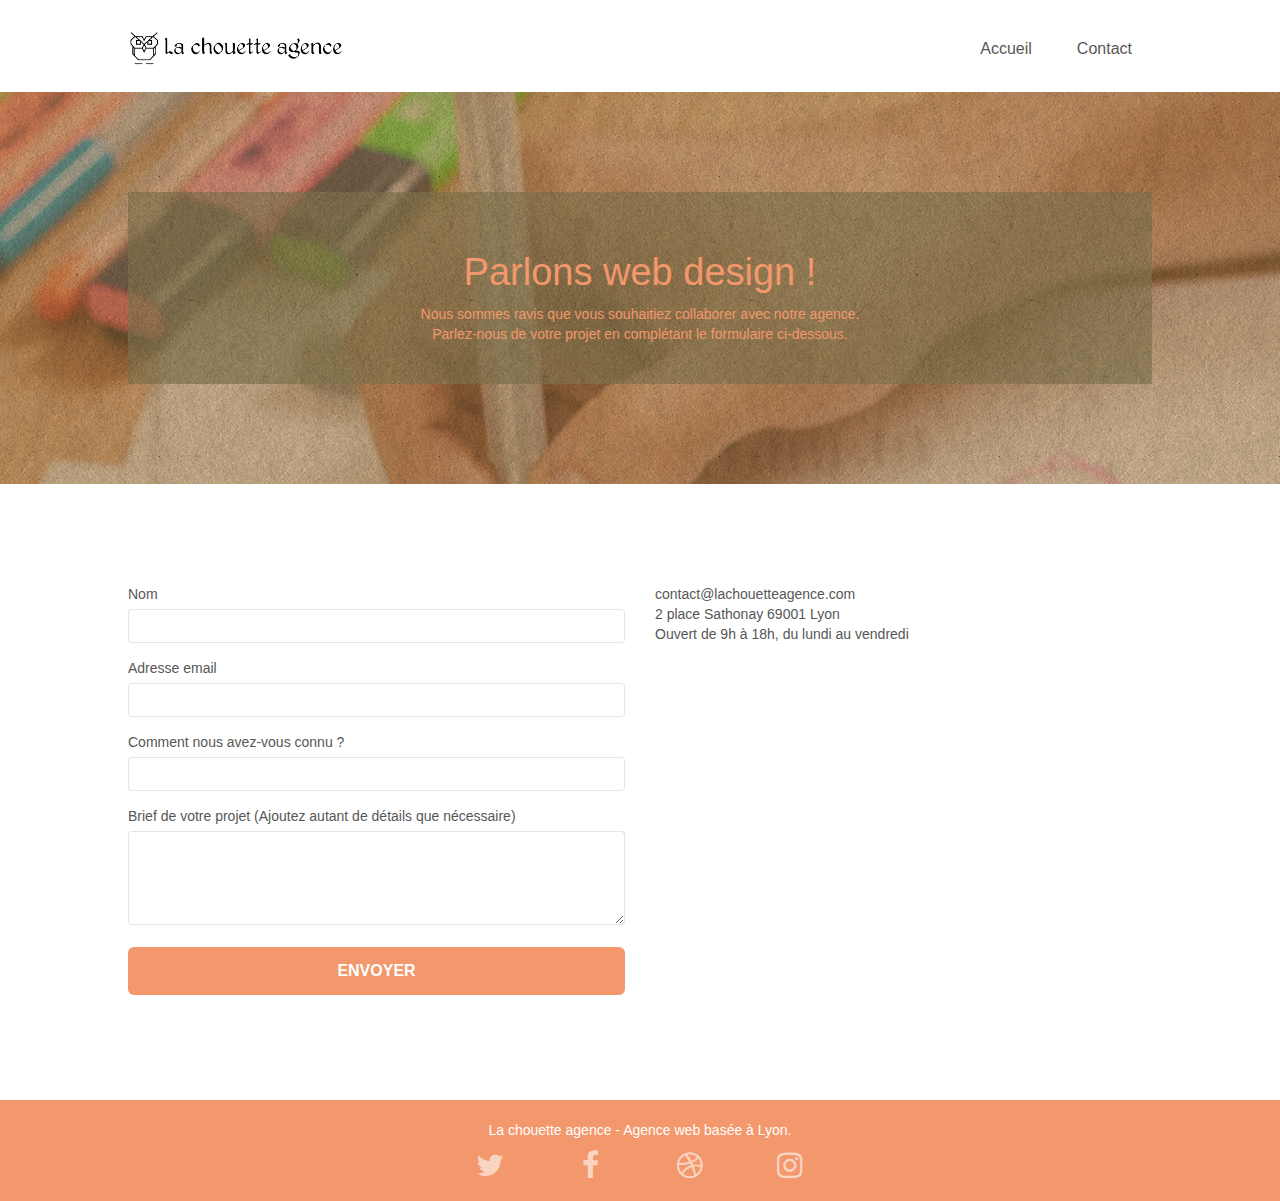
==== contact.html @ 70506b19 "suppression balises vides" ====
<!doctype html>
<html lang="fr">

<head>
	<meta charset="utf-8">
	<meta name="viewport" content="width=device-width, initial-scale=1.0, viewport-fit=cover">
	<link rel="shortcut icon" type="image/png" href="img/favicon.jpg">

	<link rel="stylesheet" type="text/css" href="./css/bootstrap.min.css">
	<link rel="stylesheet" type="text/css" href="./css/style.min.css">
	<link rel="stylesheet" type="text/css" href="./css/font-awesome.min.css">
	<link rel="stylesheet" type="text/css" href="./css/et-line.min.css">

	<script src="./js/jquery-2.1.0.js"></script>
	<script src="./js/bootstrap.js"></script>
	<script src="./js/blocs.js"></script>
	<script src="./js/jquery.touchSwipe.js" defer></script>
	<script src="./js/gmaps.js"></script>

	<title>La chouette agence | Contact</title>
</head>

<body>
	<!-- Header -->
	<header>
		<div class="bloc bgc-white l-bloc " id="bloc-0">
			<div class="container bloc-sm">
				<nav class="navbar row">
					<div class="navbar-header">
						<a class="navbar-brand" href="index.html"><img src="img/la-chouette-agence.png"
								alt="paris web design logo agence web meilleure agence" height="40" /></a>
						<button id="nav-toggle" type="button" class="ui-navbar-toggle navbar-toggle"
							data-toggle="collapse" data-target=".navbar-1">
							<span class="sr-only">Toggle navigation</span><span class="icon-bar"></span><span
								class="icon-bar"></span><span class="icon-bar"></span>
						</button>
					</div>
					<div class="collapse navbar-collapse navbar-1 special-dropdown-nav">
						<ul class="site-navigation nav navbar-nav">
							<li>
								<a href="index.html">Accueil</a>
							</li>
							<li>
								<a href="contact.html">Contact</a>
							</li>
						</ul>
					</div>
				</nav>
			</div>
		</div>
	</header>

	<main>
		<!-- Banière -->
		<div class="bloc tc-white bgc-atomic-tangerine bg-presentation d-bloc bloc-bg-texture texture-paper b-parallax"
			id="bloc-3-what-i-do">
			<div class="container bloc-lg">
				<div class="row tight-width-whitespace black-background">
					<div class="col-sm-12">
						<h1 class="text-center hero-bloc-text tc-white">
							Parlons web design !
						</h1>
						<p class="text-center mg-lg tc-white tight-width-whitespace">
							Nous sommes ravis que vous souhaitiez collaborer avec notre agence.<br>
							Parlez-nous de votre projet en complétant le formulaire ci-dessous.
						</p>
					</div>
				</div>
			</div>
		</div>


		<!-- Formulaire de contact -->
		<div class="bloc bgc-white l-bloc" id="bloc-7">
			<div class="container bloc-lg">
				<div class="row">
					<div class="col-sm-6">
						<form id="form_1" novalidate success-msg="Your message has been sent."
							fail-msg="Sorry it seems that our mail server is not responding, Sorry for the inconvenience!">
							<div class="form-group">
								<label>
									Nom
								</label>
								<input id="name" class="form-control" required />
							</div>
							<div class="form-group">
								<label>
									Adresse email
								</label>
								<input id="email" class="form-control" type="email" required />
							</div>
							<div class="form-group">
								<label>
									Comment nous avez-vous connu ?
								</label>
								<input class="form-control" type="email" required id="input_504" />
							</div>
							<div class="form-group">
								<label>
									Brief de votre projet (Ajoutez autant de détails que nécessaire)<br>
								</label><textarea id="message" class="form-control" rows="4" cols="50"
									required></textarea>
							</div>
							<button class="bloc-button btn btn-lg btn-block cta-hero btn-atomic-tangerine"
								type="submit">
								Envoyer
							</button>
						</form>
					</div>
					<div class="col-sm-6">
						<p>
							contact@lachouetteagence.com<br>2 place Sathonay 69001 Lyon<br>Ouvert de 9h à 18h, du lundi
							au vendredi<br>
						</p>
					</div>
				</div>
			</div>
		</div>
		<!-- Boutton retour en haut de page -->
		<a class="bloc-button btn btn-d scrollToTop" onclick="scrollToTarget('1')"><span
				class="fa fa-chevron-up"></span></a>
	</main>
	<footer>
		<!-- Footer -->
		<div class="bloc bgc-atomic-tangerine d-bloc" id="bloc-8">
			<div class="container bloc-sm">
				<div class="row">
					<div class="col-sm-12">
						<p class="text-center white">
							La chouette agence - Agence web basée à Lyon.<br>
						</p>
						<div class="row row-no-gutters social">
							<div class="col-sm-3">
								<div class="text-center">
									<a class="social" href="index.html"><span class="fa fa-twitter icon-md"></span></a>
								</div>
							</div>
							<div class="col-sm-3">
								<div class="text-center">
									<a class="social" href="index.html"><span class="fa fa-facebook icon-md"></span></a>
								</div>
							</div>
							<div class="col-sm-3">
								<div class="text-center">
									<a class="social" href="index.html"><span class="fa fa-dribbble icon-md"></span></a>
								</div>
							</div>
							<div class="col-sm-3">
								<div class="text-center">
									<a class="social" href="index.html"><span
											class="fa fa-instagram icon-md"></span></a>
								</div>
							</div>
						</div>
					</div>
				</div>
			</div>
		</div>
	</footer>
</body>

</html>
---- css/style.min.css ----
body{margin:0;padding:0;background:#fff;overflow-x:hidden;-webkit-font-smoothing:antialiased;-moz-osx-font-smoothing:grayscale}a,button{transition:all .3s ease-in-out;outline:0!important}a:hover{text-decoration:none;cursor:pointer}footer,header,main,section{margin:0;padding:0;width:100%;overflow-x:hidden;position:relative}#page-loading-blocs-notifaction{position:fixed;top:0;bottom:0;width:100%;z-index:100000;background:#fff url(../img/pageload-spinner.gif) no-repeat center center}.bloc{width:100%;clear:both;background:50% 50% no-repeat;padding:0 50px;-webkit-background-size:cover;-moz-background-size:cover;-o-background-size:cover;background-size:cover;position:relative}.bloc .container{padding-left:0;padding-right:0}.bloc-lg{padding:100px 50px}.bloc-md{padding:50px}.bloc-sm{padding:20px 50px}.bg-b-edge,.bg-bl-edge,.bg-br-edge,.bg-center,.bg-l-edge,.bg-r-edge,.bg-repeat,.bg-t-edge,.bg-tl-edge,.bg-tr-edge{-webkit-background-size:auto!important;-moz-background-size:auto!important;-o-background-size:auto!important;background-size:auto!important}.bg-repeat{background:repeat}.bg-t-edge{background:top no-repeat}.bloc-bg-texture::before{content:"";background-size:2px 2px;position:absolute;top:0;bottom:0;left:0;right:0}.texture-paper::before{background:url(../img/texture-paper.png);background-size:280px 280px}.b-parallax{background-attachment:fixed}.d-bloc{color:rgba(255,255,255,.7)}.d-bloc button:hover{color:rgba(255,255,255,.9)}.d-bloc .icon-round,.d-bloc .icon-rounded,.d-bloc .icon-semi-rounded-a,.d-bloc .icon-semi-rounded-b,.d-bloc .icon-square{border-color:rgba(255,255,255,.9)}.d-bloc .divider-h span{border-color:rgba(255,255,255,.2)}.d-bloc .a-btn,.d-bloc .navbar a,.d-bloc .navbar-brand,.d-bloc a .icon-lg,.d-bloc a .icon-md,.d-bloc a .icon-sm,.d-bloc a .icon-xl,.d-bloc h1 a,.d-bloc h2 a,.d-bloc h3 a,.d-bloc h4 a,.d-bloc h5 a,.d-bloc h6 a,.d-bloc p a{color:rgba(255,255,255,.6)}.d-bloc .a-btn:hover,.d-bloc .navbar a:hover,.d-bloc .navbar-brand:hover,.d-bloc a:hover .icon-lg,.d-bloc a:hover .icon-md,.d-bloc a:hover .icon-sm,.d-bloc a:hover .icon-xl,.d-bloc h1 a:hover,.d-bloc h2 a:hover,.d-bloc h3 a:hover,.d-bloc h4 a:hover,.d-bloc h5 a:hover,.d-bloc h6 a:hover,.d-bloc p a:hover{color:rgba(255,255,255,1)}.d-bloc .navbar-toggle .icon-bar{background:rgba(255,255,255,1)}.d-bloc .btn-wire,.d-bloc .btn-wire:hover{color:rgba(255,255,255,1);border-color:rgba(255,255,255,1)}.d-bloc .panel{color:rgba(0,0,0,.5)}.d-bloc .panel button:hover{color:rgba(0,0,0,.7)}.d-bloc .panel icon{border-color:rgba(0,0,0,.7)}.d-bloc .panel .divider-h span{border-color:rgba(0,0,0,.1)}.d-bloc .panel .a-btn{color:rgba(0,0,0,.6)}.d-bloc .panel .a-btn:hover{color:rgba(0,0,0,1)}.d-bloc .panel .btn-wire,.d-bloc .panel .btn-wire:hover{color:rgba(0,0,0,.7);border-color:rgba(0,0,0,.3)}.d-bloc .panel,.l-bloc{color:rgba(0,0,0,.5)}.d-bloc .panel button:hover,.l-bloc button:hover{color:rgba(0,0,0,.7)}.l-bloc .icon-round,.l-bloc .icon-rounded,.l-bloc .icon-semi-rounded-a,.l-bloc .icon-semi-rounded-b,.l-bloc .icon-square{border-color:rgba(0,0,0,.7)}.d-bloc .panel .divider-h span,.l-bloc .divider-h span{border-color:rgba(0,0,0,.1)}.d-bloc .panel .a-btn,.l-bloc .a-btn,.l-bloc .navbar a,.l-bloc .navbar-brand,.l-bloc a .icon-lg,.l-bloc a .icon-md,.l-bloc a .icon-sm,.l-bloc a .icon-xl,.l-bloc h1 a,.l-bloc h2 a,.l-bloc h3 a,.l-bloc h4 a,.l-bloc h5 a,.l-bloc h6 a,.l-bloc p a{color:rgba(0,0,0,.6)}.d-bloc .panel .a-btn:hover,.l-bloc .a-btn:hover,.l-bloc .navbar a:hover,.l-bloc .navbar-brand:hover,.l-bloc a:hover .icon-lg,.l-bloc a:hover .icon-md,.l-bloc a:hover .icon-sm,.l-bloc a:hover .icon-xl,.l-bloc h1 a:hover,.l-bloc h2 a:hover,.l-bloc h3 a:hover,.l-bloc h4 a:hover,.l-bloc h5 a:hover,.l-bloc h6 a:hover,.l-bloc p a:hover{color:rgba(0,0,0,1)}.l-bloc .navbar-toggle .icon-bar{color:rgba(0,0,0,.6)}.d-bloc .panel .btn-wire,.d-bloc .panel .btn-wire:hover,.l-bloc .btn-wire,.l-bloc .btn-wire:hover{color:rgba(0,0,0,.7);border-color:rgba(0,0,0,.3)}.voffset{margin-top:30px}.voffset-lg{margin-top:80px}.row-no-gutters{margin-right:0;margin-left:0}.row.row-no-gutters>[class*=" col-"],.row.row-no-gutters>[class^=col-]{padding-right:0;padding-left:0}#bloc-1-hero h1{font-size:32px}.navbar{margin-bottom:0;z-index:1}.navbar-brand{height:auto;padding:3px 15px;font-size:25px;font-weight:400;font-weight:600;line-height:44px}.navbar-brand img{max-height:200px;margin:0 5px 0 0;display:inline}.navbar-brand img[src$=svg]{min-width:100px}.nav-center .navbar-brand img{margin:0}.navbar .nav{padding-top:2px;margin-right:-16px;float:right;z-index:1}.nav>li{float:left;margin-top:4px;font-size:16px;padding-right:15px}.navbar-nav .open .dropdown-menu>li>a{text-align:inherit}.nav>li a:focus,.nav>li a:hover{background:0 0}.navbar-toggle{margin:10px 10px 0 0;border:0}.navbar-toggle:hover{background:0 0!important}.navbar-toggle .icon-bar{background-color:rgba(0,0,0,.5);width:26px}.nav-invert .navbar .nav{float:left}.nav-invert .navbar-brand,.nav-invert .navbar-header{float:right;position:relative;z-index:2}.nav>li>.dropdown a{background:0 0!important;display:block;padding:14px 15px}nav .caret{margin:0 5px}.dropdown-menu .dropdown-menu{top:-8px;left:100%}.dropdown-menu .dropmenu-flow-right{top:100%;left:0;margin-left:-1px;border-top-left-radius:0;border-top-right-radius:0}.dropdown-menu .dropdown span{border:4px solid #000;border-top-color:transparent;border-right-color:transparent;border-bottom-color:transparent;margin:6px -5px 0 0!important;float:right}.mg-md{margin-top:10px;margin-bottom:20px}.mg-lg{margin-top:10px;margin-bottom:40px}.btn{margin:0 5px 5px 0}.btn.pull-right{margin:0 0 5px 5px}.btn-d,.btn-d:focus,.btn-d:hover{color:#fff;background:rgba(0,0,0,.3)}button{outline:0!important}.btn-rd{border-radius:40px}.btn-clean{border:1px solid rgba(0,0,0,.08);border-bottom-color:rgba(0,0,0,.1);text-shadow:0 1px 0 rgba(0,0,1,.1);box-shadow:0 1px 3px rgba(0,0,1,.25),inset 0 1px 0 0 rgba(255,255,255,.15)}.icon-md{font-size:30px!important}.icon-lg{font-size:60px!important}.sm-shadow{text-shadow:0 1px 2px rgba(0,0,0,.3)}.panel-sq,.panel-sq .panel-footer,.panel-sq .panel-heading{border-radius:0}.panel-rd{border-radius:30px}.panel-rd .panel-heading{border-radius:29px 29px 0 0}.panel-rd .panel-footer{border-radius:0 0 29px 29px}.form-control{border-color:rgba(0,0,0,.1);box-shadow:none}.scrollToTop{width:40px;height:40px;position:fixed;bottom:20px;right:20px;opacity:0;z-index:500;transition:all .3s ease-in-out}.scrollToTop span{margin-top:6px}.showScrollTop{font-size:14px;opacity:1}a[data-lightbox]{position:relative;display:block;text-align:center}a[data-lightbox]:hover::before{content:"+";font-family:HelveticaNeue-Light,"Helvetica Neue Light","Helvetica Neue",Helvetica,Arial;font-size:32px;width:50px;height:50px;margin-left:30%;border-radius:50%;background:rgba(0,0,0,.6);color:#fff;font-weight:100;z-index:1;position:absolute;top:50%;transform:translateY(-50%);-webkit-transform:translateY(-50%);margin-left:38%}a[data-lightbox]:hover img{opacity:.6;-webkit-animation-fill-mode:none;animation-fill-mode:none}#lightbox-modal{display:flex;align-items:center}#lightbox-modal .modal-dialog{width:90%;max-width:900px;margin:0 auto 0}#lightbox-modal .modal-dialog img{max-height:90vh;margin:0 auto}.lightbox-caption{padding:20px;color:#fff;background:rgba(0,0,0,.5);position:absolute;left:15px;right:15px;bottom:5px}.close-lightbox{color:#fff;font-size:30px;position:absolute;top:20px;right:20px;z-index:20;background:rgba(0,0,0,.5);border:none;line-height:30px;padding:0 9px 5px;opacity:.3}.close-lightbox:hover,.next-lightbox:hover,.prev-lightbox:hover{opacity:1;color:#fff}.next-lightbox,.prev-lightbox{font-size:20px;color:rgba(255,255,255,.9);background:rgba(0,0,0,.5);transition:all .2s ease-in-out;position:absolute;top:45%;z-index:1;opacity:.4}.next-lightbox{padding:6px 8px 1px 13px;right:25px}.prev-lightbox{padding:6px 13px 1px 10px;left:25px}.snapshot-lb .modal-body{padding-bottom:45px}.snapshot-lb .lightbox-caption{padding:0;color:rgba(0,0,0,.5);background:0 0}.btn,a,h1,h2,h3,h4,h5,h6,label,p{font-family:Helvetica;font-weight:400;color:#575757!important}.container{max-width:1024px}.hero-bloc-text{font-size:38px}.hero-bloc-text-sub{font-size:36px}.statement-bloc-text{line-height:26px;font-style:italic;font-size:20px;text-align:center;font-weight:lighter;max-width:520px;margin:auto auto auto auto}p{font-size:14px}.tight-width-whitespace{margin:auto auto auto auto}.h1{font-size:20px;font-family:"Open Sans"}.cta-hero{margin-top:22px;color:#fff!important;text-transform:uppercase;padding:12px 28px 12px 28px;font-size:16px;font-weight:700}.social{max-width:400px;margin:auto auto auto auto}h2{font-size:22px;line-height:1.4em}.text-title{max-width:613px;margin:auto;font-size:22px;line-height:1.4em;text-align:center}.dfn{font-style:italic}.text-subtitle{text-align:center}h3{font-size:15px;text-transform:uppercase;font-weight:700;color:#333!important}.med-width-whitespace{max-width:800px;margin:auto auto auto auto;box-shadow:0 0 0 #000}h1{color:#333!important}h4{color:#333!important}.icons{margin-bottom:14px;margin-top:24px}.white{color:#fff!important}.portfolio-thumb{margin-bottom:24px;width:395px;max-width:90%}.portfolio-row{margin-bottom:44px;margin-top:50px}.avatar{box-shadow:0 4px 9px rgba(0,0,0,.3)}.black-background{background-color:rgba(165,147,99,.7);padding:40px 40px 40px 40px}.bold-link{font-weight:900;text-decoration:underline!important}.bgc-white{background-color:#fff}.bgc-dark-slate-blue{background-color:#364577}.bgc-atomic-tangerine{background-color:#f3976c}.tc-white{color:#f3976c!important}.btn-atomic-tangerine{background:#f3976c;color:#fff!important}.btn-atomic-tangerine:hover{background:#c27956!important;color:#fff!important}.ltc-white{color:#fff!important}.ltc-white:hover{color:#ccc!important}.ltc-atomic-tangerine{color:#f3976c!important}.ltc-atomic-tangerine:hover{color:#c27956!important}.icon-dark-slate-blue{color:#364577!important;border-color:#364577!important}.bg-dots-bg{background-image:url(../img/dots-bg.png)}.bg-lines-h2-bg{background-image:url(../img/lines-h2-bg.png)}.bg-banniere{background-image:url(../img/la-chouette-agence-banniere.jpg)}.bg-presentation{background-image:url(../img/image-de-presentation.jpg)}@media (max-width:425px){a[data-lightbox]:hover::before{margin-left:35%}}@media (max-width:767px){.page-container{overflow-x:hidden;position:relative}#disqus_thread,h1,h2,h3,h4,h5,h6,p{padding-left:10px!important;padding-right:10px!important}.b-parallax{background-attachment:scroll}.navbar .nav{padding-top:0;border-top:1px solid rgba(0,0,0,.2);float:none!important}.navbar.row{margin-left:0;margin-right:0}.site-navigation{position:inherit;transform:none;-webkit-transform:none;-ms-transform:none}.nav>li{margin-top:0;border-bottom:1px solid rgba(0,0,0,.1);background:rgba(0,0,0,.05);text-align:left;padding-left:15px;width:100%}.nav>li:hover{background:rgba(0,0,0,.08)}.dropdown .dropdown a .caret{float:none;margin:5px 0 0 10px!important;border:4px solid #000;border-bottom-color:transparent;border-right-color:transparent;border-left-color:transparent}#hero-bloc .navbar .nav{background:rgba(0,0,0,.8)}#hero-bloc .navbar .nav a{color:rgba(255,255,255,.6)}.hero{padding:50px 0}.hero-nav{left:-1px;right:-1px}.navbar-collapse{padding:0;overflow-x:hidden;-webkit-box-shadow:none;box-shadow:none}.navbar-brand img{max-height:40px;width:auto}.nav-invert .navbar-header{float:none;width:100%}.nav-invert .navbar-toggle{float:left;margin-left:10px}.bloc-lg,.bloc-xl,.bloc-xxl{padding:40px 0}.bloc-md,.bloc-sm{padding-left:0;padding-right:0}.bloc-fill-screen .fill-bloc-bottom-edge,.bloc-fill-screen .fill-bloc-top-edge,.bloc-tile-2 .container,.bloc-tile-3 .container,.bloc-tile-4 .container{padding-left:0;padding-right:0}.a-block{padding:0 10px}.btn-dwn{display:none}.voffset{margin-top:5px}.voffset-md{margin-top:20px}.voffset-lg{margin-top:30px}form{padding:5px}.close-lightbox{display:inline-block}.blocsapp-device-iphone5{background-size:216px 425px;padding-top:60px;width:216px;height:425px}.blocsapp-device-iphone5 img{width:180px;height:320px}.bloc-mob-center-text{text-align:center}}@media (min-width:768px){.site-navigation{position:absolute;top:50%;right:20px;transform:translate(0,-50%);-webkit-transform:translateY(-50%)}.nav>li .dropdown-menu a,.nav>li .dropdown-menu a:hover{color:#484848}.nav-invert .site-navigation{left:0;right:0}.nav-center{text-align:center}.nav-center .navbar-header{width:100%}.nav-center .nav>li,.nav-center .navbar-brand,.nav-center .navbar-header{float:none;display:inline-block}.nav-center .site-navigation{position:relative;width:100%;right:0;margin-right:0;margin-top:20px}.nav-center.mini-nav .navbar-toggle{float:none;margin:10px auto 0}}@media (min-width:768px) and (max-width:1024px){.navbar .nav{max-width:80%}.nav-center.navbar .nav{max-width:100%}}@media (max-width:1024px){.bloc{padding-left:20px;padding-right:20px}.bloc-tile-2.full-width-bloc .container,.bloc-tile-3.full-width-bloc .container,.bloc-tile-4.full-width-bloc .container,.bloc.full-width-bloc{padding-left:0;padding-right:0}}@media only screen and (min-width:768px) and (max-width:1024px) and (orientation:landscape){.b-parallax{background-attachment:scroll}}@media (max-width:1024px){.container{width:100%}.b-parallax{background-attachment:scroll}#hero-bloc,.page-container{overflow-x:hidden;position:relative}.bloc-group,.bloc-group .bloc{display:block;width:100%}.bloc-fill-screen .fill-bloc-bottom-edge,.bloc-fill-screen .fill-bloc-top-edge{padding:0 20px}}@media only screen and (min-width:1024px) and (max-width:1440px) and (-webkit-min-device-pixel-ratio:1.5){.b-parallax{background-attachment:scroll}}
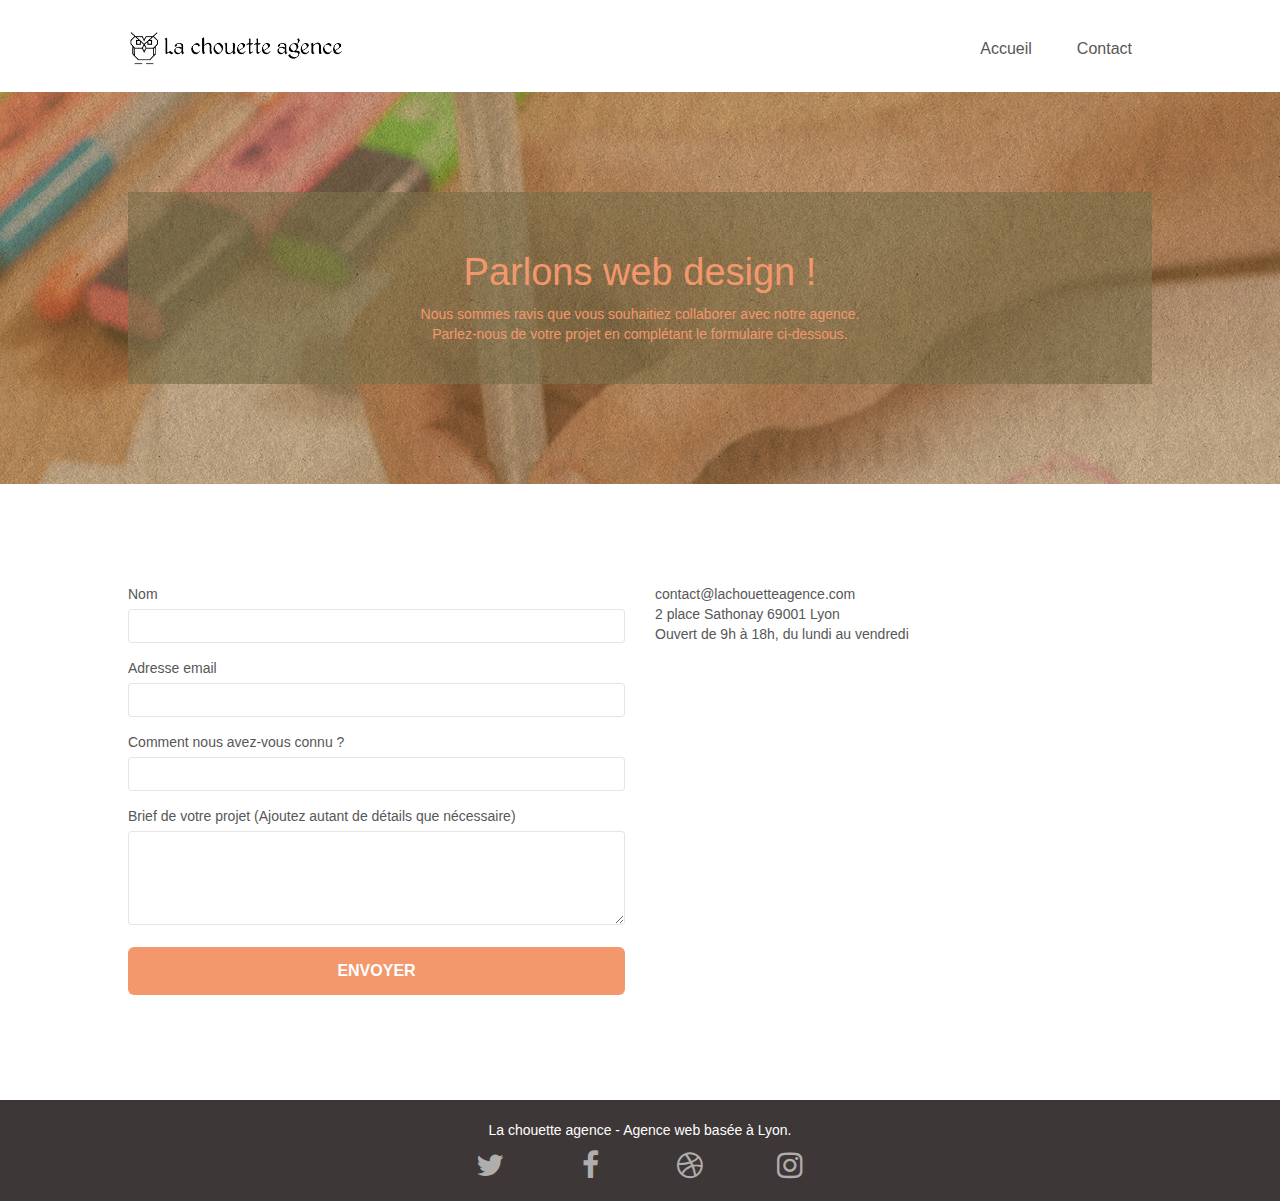
==== commit 38dedbd6: "réglages contrastes" ====
--- a/contact.html
+++ b/contact.html
@@ -122,7 +122,7 @@
 	</main>
 	<footer>
 		<!-- Footer -->
-		<div class="bloc bgc-atomic-tangerine d-bloc" id="bloc-8">
+		<div class="bloc bgc-dark-grey d-bloc" id="bloc-8">
 			<div class="container bloc-sm">
 				<div class="row">
 					<div class="col-sm-12">
--- a/css/style.min.css
+++ b/css/style.min.css
@@ -1 +1 @@
-body{margin:0;padding:0;background:#fff;overflow-x:hidden;-webkit-font-smoothing:antialiased;-moz-osx-font-smoothing:grayscale}a,button{transition:all .3s ease-in-out;outline:0!important}a:hover{text-decoration:none;cursor:pointer}footer,header,main,section{margin:0;padding:0;width:100%;overflow-x:hidden;position:relative}#page-loading-blocs-notifaction{position:fixed;top:0;bottom:0;width:100%;z-index:100000;background:#fff url(../img/pageload-spinner.gif) no-repeat center center}.bloc{width:100%;clear:both;background:50% 50% no-repeat;padding:0 50px;-webkit-background-size:cover;-moz-background-size:cover;-o-background-size:cover;background-size:cover;position:relative}.bloc .container{padding-left:0;padding-right:0}.bloc-lg{padding:100px 50px}.bloc-md{padding:50px}.bloc-sm{padding:20px 50px}.bg-b-edge,.bg-bl-edge,.bg-br-edge,.bg-center,.bg-l-edge,.bg-r-edge,.bg-repeat,.bg-t-edge,.bg-tl-edge,.bg-tr-edge{-webkit-background-size:auto!important;-moz-background-size:auto!important;-o-background-size:auto!important;background-size:auto!important}.bg-repeat{background:repeat}.bg-t-edge{background:top no-repeat}.bloc-bg-texture::before{content:"";background-size:2px 2px;position:absolute;top:0;bottom:0;left:0;right:0}.texture-paper::before{background:url(../img/texture-paper.png);background-size:280px 280px}.b-parallax{background-attachment:fixed}.d-bloc{color:rgba(255,255,255,.7)}.d-bloc button:hover{color:rgba(255,255,255,.9)}.d-bloc .icon-round,.d-bloc .icon-rounded,.d-bloc .icon-semi-rounded-a,.d-bloc .icon-semi-rounded-b,.d-bloc .icon-square{border-color:rgba(255,255,255,.9)}.d-bloc .divider-h span{border-color:rgba(255,255,255,.2)}.d-bloc .a-btn,.d-bloc .navbar a,.d-bloc .navbar-brand,.d-bloc a .icon-lg,.d-bloc a .icon-md,.d-bloc a .icon-sm,.d-bloc a .icon-xl,.d-bloc h1 a,.d-bloc h2 a,.d-bloc h3 a,.d-bloc h4 a,.d-bloc h5 a,.d-bloc h6 a,.d-bloc p a{color:rgba(255,255,255,.6)}.d-bloc .a-btn:hover,.d-bloc .navbar a:hover,.d-bloc .navbar-brand:hover,.d-bloc a:hover .icon-lg,.d-bloc a:hover .icon-md,.d-bloc a:hover .icon-sm,.d-bloc a:hover .icon-xl,.d-bloc h1 a:hover,.d-bloc h2 a:hover,.d-bloc h3 a:hover,.d-bloc h4 a:hover,.d-bloc h5 a:hover,.d-bloc h6 a:hover,.d-bloc p a:hover{color:rgba(255,255,255,1)}.d-bloc .navbar-toggle .icon-bar{background:rgba(255,255,255,1)}.d-bloc .btn-wire,.d-bloc .btn-wire:hover{color:rgba(255,255,255,1);border-color:rgba(255,255,255,1)}.d-bloc .panel{color:rgba(0,0,0,.5)}.d-bloc .panel button:hover{color:rgba(0,0,0,.7)}.d-bloc .panel icon{border-color:rgba(0,0,0,.7)}.d-bloc .panel .divider-h span{border-color:rgba(0,0,0,.1)}.d-bloc .panel .a-btn{color:rgba(0,0,0,.6)}.d-bloc .panel .a-btn:hover{color:rgba(0,0,0,1)}.d-bloc .panel .btn-wire,.d-bloc .panel .btn-wire:hover{color:rgba(0,0,0,.7);border-color:rgba(0,0,0,.3)}.d-bloc .panel,.l-bloc{color:rgba(0,0,0,.5)}.d-bloc .panel button:hover,.l-bloc button:hover{color:rgba(0,0,0,.7)}.l-bloc .icon-round,.l-bloc .icon-rounded,.l-bloc .icon-semi-rounded-a,.l-bloc .icon-semi-rounded-b,.l-bloc .icon-square{border-color:rgba(0,0,0,.7)}.d-bloc .panel .divider-h span,.l-bloc .divider-h span{border-color:rgba(0,0,0,.1)}.d-bloc .panel .a-btn,.l-bloc .a-btn,.l-bloc .navbar a,.l-bloc .navbar-brand,.l-bloc a .icon-lg,.l-bloc a .icon-md,.l-bloc a .icon-sm,.l-bloc a .icon-xl,.l-bloc h1 a,.l-bloc h2 a,.l-bloc h3 a,.l-bloc h4 a,.l-bloc h5 a,.l-bloc h6 a,.l-bloc p a{color:rgba(0,0,0,.6)}.d-bloc .panel .a-btn:hover,.l-bloc .a-btn:hover,.l-bloc .navbar a:hover,.l-bloc .navbar-brand:hover,.l-bloc a:hover .icon-lg,.l-bloc a:hover .icon-md,.l-bloc a:hover .icon-sm,.l-bloc a:hover .icon-xl,.l-bloc h1 a:hover,.l-bloc h2 a:hover,.l-bloc h3 a:hover,.l-bloc h4 a:hover,.l-bloc h5 a:hover,.l-bloc h6 a:hover,.l-bloc p a:hover{color:rgba(0,0,0,1)}.l-bloc .navbar-toggle .icon-bar{color:rgba(0,0,0,.6)}.d-bloc .panel .btn-wire,.d-bloc .panel .btn-wire:hover,.l-bloc .btn-wire,.l-bloc .btn-wire:hover{color:rgba(0,0,0,.7);border-color:rgba(0,0,0,.3)}.voffset{margin-top:30px}.voffset-lg{margin-top:80px}.row-no-gutters{margin-right:0;margin-left:0}.row.row-no-gutters>[class*=" col-"],.row.row-no-gutters>[class^=col-]{padding-right:0;padding-left:0}#bloc-1-hero h1{font-size:32px}.navbar{margin-bottom:0;z-index:1}.navbar-brand{height:auto;padding:3px 15px;font-size:25px;font-weight:400;font-weight:600;line-height:44px}.navbar-brand img{max-height:200px;margin:0 5px 0 0;display:inline}.navbar-brand img[src$=svg]{min-width:100px}.nav-center .navbar-brand img{margin:0}.navbar .nav{padding-top:2px;margin-right:-16px;float:right;z-index:1}.nav>li{float:left;margin-top:4px;font-size:16px;padding-right:15px}.navbar-nav .open .dropdown-menu>li>a{text-align:inherit}.nav>li a:focus,.nav>li a:hover{background:0 0}.navbar-toggle{margin:10px 10px 0 0;border:0}.navbar-toggle:hover{background:0 0!important}.navbar-toggle .icon-bar{background-color:rgba(0,0,0,.5);width:26px}.nav-invert .navbar .nav{float:left}.nav-invert .navbar-brand,.nav-invert .navbar-header{float:right;position:relative;z-index:2}.nav>li>.dropdown a{background:0 0!important;display:block;padding:14px 15px}nav .caret{margin:0 5px}.dropdown-menu .dropdown-menu{top:-8px;left:100%}.dropdown-menu .dropmenu-flow-right{top:100%;left:0;margin-left:-1px;border-top-left-radius:0;border-top-right-radius:0}.dropdown-menu .dropdown span{border:4px solid #000;border-top-color:transparent;border-right-color:transparent;border-bottom-color:transparent;margin:6px -5px 0 0!important;float:right}.mg-md{margin-top:10px;margin-bottom:20px}.mg-lg{margin-top:10px;margin-bottom:40px}.btn{margin:0 5px 5px 0}.btn.pull-right{margin:0 0 5px 5px}.btn-d,.btn-d:focus,.btn-d:hover{color:#fff;background:rgba(0,0,0,.3)}button{outline:0!important}.btn-rd{border-radius:40px}.btn-clean{border:1px solid rgba(0,0,0,.08);border-bottom-color:rgba(0,0,0,.1);text-shadow:0 1px 0 rgba(0,0,1,.1);box-shadow:0 1px 3px rgba(0,0,1,.25),inset 0 1px 0 0 rgba(255,255,255,.15)}.icon-md{font-size:30px!important}.icon-lg{font-size:60px!important}.sm-shadow{text-shadow:0 1px 2px rgba(0,0,0,.3)}.panel-sq,.panel-sq .panel-footer,.panel-sq .panel-heading{border-radius:0}.panel-rd{border-radius:30px}.panel-rd .panel-heading{border-radius:29px 29px 0 0}.panel-rd .panel-footer{border-radius:0 0 29px 29px}.form-control{border-color:rgba(0,0,0,.1);box-shadow:none}.scrollToTop{width:40px;height:40px;position:fixed;bottom:20px;right:20px;opacity:0;z-index:500;transition:all .3s ease-in-out}.scrollToTop span{margin-top:6px}.showScrollTop{font-size:14px;opacity:1}a[data-lightbox]{position:relative;display:block;text-align:center}a[data-lightbox]:hover::before{content:"+";font-family:HelveticaNeue-Light,"Helvetica Neue Light","Helvetica Neue",Helvetica,Arial;font-size:32px;width:50px;height:50px;margin-left:30%;border-radius:50%;background:rgba(0,0,0,.6);color:#fff;font-weight:100;z-index:1;position:absolute;top:50%;transform:translateY(-50%);-webkit-transform:translateY(-50%);margin-left:38%}a[data-lightbox]:hover img{opacity:.6;-webkit-animation-fill-mode:none;animation-fill-mode:none}#lightbox-modal{display:flex;align-items:center}#lightbox-modal .modal-dialog{width:90%;max-width:900px;margin:0 auto 0}#lightbox-modal .modal-dialog img{max-height:90vh;margin:0 auto}.lightbox-caption{padding:20px;color:#fff;background:rgba(0,0,0,.5);position:absolute;left:15px;right:15px;bottom:5px}.close-lightbox{color:#fff;font-size:30px;position:absolute;top:20px;right:20px;z-index:20;background:rgba(0,0,0,.5);border:none;line-height:30px;padding:0 9px 5px;opacity:.3}.close-lightbox:hover,.next-lightbox:hover,.prev-lightbox:hover{opacity:1;color:#fff}.next-lightbox,.prev-lightbox{font-size:20px;color:rgba(255,255,255,.9);background:rgba(0,0,0,.5);transition:all .2s ease-in-out;position:absolute;top:45%;z-index:1;opacity:.4}.next-lightbox{padding:6px 8px 1px 13px;right:25px}.prev-lightbox{padding:6px 13px 1px 10px;left:25px}.snapshot-lb .modal-body{padding-bottom:45px}.snapshot-lb .lightbox-caption{padding:0;color:rgba(0,0,0,.5);background:0 0}.btn,a,h1,h2,h3,h4,h5,h6,label,p{font-family:Helvetica;font-weight:400;color:#575757!important}.container{max-width:1024px}.hero-bloc-text{font-size:38px}.hero-bloc-text-sub{font-size:36px}.statement-bloc-text{line-height:26px;font-style:italic;font-size:20px;text-align:center;font-weight:lighter;max-width:520px;margin:auto auto auto auto}p{font-size:14px}.tight-width-whitespace{margin:auto auto auto auto}.h1{font-size:20px;font-family:"Open Sans"}.cta-hero{margin-top:22px;color:#fff!important;text-transform:uppercase;padding:12px 28px 12px 28px;font-size:16px;font-weight:700}.social{max-width:400px;margin:auto auto auto auto}h2{font-size:22px;line-height:1.4em}.text-title{max-width:613px;margin:auto;font-size:22px;line-height:1.4em;text-align:center}.dfn{font-style:italic}.text-subtitle{text-align:center}h3{font-size:15px;text-transform:uppercase;font-weight:700;color:#333!important}.med-width-whitespace{max-width:800px;margin:auto auto auto auto;box-shadow:0 0 0 #000}h1{color:#333!important}h4{color:#333!important}.icons{margin-bottom:14px;margin-top:24px}.white{color:#fff!important}.portfolio-thumb{margin-bottom:24px;width:395px;max-width:90%}.portfolio-row{margin-bottom:44px;margin-top:50px}.avatar{box-shadow:0 4px 9px rgba(0,0,0,.3)}.black-background{background-color:rgba(165,147,99,.7);padding:40px 40px 40px 40px}.bold-link{font-weight:900;text-decoration:underline!important}.bgc-white{background-color:#fff}.bgc-dark-slate-blue{background-color:#364577}.bgc-atomic-tangerine{background-color:#f3976c}.tc-white{color:#f3976c!important}.btn-atomic-tangerine{background:#f3976c;color:#fff!important}.btn-atomic-tangerine:hover{background:#c27956!important;color:#fff!important}.ltc-white{color:#fff!important}.ltc-white:hover{color:#ccc!important}.ltc-atomic-tangerine{color:#f3976c!important}.ltc-atomic-tangerine:hover{color:#c27956!important}.icon-dark-slate-blue{color:#364577!important;border-color:#364577!important}.bg-dots-bg{background-image:url(../img/dots-bg.png)}.bg-lines-h2-bg{background-image:url(../img/lines-h2-bg.png)}.bg-banniere{background-image:url(../img/la-chouette-agence-banniere.jpg)}.bg-presentation{background-image:url(../img/image-de-presentation.jpg)}@media (max-width:425px){a[data-lightbox]:hover::before{margin-left:35%}}@media (max-width:767px){.page-container{overflow-x:hidden;position:relative}#disqus_thread,h1,h2,h3,h4,h5,h6,p{padding-left:10px!important;padding-right:10px!important}.b-parallax{background-attachment:scroll}.navbar .nav{padding-top:0;border-top:1px solid rgba(0,0,0,.2);float:none!important}.navbar.row{margin-left:0;margin-right:0}.site-navigation{position:inherit;transform:none;-webkit-transform:none;-ms-transform:none}.nav>li{margin-top:0;border-bottom:1px solid rgba(0,0,0,.1);background:rgba(0,0,0,.05);text-align:left;padding-left:15px;width:100%}.nav>li:hover{background:rgba(0,0,0,.08)}.dropdown .dropdown a .caret{float:none;margin:5px 0 0 10px!important;border:4px solid #000;border-bottom-color:transparent;border-right-color:transparent;border-left-color:transparent}#hero-bloc .navbar .nav{background:rgba(0,0,0,.8)}#hero-bloc .navbar .nav a{color:rgba(255,255,255,.6)}.hero{padding:50px 0}.hero-nav{left:-1px;right:-1px}.navbar-collapse{padding:0;overflow-x:hidden;-webkit-box-shadow:none;box-shadow:none}.navbar-brand img{max-height:40px;width:auto}.nav-invert .navbar-header{float:none;width:100%}.nav-invert .navbar-toggle{float:left;margin-left:10px}.bloc-lg,.bloc-xl,.bloc-xxl{padding:40px 0}.bloc-md,.bloc-sm{padding-left:0;padding-right:0}.bloc-fill-screen .fill-bloc-bottom-edge,.bloc-fill-screen .fill-bloc-top-edge,.bloc-tile-2 .container,.bloc-tile-3 .container,.bloc-tile-4 .container{padding-left:0;padding-right:0}.a-block{padding:0 10px}.btn-dwn{display:none}.voffset{margin-top:5px}.voffset-md{margin-top:20px}.voffset-lg{margin-top:30px}form{padding:5px}.close-lightbox{display:inline-block}.blocsapp-device-iphone5{background-size:216px 425px;padding-top:60px;width:216px;height:425px}.blocsapp-device-iphone5 img{width:180px;height:320px}.bloc-mob-center-text{text-align:center}}@media (min-width:768px){.site-navigation{position:absolute;top:50%;right:20px;transform:translate(0,-50%);-webkit-transform:translateY(-50%)}.nav>li .dropdown-menu a,.nav>li .dropdown-menu a:hover{color:#484848}.nav-invert .site-navigation{left:0;right:0}.nav-center{text-align:center}.nav-center .navbar-header{width:100%}.nav-center .nav>li,.nav-center .navbar-brand,.nav-center .navbar-header{float:none;display:inline-block}.nav-center .site-navigation{position:relative;width:100%;right:0;margin-right:0;margin-top:20px}.nav-center.mini-nav .navbar-toggle{float:none;margin:10px auto 0}}@media (min-width:768px) and (max-width:1024px){.navbar .nav{max-width:80%}.nav-center.navbar .nav{max-width:100%}}@media (max-width:1024px){.bloc{padding-left:20px;padding-right:20px}.bloc-tile-2.full-width-bloc .container,.bloc-tile-3.full-width-bloc .container,.bloc-tile-4.full-width-bloc .container,.bloc.full-width-bloc{padding-left:0;padding-right:0}}@media only screen and (min-width:768px) and (max-width:1024px) and (orientation:landscape){.b-parallax{background-attachment:scroll}}@media (max-width:1024px){.container{width:100%}.b-parallax{background-attachment:scroll}#hero-bloc,.page-container{overflow-x:hidden;position:relative}.bloc-group,.bloc-group .bloc{display:block;width:100%}.bloc-fill-screen .fill-bloc-bottom-edge,.bloc-fill-screen .fill-bloc-top-edge{padding:0 20px}}@media only screen and (min-width:1024px) and (max-width:1440px) and (-webkit-min-device-pixel-ratio:1.5){.b-parallax{background-attachment:scroll}}+body{margin:0;padding:0;background:#fff;overflow-x:hidden;-webkit-font-smoothing:antialiased;-moz-osx-font-smoothing:grayscale}a,button{transition:all .3s ease-in-out;outline:0!important}a:hover{text-decoration:none;cursor:pointer}footer,header,main,section{margin:0;padding:0;width:100%;overflow-x:hidden;position:relative}#page-loading-blocs-notifaction{position:fixed;top:0;bottom:0;width:100%;z-index:100000;background:#fff url(../img/pageload-spinner.gif) no-repeat center center}.bloc{width:100%;clear:both;background:50% 50% no-repeat;padding:0 50px;-webkit-background-size:cover;-moz-background-size:cover;-o-background-size:cover;background-size:cover;position:relative}.bloc .container{padding-left:0;padding-right:0}.bloc-lg{padding:100px 50px}.bloc-md{padding:50px}.bloc-sm{padding:20px 50px}.bg-b-edge,.bg-bl-edge,.bg-br-edge,.bg-center,.bg-l-edge,.bg-r-edge,.bg-repeat,.bg-t-edge,.bg-tl-edge,.bg-tr-edge{-webkit-background-size:auto!important;-moz-background-size:auto!important;-o-background-size:auto!important;background-size:auto!important}.bg-repeat{background:repeat}.bg-t-edge{background:top no-repeat}.bloc-bg-texture::before{content:"";background-size:2px 2px;position:absolute;top:0;bottom:0;left:0;right:0}.texture-paper::before{background:url(../img/texture-paper.png);background-size:280px 280px}.b-parallax{background-attachment:fixed}.d-bloc{color:rgba(255,255,255,.7)}.d-bloc button:hover{color:rgba(255,255,255,.9)}.d-bloc .icon-round,.d-bloc .icon-rounded,.d-bloc .icon-semi-rounded-a,.d-bloc .icon-semi-rounded-b,.d-bloc .icon-square{border-color:rgba(255,255,255,.9)}.d-bloc .divider-h span{border-color:rgba(255,255,255,.2)}.d-bloc .a-btn,.d-bloc .navbar a,.d-bloc .navbar-brand,.d-bloc a .icon-lg,.d-bloc a .icon-md,.d-bloc a .icon-sm,.d-bloc a .icon-xl,.d-bloc h1 a,.d-bloc h2 a,.d-bloc h3 a,.d-bloc h4 a,.d-bloc h5 a,.d-bloc h6 a,.d-bloc p a{color:rgba(255,255,255,.6)}.d-bloc .a-btn:hover,.d-bloc .navbar a:hover,.d-bloc .navbar-brand:hover,.d-bloc a:hover .icon-lg,.d-bloc a:hover .icon-md,.d-bloc a:hover .icon-sm,.d-bloc a:hover .icon-xl,.d-bloc h1 a:hover,.d-bloc h2 a:hover,.d-bloc h3 a:hover,.d-bloc h4 a:hover,.d-bloc h5 a:hover,.d-bloc h6 a:hover,.d-bloc p a:hover{color:rgba(255,255,255,1)}.d-bloc .navbar-toggle .icon-bar{background:rgba(255,255,255,1)}.d-bloc .btn-wire,.d-bloc .btn-wire:hover{color:rgba(255,255,255,1);border-color:rgba(255,255,255,1)}.d-bloc .panel{color:rgba(0,0,0,.5)}.d-bloc .panel button:hover{color:rgba(0,0,0,.7)}.d-bloc .panel icon{border-color:rgba(0,0,0,.7)}.d-bloc .panel .divider-h span{border-color:rgba(0,0,0,.1)}.d-bloc .panel .a-btn{color:rgba(0,0,0,.6)}.d-bloc .panel .a-btn:hover{color:rgba(0,0,0,1)}.d-bloc .panel .btn-wire,.d-bloc .panel .btn-wire:hover{color:rgba(0,0,0,.7);border-color:rgba(0,0,0,.3)}.d-bloc .panel,.l-bloc{color:rgba(0,0,0,.5)}.d-bloc .panel button:hover,.l-bloc button:hover{color:rgba(0,0,0,.7)}.l-bloc .icon-round,.l-bloc .icon-rounded,.l-bloc .icon-semi-rounded-a,.l-bloc .icon-semi-rounded-b,.l-bloc .icon-square{border-color:rgba(0,0,0,.7)}.d-bloc .panel .divider-h span,.l-bloc .divider-h span{border-color:rgba(0,0,0,.1)}.d-bloc .panel .a-btn,.l-bloc .a-btn,.l-bloc .navbar a,.l-bloc .navbar-brand,.l-bloc a .icon-lg,.l-bloc a .icon-md,.l-bloc a .icon-sm,.l-bloc a .icon-xl,.l-bloc h1 a,.l-bloc h2 a,.l-bloc h3 a,.l-bloc h4 a,.l-bloc h5 a,.l-bloc h6 a,.l-bloc p a{color:rgba(0,0,0,.6)}.d-bloc .panel .a-btn:hover,.l-bloc .a-btn:hover,.l-bloc .navbar a:hover,.l-bloc .navbar-brand:hover,.l-bloc a:hover .icon-lg,.l-bloc a:hover .icon-md,.l-bloc a:hover .icon-sm,.l-bloc a:hover .icon-xl,.l-bloc h1 a:hover,.l-bloc h2 a:hover,.l-bloc h3 a:hover,.l-bloc h4 a:hover,.l-bloc h5 a:hover,.l-bloc h6 a:hover,.l-bloc p a:hover{color:rgba(0,0,0,1)}.l-bloc .navbar-toggle .icon-bar{color:rgba(0,0,0,.6)}.d-bloc .panel .btn-wire,.d-bloc .panel .btn-wire:hover,.l-bloc .btn-wire,.l-bloc .btn-wire:hover{color:rgba(0,0,0,.7);border-color:rgba(0,0,0,.3)}.voffset{margin-top:30px}.voffset-lg{margin-top:80px}.row-no-gutters{margin-right:0;margin-left:0}.row.row-no-gutters>[class*=" col-"],.row.row-no-gutters>[class^=col-]{padding-right:0;padding-left:0}#bloc-1-hero h1{font-size:32px}.navbar{margin-bottom:0;z-index:1}.navbar-brand{height:auto;padding:3px 15px;font-size:25px;font-weight:400;font-weight:600;line-height:44px}.navbar-brand img{max-height:200px;margin:0 5px 0 0;display:inline}.navbar-brand img[src$=svg]{min-width:100px}.nav-center .navbar-brand img{margin:0}.navbar .nav{padding-top:2px;margin-right:-16px;float:right;z-index:1}.nav>li{float:left;margin-top:4px;font-size:16px;padding-right:15px}.navbar-nav .open .dropdown-menu>li>a{text-align:inherit}.nav>li a:focus,.nav>li a:hover{background:0 0}.navbar-toggle{margin:10px 10px 0 0;border:0}.navbar-toggle:hover{background:0 0!important}.navbar-toggle .icon-bar{background-color:rgba(0,0,0,.5);width:26px}.nav-invert .navbar .nav{float:left}.nav-invert .navbar-brand,.nav-invert .navbar-header{float:right;position:relative;z-index:2}.nav>li>.dropdown a{background:0 0!important;display:block;padding:14px 15px}nav .caret{margin:0 5px}.dropdown-menu .dropdown-menu{top:-8px;left:100%}.dropdown-menu .dropmenu-flow-right{top:100%;left:0;margin-left:-1px;border-top-left-radius:0;border-top-right-radius:0}.dropdown-menu .dropdown span{border:4px solid #000;border-top-color:transparent;border-right-color:transparent;border-bottom-color:transparent;margin:6px -5px 0 0!important;float:right}.mg-md{margin-top:10px;margin-bottom:20px}.mg-lg{margin-top:10px;margin-bottom:40px}.btn{margin:0 5px 5px 0}.btn.pull-right{margin:0 0 5px 5px}.btn-d,.btn-d:focus,.btn-d:hover{color:#fff;background:rgba(0,0,0,.3)}button{outline:0!important}.btn-rd{border-radius:40px}.btn-clean{border:1px solid rgba(0,0,0,.08);border-bottom-color:rgba(0,0,0,.1);text-shadow:0 1px 0 rgba(0,0,1,.1);box-shadow:0 1px 3px rgba(0,0,1,.25),inset 0 1px 0 0 rgba(255,255,255,.15)}.icon-md{font-size:30px!important}.icon-lg{font-size:60px!important}.sm-shadow{text-shadow:0 1px 2px rgba(0,0,0,.3)}.panel-sq,.panel-sq .panel-footer,.panel-sq .panel-heading{border-radius:0}.panel-rd{border-radius:30px}.panel-rd .panel-heading{border-radius:29px 29px 0 0}.panel-rd .panel-footer{border-radius:0 0 29px 29px}.form-control{border-color:rgba(0,0,0,.1);box-shadow:none}.scrollToTop{width:40px;height:40px;position:fixed;bottom:20px;right:20px;opacity:0;z-index:500;transition:all .3s ease-in-out}.scrollToTop span{margin-top:6px}.showScrollTop{font-size:14px;opacity:1}a[data-lightbox]{position:relative;display:block;text-align:center}a[data-lightbox]:hover::before{content:"+";font-family:HelveticaNeue-Light,"Helvetica Neue Light","Helvetica Neue",Helvetica,Arial;font-size:32px;width:50px;height:50px;margin-left:30%;border-radius:50%;background:rgba(0,0,0,.6);color:#fff;font-weight:100;z-index:1;position:absolute;top:50%;transform:translateY(-50%);-webkit-transform:translateY(-50%);margin-left:38%}a[data-lightbox]:hover img{opacity:.6;-webkit-animation-fill-mode:none;animation-fill-mode:none}#lightbox-modal{display:flex;align-items:center}#lightbox-modal .modal-dialog{width:90%;max-width:900px;margin:0 auto 0}#lightbox-modal .modal-dialog img{max-height:90vh;margin:0 auto}.lightbox-caption{padding:20px;color:#fff;background:rgba(0,0,0,.5);position:absolute;left:15px;right:15px;bottom:5px}.close-lightbox{color:#fff;font-size:30px;position:absolute;top:20px;right:20px;z-index:20;background:rgba(0,0,0,.5);border:none;line-height:30px;padding:0 9px 5px;opacity:.3}.close-lightbox:hover,.next-lightbox:hover,.prev-lightbox:hover{opacity:1;color:#fff}.next-lightbox,.prev-lightbox{font-size:20px;color:rgba(255,255,255,.9);background:rgba(0,0,0,.5);transition:all .2s ease-in-out;position:absolute;top:45%;z-index:1;opacity:.4}.next-lightbox{padding:6px 8px 1px 13px;right:25px}.prev-lightbox{padding:6px 13px 1px 10px;left:25px}.snapshot-lb .modal-body{padding-bottom:45px}.snapshot-lb .lightbox-caption{padding:0;color:rgba(0,0,0,.5);background:0 0}.btn,a,h1,h2,h3,h4,h5,h6,label,p{font-family:Helvetica;font-weight:400;color:#575757!important}.container{max-width:1024px}.hero-bloc-text{font-size:38px}.hero-bloc-text-sub{font-size:36px}.statement-bloc-text{line-height:26px;font-style:italic;font-size:20px;text-align:center;font-weight:lighter;max-width:520px;margin:auto auto auto auto}p{font-size:14px}.tight-width-whitespace{margin:auto auto auto auto}.h1{font-size:20px;font-family:"Open Sans"}.cta-hero{margin-top:22px;color:#fff!important;text-transform:uppercase;padding:12px 28px 12px 28px;font-size:16px;font-weight:700}.social{max-width:400px;margin:auto auto auto auto}h2{font-size:22px;line-height:1.4em}.text-title{max-width:613px;margin:auto;font-size:22px;line-height:1.4em;text-align:center}.dfn{font-style:italic}.text-subtitle{text-align:center}h3{font-size:15px;text-transform:uppercase;font-weight:700;color:#333!important}.med-width-whitespace{max-width:800px;margin:auto auto auto auto;box-shadow:0 0 0 #000}h1{color:#333!important}h4{color:#333!important}.icons{margin-bottom:14px;margin-top:24px}.white{color:#fff!important}.portfolio-thumb{margin-bottom:24px;width:395px;max-width:90%}.portfolio-row{margin-bottom:44px;margin-top:50px}.avatar{box-shadow:0 4px 9px rgba(0,0,0,.3)}.black-background{background-color:rgba(165,147,99,.7);padding:40px 40px 40px 40px}.bold-link{font-weight:900;text-decoration:underline!important}.bgc-white{background-color:#fff}.bgc-dark-slate-blue{background-color:#364577}.bgc-atomic-tangerine{background-color:#f3976c}.bgc-dark-grey{background-color:#3e3737}.tc-white{color:#f3976c!important}.btn-atomic-tangerine{background:#f3976c;color:#fff!important}.btn-atomic-tangerine:hover{background:#c27956!important;color:#fff!important}.ltc-white{color:#fff!important}.ltc-white:hover{color:#ccc!important}.ltc-atomic-tangerine{color:#f3976c!important}.ltc-atomic-tangerine:hover{color:#c27956!important}.icon-dark-slate-blue{color:#364577!important;border-color:#364577!important}.bg-dots-bg{background-image:url(../img/dots-bg.png)}.bg-lines-h2-bg{background-image:url(../img/lines-h2-bg.png)}.bg-banniere{background-image:url(../img/la-chouette-agence-banniere.jpg)}.bg-presentation{background-image:url(../img/image-de-presentation.jpg)}@media (max-width:425px){a[data-lightbox]:hover::before{margin-left:35%}}@media (max-width:767px){.page-container{overflow-x:hidden;position:relative}#disqus_thread,h1,h2,h3,h4,h5,h6,p{padding-left:10px!important;padding-right:10px!important}.b-parallax{background-attachment:scroll}.navbar .nav{padding-top:0;border-top:1px solid rgba(0,0,0,.2);float:none!important}.navbar.row{margin-left:0;margin-right:0}.site-navigation{position:inherit;transform:none;-webkit-transform:none;-ms-transform:none}.nav>li{margin-top:0;border-bottom:1px solid rgba(0,0,0,.1);background:rgba(0,0,0,.05);text-align:left;padding-left:15px;width:100%}.nav>li:hover{background:rgba(0,0,0,.08)}.dropdown .dropdown a .caret{float:none;margin:5px 0 0 10px!important;border:4px solid #000;border-bottom-color:transparent;border-right-color:transparent;border-left-color:transparent}#hero-bloc .navbar .nav{background:rgba(0,0,0,.8)}#hero-bloc .navbar .nav a{color:rgba(255,255,255,.6)}.hero{padding:50px 0}.hero-nav{left:-1px;right:-1px}.navbar-collapse{padding:0;overflow-x:hidden;-webkit-box-shadow:none;box-shadow:none}.navbar-brand img{max-height:40px;width:auto}.nav-invert .navbar-header{float:none;width:100%}.nav-invert .navbar-toggle{float:left;margin-left:10px}.bloc-lg,.bloc-xl,.bloc-xxl{padding:40px 0}.bloc-md,.bloc-sm{padding-left:0;padding-right:0}.bloc-fill-screen .fill-bloc-bottom-edge,.bloc-fill-screen .fill-bloc-top-edge,.bloc-tile-2 .container,.bloc-tile-3 .container,.bloc-tile-4 .container{padding-left:0;padding-right:0}.a-block{padding:0 10px}.btn-dwn{display:none}.voffset{margin-top:5px}.voffset-md{margin-top:20px}.voffset-lg{margin-top:30px}form{padding:5px}.close-lightbox{display:inline-block}.blocsapp-device-iphone5{background-size:216px 425px;padding-top:60px;width:216px;height:425px}.blocsapp-device-iphone5 img{width:180px;height:320px}.bloc-mob-center-text{text-align:center}}@media (min-width:768px){.site-navigation{position:absolute;top:50%;right:20px;transform:translate(0,-50%);-webkit-transform:translateY(-50%)}.nav>li .dropdown-menu a,.nav>li .dropdown-menu a:hover{color:#484848}.nav-invert .site-navigation{left:0;right:0}.nav-center{text-align:center}.nav-center .navbar-header{width:100%}.nav-center .nav>li,.nav-center .navbar-brand,.nav-center .navbar-header{float:none;display:inline-block}.nav-center .site-navigation{position:relative;width:100%;right:0;margin-right:0;margin-top:20px}.nav-center.mini-nav .navbar-toggle{float:none;margin:10px auto 0}}@media (min-width:768px) and (max-width:1024px){.navbar .nav{max-width:80%}.nav-center.navbar .nav{max-width:100%}}@media (max-width:1024px){.bloc{padding-left:20px;padding-right:20px}.bloc-tile-2.full-width-bloc .container,.bloc-tile-3.full-width-bloc .container,.bloc-tile-4.full-width-bloc .container,.bloc.full-width-bloc{padding-left:0;padding-right:0}}@media only screen and (min-width:768px) and (max-width:1024px) and (orientation:landscape){.b-parallax{background-attachment:scroll}}@media (max-width:1024px){.container{width:100%}.b-parallax{background-attachment:scroll}#hero-bloc,.page-container{overflow-x:hidden;position:relative}.bloc-group,.bloc-group .bloc{display:block;width:100%}.bloc-fill-screen .fill-bloc-bottom-edge,.bloc-fill-screen .fill-bloc-top-edge{padding:0 20px}}@media only screen and (min-width:1024px) and (max-width:1440px) and (-webkit-min-device-pixel-ratio:1.5){.b-parallax{background-attachment:scroll}}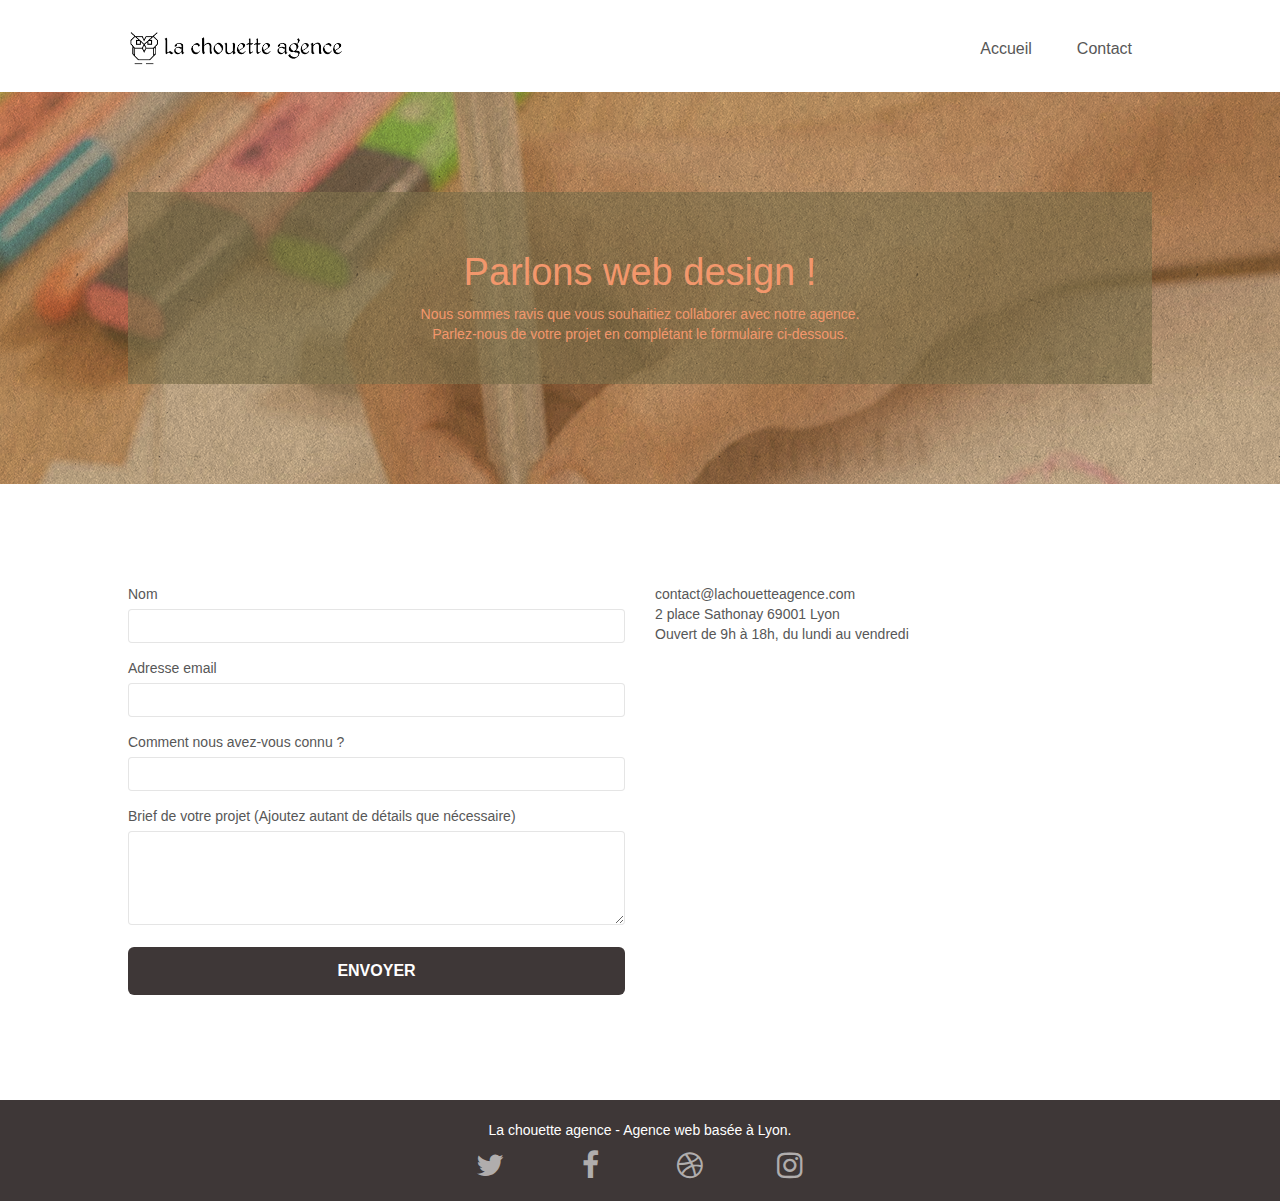
==== commit c303c653: "changement format image en webp" ====
--- a/contact.html
+++ b/contact.html
@@ -4,7 +4,7 @@
 <head>
 	<meta charset="utf-8">
 	<meta name="viewport" content="width=device-width, initial-scale=1.0, viewport-fit=cover">
-	<link rel="shortcut icon" type="image/png" href="img/favicon.jpg">
+	<link rel="shortcut icon" type="image/png" href="img/favicon.webp">
 
 	<link rel="stylesheet" type="text/css" href="./css/bootstrap.min.css">
 	<link rel="stylesheet" type="text/css" href="./css/style.min.css">
@@ -27,7 +27,7 @@
 			<div class="container bloc-sm">
 				<nav class="navbar row">
 					<div class="navbar-header">
-						<a class="navbar-brand" href="index.html"><img src="img/la-chouette-agence.png"
+						<a class="navbar-brand" href="index.html"><img src="img/la-chouette-agence.webp"
 								alt="paris web design logo agence web meilleure agence" height="40" /></a>
 						<button id="nav-toggle" type="button" class="ui-navbar-toggle navbar-toggle"
 							data-toggle="collapse" data-target=".navbar-1">
--- a/css/style.min.css
+++ b/css/style.min.css
@@ -1 +1 @@
-body{margin:0;padding:0;background:#fff;overflow-x:hidden;-webkit-font-smoothing:antialiased;-moz-osx-font-smoothing:grayscale}a,button{transition:all .3s ease-in-out;outline:0!important}a:hover{text-decoration:none;cursor:pointer}footer,header,main,section{margin:0;padding:0;width:100%;overflow-x:hidden;position:relative}#page-loading-blocs-notifaction{position:fixed;top:0;bottom:0;width:100%;z-index:100000;background:#fff url(../img/pageload-spinner.gif) no-repeat center center}.bloc{width:100%;clear:both;background:50% 50% no-repeat;padding:0 50px;-webkit-background-size:cover;-moz-background-size:cover;-o-background-size:cover;background-size:cover;position:relative}.bloc .container{padding-left:0;padding-right:0}.bloc-lg{padding:100px 50px}.bloc-md{padding:50px}.bloc-sm{padding:20px 50px}.bg-b-edge,.bg-bl-edge,.bg-br-edge,.bg-center,.bg-l-edge,.bg-r-edge,.bg-repeat,.bg-t-edge,.bg-tl-edge,.bg-tr-edge{-webkit-background-size:auto!important;-moz-background-size:auto!important;-o-background-size:auto!important;background-size:auto!important}.bg-repeat{background:repeat}.bg-t-edge{background:top no-repeat}.bloc-bg-texture::before{content:"";background-size:2px 2px;position:absolute;top:0;bottom:0;left:0;right:0}.texture-paper::before{background:url(../img/texture-paper.png);background-size:280px 280px}.b-parallax{background-attachment:fixed}.d-bloc{color:rgba(255,255,255,.7)}.d-bloc button:hover{color:rgba(255,255,255,.9)}.d-bloc .icon-round,.d-bloc .icon-rounded,.d-bloc .icon-semi-rounded-a,.d-bloc .icon-semi-rounded-b,.d-bloc .icon-square{border-color:rgba(255,255,255,.9)}.d-bloc .divider-h span{border-color:rgba(255,255,255,.2)}.d-bloc .a-btn,.d-bloc .navbar a,.d-bloc .navbar-brand,.d-bloc a .icon-lg,.d-bloc a .icon-md,.d-bloc a .icon-sm,.d-bloc a .icon-xl,.d-bloc h1 a,.d-bloc h2 a,.d-bloc h3 a,.d-bloc h4 a,.d-bloc h5 a,.d-bloc h6 a,.d-bloc p a{color:rgba(255,255,255,.6)}.d-bloc .a-btn:hover,.d-bloc .navbar a:hover,.d-bloc .navbar-brand:hover,.d-bloc a:hover .icon-lg,.d-bloc a:hover .icon-md,.d-bloc a:hover .icon-sm,.d-bloc a:hover .icon-xl,.d-bloc h1 a:hover,.d-bloc h2 a:hover,.d-bloc h3 a:hover,.d-bloc h4 a:hover,.d-bloc h5 a:hover,.d-bloc h6 a:hover,.d-bloc p a:hover{color:rgba(255,255,255,1)}.d-bloc .navbar-toggle .icon-bar{background:rgba(255,255,255,1)}.d-bloc .btn-wire,.d-bloc .btn-wire:hover{color:rgba(255,255,255,1);border-color:rgba(255,255,255,1)}.d-bloc .panel{color:rgba(0,0,0,.5)}.d-bloc .panel button:hover{color:rgba(0,0,0,.7)}.d-bloc .panel icon{border-color:rgba(0,0,0,.7)}.d-bloc .panel .divider-h span{border-color:rgba(0,0,0,.1)}.d-bloc .panel .a-btn{color:rgba(0,0,0,.6)}.d-bloc .panel .a-btn:hover{color:rgba(0,0,0,1)}.d-bloc .panel .btn-wire,.d-bloc .panel .btn-wire:hover{color:rgba(0,0,0,.7);border-color:rgba(0,0,0,.3)}.d-bloc .panel,.l-bloc{color:rgba(0,0,0,.5)}.d-bloc .panel button:hover,.l-bloc button:hover{color:rgba(0,0,0,.7)}.l-bloc .icon-round,.l-bloc .icon-rounded,.l-bloc .icon-semi-rounded-a,.l-bloc .icon-semi-rounded-b,.l-bloc .icon-square{border-color:rgba(0,0,0,.7)}.d-bloc .panel .divider-h span,.l-bloc .divider-h span{border-color:rgba(0,0,0,.1)}.d-bloc .panel .a-btn,.l-bloc .a-btn,.l-bloc .navbar a,.l-bloc .navbar-brand,.l-bloc a .icon-lg,.l-bloc a .icon-md,.l-bloc a .icon-sm,.l-bloc a .icon-xl,.l-bloc h1 a,.l-bloc h2 a,.l-bloc h3 a,.l-bloc h4 a,.l-bloc h5 a,.l-bloc h6 a,.l-bloc p a{color:rgba(0,0,0,.6)}.d-bloc .panel .a-btn:hover,.l-bloc .a-btn:hover,.l-bloc .navbar a:hover,.l-bloc .navbar-brand:hover,.l-bloc a:hover .icon-lg,.l-bloc a:hover .icon-md,.l-bloc a:hover .icon-sm,.l-bloc a:hover .icon-xl,.l-bloc h1 a:hover,.l-bloc h2 a:hover,.l-bloc h3 a:hover,.l-bloc h4 a:hover,.l-bloc h5 a:hover,.l-bloc h6 a:hover,.l-bloc p a:hover{color:rgba(0,0,0,1)}.l-bloc .navbar-toggle .icon-bar{color:rgba(0,0,0,.6)}.d-bloc .panel .btn-wire,.d-bloc .panel .btn-wire:hover,.l-bloc .btn-wire,.l-bloc .btn-wire:hover{color:rgba(0,0,0,.7);border-color:rgba(0,0,0,.3)}.voffset{margin-top:30px}.voffset-lg{margin-top:80px}.row-no-gutters{margin-right:0;margin-left:0}.row.row-no-gutters>[class*=" col-"],.row.row-no-gutters>[class^=col-]{padding-right:0;padding-left:0}#bloc-1-hero h1{font-size:32px}.navbar{margin-bottom:0;z-index:1}.navbar-brand{height:auto;padding:3px 15px;font-size:25px;font-weight:400;font-weight:600;line-height:44px}.navbar-brand img{max-height:200px;margin:0 5px 0 0;display:inline}.navbar-brand img[src$=svg]{min-width:100px}.nav-center .navbar-brand img{margin:0}.navbar .nav{padding-top:2px;margin-right:-16px;float:right;z-index:1}.nav>li{float:left;margin-top:4px;font-size:16px;padding-right:15px}.navbar-nav .open .dropdown-menu>li>a{text-align:inherit}.nav>li a:focus,.nav>li a:hover{background:0 0}.navbar-toggle{margin:10px 10px 0 0;border:0}.navbar-toggle:hover{background:0 0!important}.navbar-toggle .icon-bar{background-color:rgba(0,0,0,.5);width:26px}.nav-invert .navbar .nav{float:left}.nav-invert .navbar-brand,.nav-invert .navbar-header{float:right;position:relative;z-index:2}.nav>li>.dropdown a{background:0 0!important;display:block;padding:14px 15px}nav .caret{margin:0 5px}.dropdown-menu .dropdown-menu{top:-8px;left:100%}.dropdown-menu .dropmenu-flow-right{top:100%;left:0;margin-left:-1px;border-top-left-radius:0;border-top-right-radius:0}.dropdown-menu .dropdown span{border:4px solid #000;border-top-color:transparent;border-right-color:transparent;border-bottom-color:transparent;margin:6px -5px 0 0!important;float:right}.mg-md{margin-top:10px;margin-bottom:20px}.mg-lg{margin-top:10px;margin-bottom:40px}.btn{margin:0 5px 5px 0}.btn.pull-right{margin:0 0 5px 5px}.btn-d,.btn-d:focus,.btn-d:hover{color:#fff;background:rgba(0,0,0,.3)}button{outline:0!important}.btn-rd{border-radius:40px}.btn-clean{border:1px solid rgba(0,0,0,.08);border-bottom-color:rgba(0,0,0,.1);text-shadow:0 1px 0 rgba(0,0,1,.1);box-shadow:0 1px 3px rgba(0,0,1,.25),inset 0 1px 0 0 rgba(255,255,255,.15)}.icon-md{font-size:30px!important}.icon-lg{font-size:60px!important}.sm-shadow{text-shadow:0 1px 2px rgba(0,0,0,.3)}.panel-sq,.panel-sq .panel-footer,.panel-sq .panel-heading{border-radius:0}.panel-rd{border-radius:30px}.panel-rd .panel-heading{border-radius:29px 29px 0 0}.panel-rd .panel-footer{border-radius:0 0 29px 29px}.form-control{border-color:rgba(0,0,0,.1);box-shadow:none}.scrollToTop{width:40px;height:40px;position:fixed;bottom:20px;right:20px;opacity:0;z-index:500;transition:all .3s ease-in-out}.scrollToTop span{margin-top:6px}.showScrollTop{font-size:14px;opacity:1}a[data-lightbox]{position:relative;display:block;text-align:center}a[data-lightbox]:hover::before{content:"+";font-family:HelveticaNeue-Light,"Helvetica Neue Light","Helvetica Neue",Helvetica,Arial;font-size:32px;width:50px;height:50px;margin-left:30%;border-radius:50%;background:rgba(0,0,0,.6);color:#fff;font-weight:100;z-index:1;position:absolute;top:50%;transform:translateY(-50%);-webkit-transform:translateY(-50%);margin-left:38%}a[data-lightbox]:hover img{opacity:.6;-webkit-animation-fill-mode:none;animation-fill-mode:none}#lightbox-modal{display:flex;align-items:center}#lightbox-modal .modal-dialog{width:90%;max-width:900px;margin:0 auto 0}#lightbox-modal .modal-dialog img{max-height:90vh;margin:0 auto}.lightbox-caption{padding:20px;color:#fff;background:rgba(0,0,0,.5);position:absolute;left:15px;right:15px;bottom:5px}.close-lightbox{color:#fff;font-size:30px;position:absolute;top:20px;right:20px;z-index:20;background:rgba(0,0,0,.5);border:none;line-height:30px;padding:0 9px 5px;opacity:.3}.close-lightbox:hover,.next-lightbox:hover,.prev-lightbox:hover{opacity:1;color:#fff}.next-lightbox,.prev-lightbox{font-size:20px;color:rgba(255,255,255,.9);background:rgba(0,0,0,.5);transition:all .2s ease-in-out;position:absolute;top:45%;z-index:1;opacity:.4}.next-lightbox{padding:6px 8px 1px 13px;right:25px}.prev-lightbox{padding:6px 13px 1px 10px;left:25px}.snapshot-lb .modal-body{padding-bottom:45px}.snapshot-lb .lightbox-caption{padding:0;color:rgba(0,0,0,.5);background:0 0}.btn,a,h1,h2,h3,h4,h5,h6,label,p{font-family:Helvetica;font-weight:400;color:#575757!important}.container{max-width:1024px}.hero-bloc-text{font-size:38px}.hero-bloc-text-sub{font-size:36px}.statement-bloc-text{line-height:26px;font-style:italic;font-size:20px;text-align:center;font-weight:lighter;max-width:520px;margin:auto auto auto auto}p{font-size:14px}.tight-width-whitespace{margin:auto auto auto auto}.h1{font-size:20px;font-family:"Open Sans"}.cta-hero{margin-top:22px;color:#fff!important;text-transform:uppercase;padding:12px 28px 12px 28px;font-size:16px;font-weight:700}.social{max-width:400px;margin:auto auto auto auto}h2{font-size:22px;line-height:1.4em}.text-title{max-width:613px;margin:auto;font-size:22px;line-height:1.4em;text-align:center}.dfn{font-style:italic}.text-subtitle{text-align:center}h3{font-size:15px;text-transform:uppercase;font-weight:700;color:#333!important}.med-width-whitespace{max-width:800px;margin:auto auto auto auto;box-shadow:0 0 0 #000}h1{color:#333!important}h4{color:#333!important}.icons{margin-bottom:14px;margin-top:24px}.white{color:#fff!important}.portfolio-thumb{margin-bottom:24px;width:395px;max-width:90%}.portfolio-row{margin-bottom:44px;margin-top:50px}.avatar{box-shadow:0 4px 9px rgba(0,0,0,.3)}.black-background{background-color:rgba(165,147,99,.7);padding:40px 40px 40px 40px}.bold-link{font-weight:900;text-decoration:underline!important}.bgc-white{background-color:#fff}.bgc-dark-slate-blue{background-color:#364577}.bgc-atomic-tangerine{background-color:#f3976c}.bgc-dark-grey{background-color:#3e3737}.tc-white{color:#f3976c!important}.btn-atomic-tangerine{background:#f3976c;color:#fff!important}.btn-atomic-tangerine:hover{background:#c27956!important;color:#fff!important}.ltc-white{color:#fff!important}.ltc-white:hover{color:#ccc!important}.ltc-atomic-tangerine{color:#f3976c!important}.ltc-atomic-tangerine:hover{color:#c27956!important}.icon-dark-slate-blue{color:#364577!important;border-color:#364577!important}.bg-dots-bg{background-image:url(../img/dots-bg.png)}.bg-lines-h2-bg{background-image:url(../img/lines-h2-bg.png)}.bg-banniere{background-image:url(../img/la-chouette-agence-banniere.jpg)}.bg-presentation{background-image:url(../img/image-de-presentation.jpg)}@media (max-width:425px){a[data-lightbox]:hover::before{margin-left:35%}}@media (max-width:767px){.page-container{overflow-x:hidden;position:relative}#disqus_thread,h1,h2,h3,h4,h5,h6,p{padding-left:10px!important;padding-right:10px!important}.b-parallax{background-attachment:scroll}.navbar .nav{padding-top:0;border-top:1px solid rgba(0,0,0,.2);float:none!important}.navbar.row{margin-left:0;margin-right:0}.site-navigation{position:inherit;transform:none;-webkit-transform:none;-ms-transform:none}.nav>li{margin-top:0;border-bottom:1px solid rgba(0,0,0,.1);background:rgba(0,0,0,.05);text-align:left;padding-left:15px;width:100%}.nav>li:hover{background:rgba(0,0,0,.08)}.dropdown .dropdown a .caret{float:none;margin:5px 0 0 10px!important;border:4px solid #000;border-bottom-color:transparent;border-right-color:transparent;border-left-color:transparent}#hero-bloc .navbar .nav{background:rgba(0,0,0,.8)}#hero-bloc .navbar .nav a{color:rgba(255,255,255,.6)}.hero{padding:50px 0}.hero-nav{left:-1px;right:-1px}.navbar-collapse{padding:0;overflow-x:hidden;-webkit-box-shadow:none;box-shadow:none}.navbar-brand img{max-height:40px;width:auto}.nav-invert .navbar-header{float:none;width:100%}.nav-invert .navbar-toggle{float:left;margin-left:10px}.bloc-lg,.bloc-xl,.bloc-xxl{padding:40px 0}.bloc-md,.bloc-sm{padding-left:0;padding-right:0}.bloc-fill-screen .fill-bloc-bottom-edge,.bloc-fill-screen .fill-bloc-top-edge,.bloc-tile-2 .container,.bloc-tile-3 .container,.bloc-tile-4 .container{padding-left:0;padding-right:0}.a-block{padding:0 10px}.btn-dwn{display:none}.voffset{margin-top:5px}.voffset-md{margin-top:20px}.voffset-lg{margin-top:30px}form{padding:5px}.close-lightbox{display:inline-block}.blocsapp-device-iphone5{background-size:216px 425px;padding-top:60px;width:216px;height:425px}.blocsapp-device-iphone5 img{width:180px;height:320px}.bloc-mob-center-text{text-align:center}}@media (min-width:768px){.site-navigation{position:absolute;top:50%;right:20px;transform:translate(0,-50%);-webkit-transform:translateY(-50%)}.nav>li .dropdown-menu a,.nav>li .dropdown-menu a:hover{color:#484848}.nav-invert .site-navigation{left:0;right:0}.nav-center{text-align:center}.nav-center .navbar-header{width:100%}.nav-center .nav>li,.nav-center .navbar-brand,.nav-center .navbar-header{float:none;display:inline-block}.nav-center .site-navigation{position:relative;width:100%;right:0;margin-right:0;margin-top:20px}.nav-center.mini-nav .navbar-toggle{float:none;margin:10px auto 0}}@media (min-width:768px) and (max-width:1024px){.navbar .nav{max-width:80%}.nav-center.navbar .nav{max-width:100%}}@media (max-width:1024px){.bloc{padding-left:20px;padding-right:20px}.bloc-tile-2.full-width-bloc .container,.bloc-tile-3.full-width-bloc .container,.bloc-tile-4.full-width-bloc .container,.bloc.full-width-bloc{padding-left:0;padding-right:0}}@media only screen and (min-width:768px) and (max-width:1024px) and (orientation:landscape){.b-parallax{background-attachment:scroll}}@media (max-width:1024px){.container{width:100%}.b-parallax{background-attachment:scroll}#hero-bloc,.page-container{overflow-x:hidden;position:relative}.bloc-group,.bloc-group .bloc{display:block;width:100%}.bloc-fill-screen .fill-bloc-bottom-edge,.bloc-fill-screen .fill-bloc-top-edge{padding:0 20px}}@media only screen and (min-width:1024px) and (max-width:1440px) and (-webkit-min-device-pixel-ratio:1.5){.b-parallax{background-attachment:scroll}}+body{margin:0;padding:0;background:#fff;overflow-x:hidden;-webkit-font-smoothing:antialiased;-moz-osx-font-smoothing:grayscale}a,button{transition:all .3s ease-in-out;outline:0!important}a:hover{text-decoration:none;cursor:pointer}footer,header,main,section{margin:0;padding:0;width:100%;overflow-x:hidden;position:relative}#page-loading-blocs-notifaction{position:fixed;top:0;bottom:0;width:100%;z-index:100000;background:#fff url(../img/pageload-spinner.gif) no-repeat center center}.bloc{width:100%;clear:both;background:50% 50% no-repeat;padding:0 50px;-webkit-background-size:cover;-moz-background-size:cover;-o-background-size:cover;background-size:cover;position:relative}.bloc .container{padding-left:0;padding-right:0}.bloc-lg{padding:100px 50px}.bloc-md{padding:50px}.bloc-sm{padding:20px 50px}.bg-b-edge,.bg-bl-edge,.bg-br-edge,.bg-center,.bg-l-edge,.bg-r-edge,.bg-repeat,.bg-t-edge,.bg-tl-edge,.bg-tr-edge{-webkit-background-size:auto!important;-moz-background-size:auto!important;-o-background-size:auto!important;background-size:auto!important}.bg-repeat{background:repeat}.bg-t-edge{background:top no-repeat}.bloc-bg-texture::before{content:"";background-size:2px 2px;position:absolute;top:0;bottom:0;left:0;right:0}.texture-paper::before{background:url(../img/texture-paper.webp);background-size:280px 280px}.b-parallax{background-attachment:fixed}.d-bloc{color:rgba(255,255,255,.7)}.d-bloc button:hover{color:rgba(255,255,255,.9)}.d-bloc .icon-round,.d-bloc .icon-rounded,.d-bloc .icon-semi-rounded-a,.d-bloc .icon-semi-rounded-b,.d-bloc .icon-square{border-color:rgba(255,255,255,.9)}.d-bloc .divider-h span{border-color:rgba(255,255,255,.2)}.d-bloc .a-btn,.d-bloc .navbar a,.d-bloc .navbar-brand,.d-bloc a .icon-lg,.d-bloc a .icon-md,.d-bloc a .icon-sm,.d-bloc a .icon-xl,.d-bloc h1 a,.d-bloc h2 a,.d-bloc h3 a,.d-bloc h4 a,.d-bloc h5 a,.d-bloc h6 a,.d-bloc p a{color:rgba(255,255,255,.6)}.d-bloc .a-btn:hover,.d-bloc .navbar a:hover,.d-bloc .navbar-brand:hover,.d-bloc a:hover .icon-lg,.d-bloc a:hover .icon-md,.d-bloc a:hover .icon-sm,.d-bloc a:hover .icon-xl,.d-bloc h1 a:hover,.d-bloc h2 a:hover,.d-bloc h3 a:hover,.d-bloc h4 a:hover,.d-bloc h5 a:hover,.d-bloc h6 a:hover,.d-bloc p a:hover{color:rgba(255,255,255,1)}.d-bloc .navbar-toggle .icon-bar{background:rgba(255,255,255,1)}.d-bloc .btn-wire,.d-bloc .btn-wire:hover{color:rgba(255,255,255,1);border-color:rgba(255,255,255,1)}.d-bloc .panel{color:rgba(0,0,0,.5)}.d-bloc .panel button:hover{color:rgba(0,0,0,.7)}.d-bloc .panel icon{border-color:rgba(0,0,0,.7)}.d-bloc .panel .divider-h span{border-color:rgba(0,0,0,.1)}.d-bloc .panel .a-btn{color:rgba(0,0,0,.6)}.d-bloc .panel .a-btn:hover{color:rgba(0,0,0,1)}.d-bloc .panel .btn-wire,.d-bloc .panel .btn-wire:hover{color:rgba(0,0,0,.7);border-color:rgba(0,0,0,.3)}.d-bloc .panel,.l-bloc{color:rgba(0,0,0,.5)}.d-bloc .panel button:hover,.l-bloc button:hover{color:rgba(0,0,0,.7)}.l-bloc .icon-round,.l-bloc .icon-rounded,.l-bloc .icon-semi-rounded-a,.l-bloc .icon-semi-rounded-b,.l-bloc .icon-square{border-color:rgba(0,0,0,.7)}.d-bloc .panel .divider-h span,.l-bloc .divider-h span{border-color:rgba(0,0,0,.1)}.d-bloc .panel .a-btn,.l-bloc .a-btn,.l-bloc .navbar a,.l-bloc .navbar-brand,.l-bloc a .icon-lg,.l-bloc a .icon-md,.l-bloc a .icon-sm,.l-bloc a .icon-xl,.l-bloc h1 a,.l-bloc h2 a,.l-bloc h3 a,.l-bloc h4 a,.l-bloc h5 a,.l-bloc h6 a,.l-bloc p a{color:rgba(0,0,0,.6)}.d-bloc .panel .a-btn:hover,.l-bloc .a-btn:hover,.l-bloc .navbar a:hover,.l-bloc .navbar-brand:hover,.l-bloc a:hover .icon-lg,.l-bloc a:hover .icon-md,.l-bloc a:hover .icon-sm,.l-bloc a:hover .icon-xl,.l-bloc h1 a:hover,.l-bloc h2 a:hover,.l-bloc h3 a:hover,.l-bloc h4 a:hover,.l-bloc h5 a:hover,.l-bloc h6 a:hover,.l-bloc p a:hover{color:rgba(0,0,0,1)}.l-bloc .navbar-toggle .icon-bar{color:rgba(0,0,0,.6)}.d-bloc .panel .btn-wire,.d-bloc .panel .btn-wire:hover,.l-bloc .btn-wire,.l-bloc .btn-wire:hover{color:rgba(0,0,0,.7);border-color:rgba(0,0,0,.3)}.voffset{margin-top:30px}.voffset-lg{margin-top:80px}.row-no-gutters{margin-right:0;margin-left:0}.row.row-no-gutters>[class*=" col-"],.row.row-no-gutters>[class^=col-]{padding-right:0;padding-left:0}#bloc-1-hero h1{font-size:32px}.navbar{margin-bottom:0;z-index:1}.navbar-brand{height:auto;padding:3px 15px;font-size:25px;font-weight:400;font-weight:600;line-height:44px}.navbar-brand img{max-height:200px;margin:0 5px 0 0;display:inline}.navbar-brand img[src$=svg]{min-width:100px}.nav-center .navbar-brand img{margin:0}.navbar .nav{padding-top:2px;margin-right:-16px;float:right;z-index:1}.nav>li{float:left;margin-top:4px;font-size:16px;padding-right:15px}.navbar-nav .open .dropdown-menu>li>a{text-align:inherit}.nav>li a:focus,.nav>li a:hover{background:0 0}.navbar-toggle{margin:10px 10px 0 0;border:0}.navbar-toggle:hover{background:0 0!important}.navbar-toggle .icon-bar{background-color:rgba(0,0,0,.5);width:26px}.nav-invert .navbar .nav{float:left}.nav-invert .navbar-brand,.nav-invert .navbar-header{float:right;position:relative;z-index:2}.nav>li>.dropdown a{background:0 0!important;display:block;padding:14px 15px}nav .caret{margin:0 5px}.dropdown-menu .dropdown-menu{top:-8px;left:100%}.dropdown-menu .dropmenu-flow-right{top:100%;left:0;margin-left:-1px;border-top-left-radius:0;border-top-right-radius:0}.dropdown-menu .dropdown span{border:4px solid #000;border-top-color:transparent;border-right-color:transparent;border-bottom-color:transparent;margin:6px -5px 0 0!important;float:right}.mg-md{margin-top:10px;margin-bottom:20px}.mg-lg{margin-top:10px;margin-bottom:40px}.btn{margin:0 5px 5px 0}.btn.pull-right{margin:0 0 5px 5px}.btn-d,.btn-d:focus,.btn-d:hover{color:#fff;background:rgba(0,0,0,.3)}button{outline:0!important}.btn-rd{border-radius:40px}.btn-clean{border:1px solid rgba(0,0,0,.08);border-bottom-color:rgba(0,0,0,.1);text-shadow:0 1px 0 rgba(0,0,1,.1);box-shadow:0 1px 3px rgba(0,0,1,.25),inset 0 1px 0 0 rgba(255,255,255,.15)}.icon-md{font-size:30px!important}.icon-lg{font-size:60px!important}.sm-shadow{text-shadow:0 1px 2px rgba(0,0,0,.3)}.panel-sq,.panel-sq .panel-footer,.panel-sq .panel-heading{border-radius:0}.panel-rd{border-radius:30px}.panel-rd .panel-heading{border-radius:29px 29px 0 0}.panel-rd .panel-footer{border-radius:0 0 29px 29px}.form-control{border-color:rgba(0,0,0,.1);box-shadow:none}.scrollToTop{width:40px;height:40px;position:fixed;bottom:20px;right:20px;opacity:0;z-index:500;transition:all .3s ease-in-out}.scrollToTop span{margin-top:6px}.showScrollTop{font-size:14px;opacity:1}a[data-lightbox]{position:relative;display:block;text-align:center}a[data-lightbox]:hover::before{content:"+";font-family:HelveticaNeue-Light,"Helvetica Neue Light","Helvetica Neue",Helvetica,Arial;font-size:32px;width:50px;height:50px;margin-left:30%;border-radius:50%;background:rgba(0,0,0,.6);color:#fff;font-weight:100;z-index:1;position:absolute;top:50%;transform:translateY(-50%);-webkit-transform:translateY(-50%);margin-left:38%}a[data-lightbox]:hover img{opacity:.6;-webkit-animation-fill-mode:none;animation-fill-mode:none}#lightbox-modal{display:flex;align-items:center}#lightbox-modal .modal-dialog{width:90%;max-width:900px;margin:0 auto 0}#lightbox-modal .modal-dialog img{max-height:90vh;margin:0 auto}.lightbox-caption{padding:20px;color:#fff;background:rgba(0,0,0,.5);position:absolute;left:15px;right:15px;bottom:5px}.close-lightbox{color:#fff;font-size:30px;position:absolute;top:20px;right:20px;z-index:20;background:rgba(0,0,0,.5);border:none;line-height:30px;padding:0 9px 5px;opacity:.3}.close-lightbox:hover,.next-lightbox:hover,.prev-lightbox:hover{opacity:1;color:#fff}.next-lightbox,.prev-lightbox{font-size:20px;color:rgba(255,255,255,.9);background:rgba(0,0,0,.5);transition:all .2s ease-in-out;position:absolute;top:45%;z-index:1;opacity:.4}.next-lightbox{padding:6px 8px 1px 13px;right:25px}.prev-lightbox{padding:6px 13px 1px 10px;left:25px}.snapshot-lb .modal-body{padding-bottom:45px}.snapshot-lb .lightbox-caption{padding:0;color:rgba(0,0,0,.5);background:0 0}.btn,a,h1,h2,h3,h4,h5,h6,label,p{font-family:Helvetica;font-weight:400;color:#575757!important}.container{max-width:1024px}.hero-bloc-text{font-size:38px}.hero-bloc-text-sub{font-size:36px}.statement-bloc-text{line-height:26px;font-style:italic;font-size:20px;text-align:center;font-weight:lighter;max-width:520px;margin:auto auto auto auto}p{font-size:14px}.tight-width-whitespace{margin:auto auto auto auto}.h1{font-size:20px;font-family:"Open Sans"}.cta-hero{margin-top:22px;color:#fff!important;text-transform:uppercase;padding:12px 28px 12px 28px;font-size:16px;font-weight:700}.social{max-width:400px;margin:auto auto auto auto}h2{font-size:22px;line-height:1.4em}.text-title{max-width:613px;margin:auto;font-size:22px;line-height:1.4em;text-align:center}.dfn{font-style:italic}.text-subtitle{text-align:center}h3{font-size:15px;text-transform:uppercase;font-weight:700;color:#333!important}.med-width-whitespace{max-width:800px;margin:auto auto auto auto;box-shadow:0 0 0 #000}h1{color:#333!important}h4{color:#333!important}.icons{margin-bottom:14px;margin-top:24px}.white{color:#fff!important}.portfolio-thumb{margin-bottom:24px;width:395px;max-width:90%}.portfolio-row{margin-bottom:44px;margin-top:50px}.avatar{box-shadow:0 4px 9px rgba(0,0,0,.3)}.black-background{background-color:rgba(165,147,99,.7);padding:40px 40px 40px 40px}.bold-link{font-weight:900;text-decoration:underline!important}.bgc-white{background-color:#fff}.bgc-dark-slate-blue{background-color:#364577}.bgc-atomic-tangerine{background-color:#f3976c}.bgc-dark-grey{background-color:#3e3737}.tc-white{color:#f3976c!important}.btn-atomic-tangerine{background:#3e3737;color:#fff!important}.btn-atomic-tangerine:hover{background:#c27956!important;color:#fff!important}.ltc-white{color:#fff!important}.ltc-white:hover{color:#ccc!important}.ltc-atomic-tangerine{color:#f3976c!important}.ltc-atomic-tangerine:hover{color:#c27956!important}.icon-dark-slate-blue{color:#364577!important;border-color:#364577!important}.bg-dots-bg{background-image:url(../img/dots-bg.png)}.bg-lines-h2-bg{background-image:url(../img/lines-h2-bg.png)}.bg-banniere{background-image:url(../img/la-chouette-agence-banniere.webp)}.bg-presentation{background-image:url(../img/image-de-presentation.webp)}@media (max-width:425px){a[data-lightbox]:hover::before{margin-left:35%}}@media (max-width:767px){.page-container{overflow-x:hidden;position:relative}#disqus_thread,h1,h2,h3,h4,h5,h6,p{padding-left:10px!important;padding-right:10px!important}.b-parallax{background-attachment:scroll}.navbar .nav{padding-top:0;border-top:1px solid rgba(0,0,0,.2);float:none!important}.navbar.row{margin-left:0;margin-right:0}.site-navigation{position:inherit;transform:none;-webkit-transform:none;-ms-transform:none}.nav>li{margin-top:0;border-bottom:1px solid rgba(0,0,0,.1);background:rgba(0,0,0,.05);text-align:left;padding-left:15px;width:100%}.nav>li:hover{background:rgba(0,0,0,.08)}.dropdown .dropdown a .caret{float:none;margin:5px 0 0 10px!important;border:4px solid #000;border-bottom-color:transparent;border-right-color:transparent;border-left-color:transparent}#hero-bloc .navbar .nav{background:rgba(0,0,0,.8)}#hero-bloc .navbar .nav a{color:rgba(255,255,255,.6)}.hero{padding:50px 0}.hero-nav{left:-1px;right:-1px}.navbar-collapse{padding:0;overflow-x:hidden;-webkit-box-shadow:none;box-shadow:none}.navbar-brand img{max-height:40px;width:auto}.nav-invert .navbar-header{float:none;width:100%}.nav-invert .navbar-toggle{float:left;margin-left:10px}.bloc-lg,.bloc-xl,.bloc-xxl{padding:40px 0}.bloc-md,.bloc-sm{padding-left:0;padding-right:0}.bloc-fill-screen .fill-bloc-bottom-edge,.bloc-fill-screen .fill-bloc-top-edge,.bloc-tile-2 .container,.bloc-tile-3 .container,.bloc-tile-4 .container{padding-left:0;padding-right:0}.a-block{padding:0 10px}.btn-dwn{display:none}.voffset{margin-top:5px}.voffset-md{margin-top:20px}.voffset-lg{margin-top:30px}form{padding:5px}.close-lightbox{display:inline-block}.blocsapp-device-iphone5{background-size:216px 425px;padding-top:60px;width:216px;height:425px}.blocsapp-device-iphone5 img{width:180px;height:320px}.bloc-mob-center-text{text-align:center}}@media (min-width:768px){.site-navigation{position:absolute;top:50%;right:20px;transform:translate(0,-50%);-webkit-transform:translateY(-50%)}.nav>li .dropdown-menu a,.nav>li .dropdown-menu a:hover{color:#484848}.nav-invert .site-navigation{left:0;right:0}.nav-center{text-align:center}.nav-center .navbar-header{width:100%}.nav-center .nav>li,.nav-center .navbar-brand,.nav-center .navbar-header{float:none;display:inline-block}.nav-center .site-navigation{position:relative;width:100%;right:0;margin-right:0;margin-top:20px}.nav-center.mini-nav .navbar-toggle{float:none;margin:10px auto 0}}@media (min-width:768px) and (max-width:1024px){.navbar .nav{max-width:80%}.nav-center.navbar .nav{max-width:100%}}@media (max-width:1024px){.bloc{padding-left:20px;padding-right:20px}.bloc-tile-2.full-width-bloc .container,.bloc-tile-3.full-width-bloc .container,.bloc-tile-4.full-width-bloc .container,.bloc.full-width-bloc{padding-left:0;padding-right:0}}@media only screen and (min-width:768px) and (max-width:1024px) and (orientation:landscape){.b-parallax{background-attachment:scroll}}@media (max-width:1024px){.container{width:100%}.b-parallax{background-attachment:scroll}#hero-bloc,.page-container{overflow-x:hidden;position:relative}.bloc-group,.bloc-group .bloc{display:block;width:100%}.bloc-fill-screen .fill-bloc-bottom-edge,.bloc-fill-screen .fill-bloc-top-edge{padding:0 20px}}@media only screen and (min-width:1024px) and (max-width:1440px) and (-webkit-min-device-pixel-ratio:1.5){.b-parallax{background-attachment:scroll}}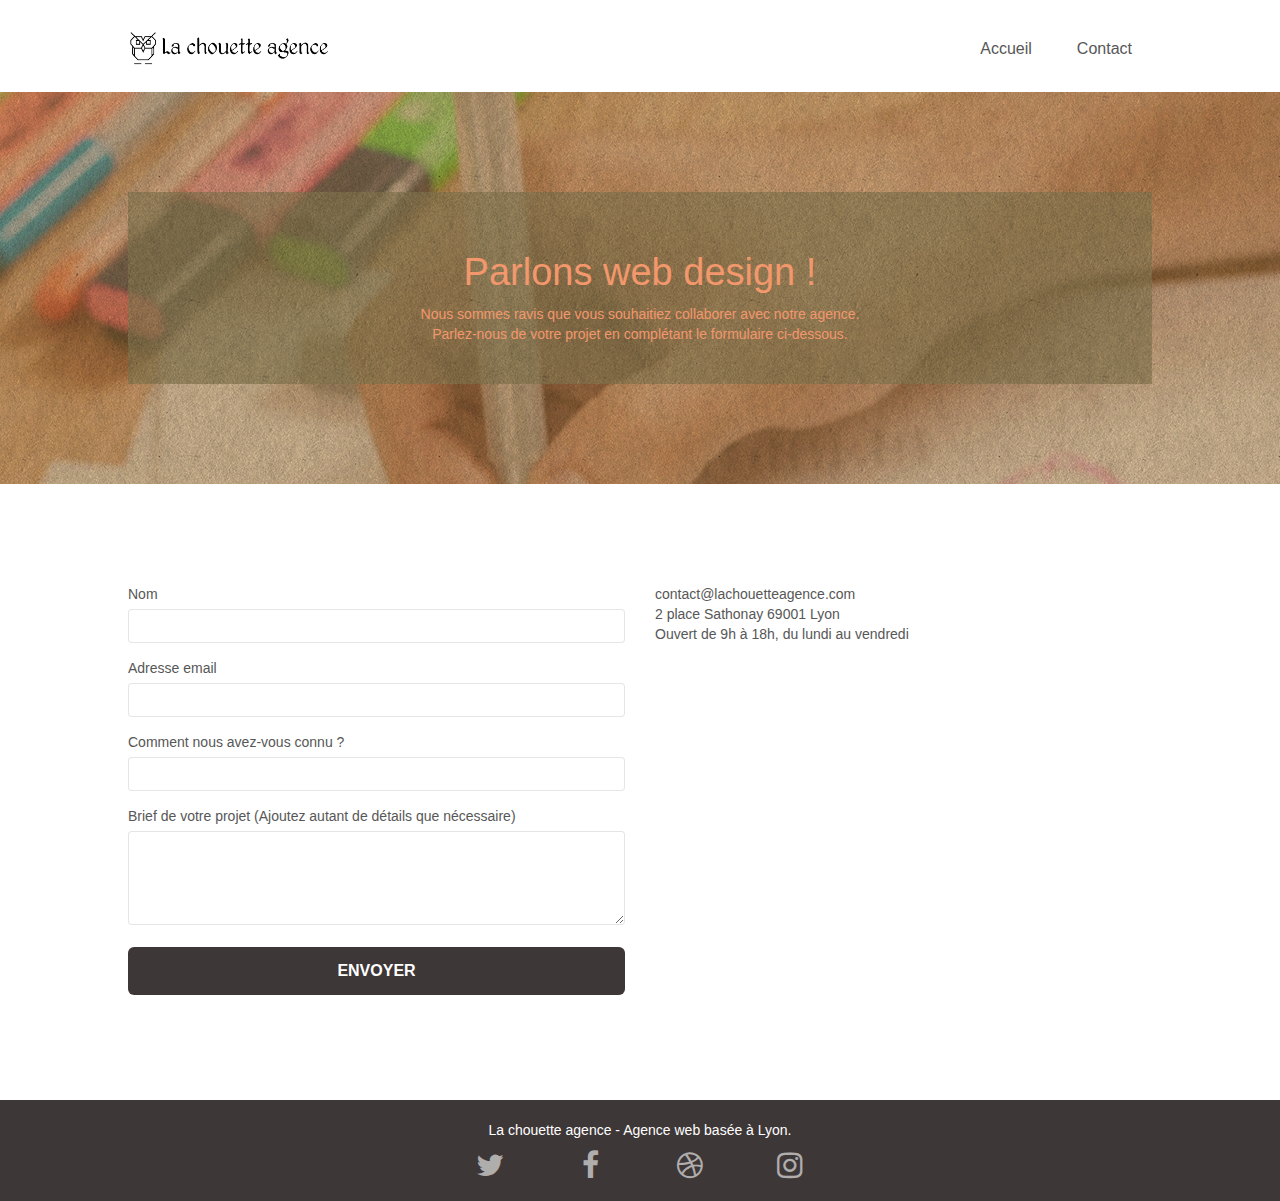
==== commit cd04c93a: "test css non minifier" ====
--- a/contact.html
+++ b/contact.html
@@ -6,10 +6,10 @@
 	<meta name="viewport" content="width=device-width, initial-scale=1.0, viewport-fit=cover">
 	<link rel="shortcut icon" type="image/png" href="img/favicon.webp">
 
-	<link rel="stylesheet" type="text/css" href="./css/bootstrap.min.css">
-	<link rel="stylesheet" type="text/css" href="./css/style.min.css">
-	<link rel="stylesheet" type="text/css" href="./css/font-awesome.min.css">
-	<link rel="stylesheet" type="text/css" href="./css/et-line.min.css">
+	<link rel="stylesheet" type="text/css" href="./css/bootstrap.css">
+	<link rel="stylesheet" type="text/css" href="./css/style.css">
+	<link rel="stylesheet" type="text/css" href="./css/font-awesome.css">
+	<link rel="stylesheet" type="text/css" href="./css/et-line.css">
 
 	<script src="./js/jquery-2.1.0.js"></script>
 	<script src="./js/bootstrap.js"></script>
--- a/css/style.css
+++ b/css/style.css
@@ -0,0 +1,1063 @@
+body {
+    margin: 0;
+    padding: 0;
+    background: #FFF;
+    overflow-x: hidden;
+    -webkit-font-smoothing: antialiased;
+    -moz-osx-font-smoothing: grayscale;
+}
+
+a,
+button {
+    transition: all .3s ease-in-out;
+    outline: none !important;
+}
+
+a:hover {
+    text-decoration: none;
+    cursor: pointer;
+}
+
+header,
+main,
+section,
+footer {
+    margin: 0;
+    padding: 0;
+    width: 100%;
+    overflow-x: hidden;
+    position: relative;
+}
+
+#page-loading-blocs-notifaction {
+    position: fixed;
+    top: 0;
+    bottom: 0;
+    width: 100%;
+    z-index: 100000;
+    background: #FFFFFF url("../img/pageload-spinner.gif") no-repeat center center;
+}
+
+.bloc {
+    width: 100%;
+    clear: both;
+    background: 50% 50% no-repeat;
+    padding: 0 50px;
+    -webkit-background-size: cover;
+    -moz-background-size: cover;
+    -o-background-size: cover;
+    background-size: cover;
+    position: relative;
+}
+
+.bloc .container {
+    padding-left: 0;
+    padding-right: 0;
+}
+
+.bloc-lg {
+    padding: 100px 50px;
+}
+
+.bloc-md {
+    padding: 50px;
+}
+
+.bloc-sm {
+    padding: 20px 50px;
+}
+
+.bg-center,
+.bg-l-edge,
+.bg-r-edge,
+.bg-t-edge,
+.bg-b-edge,
+.bg-tl-edge,
+.bg-bl-edge,
+.bg-tr-edge,
+.bg-br-edge,
+.bg-repeat {
+    -webkit-background-size: auto !important;
+    -moz-background-size: auto !important;
+    -o-background-size: auto !important;
+    background-size: auto !important;
+}
+
+.bg-repeat {
+    background: repeat;
+}
+
+.bg-t-edge {
+    background: top no-repeat;
+}
+
+.bloc-bg-texture::before {
+    content: "";
+    background-size: 2px 2px;
+    position: absolute;
+    top: 0;
+    bottom: 0;
+    left: 0;
+    right: 0;
+}
+
+.texture-paper::before {
+    background: url("../img/texture-paper.webp");
+    background-size: 280px 280px;
+}
+
+.b-parallax {
+    background-attachment: fixed;
+}
+
+.d-bloc {
+    color: rgba(255, 255, 255, .7);
+}
+
+.d-bloc button:hover {
+    color: rgba(255, 255, 255, .9);
+}
+
+.d-bloc .icon-round,
+.d-bloc .icon-square,
+.d-bloc .icon-rounded,
+.d-bloc .icon-semi-rounded-a,
+.d-bloc .icon-semi-rounded-b {
+    border-color: rgba(255, 255, 255, .9);
+}
+
+.d-bloc .divider-h span {
+    border-color: rgba(255, 255, 255, .2);
+}
+
+.d-bloc .a-btn,
+.d-bloc .navbar a,
+.d-bloc .navbar-brand,
+.d-bloc a .icon-sm,
+.d-bloc a .icon-md,
+.d-bloc a .icon-lg,
+.d-bloc a .icon-xl,
+.d-bloc h1 a,
+.d-bloc h2 a,
+.d-bloc h3 a,
+.d-bloc h4 a,
+.d-bloc h5 a,
+.d-bloc h6 a,
+.d-bloc p a {
+    color: rgba(255, 255, 255, .6);
+}
+
+.d-bloc .a-btn:hover,
+.d-bloc .navbar a:hover,
+.d-bloc .navbar-brand:hover,
+.d-bloc a:hover .icon-sm,
+.d-bloc a:hover .icon-md,
+.d-bloc a:hover .icon-lg,
+.d-bloc a:hover .icon-xl,
+.d-bloc h1 a:hover,
+.d-bloc h2 a:hover,
+.d-bloc h3 a:hover,
+.d-bloc h4 a:hover,
+.d-bloc h5 a:hover,
+.d-bloc h6 a:hover,
+.d-bloc p a:hover {
+    color: rgba(255, 255, 255, 1);
+}
+
+.d-bloc .navbar-toggle .icon-bar {
+    background: rgba(255, 255, 255, 1);
+}
+
+.d-bloc .btn-wire,
+.d-bloc .btn-wire:hover {
+    color: rgba(255, 255, 255, 1);
+    border-color: rgba(255, 255, 255, 1);
+}
+
+.d-bloc .panel {
+    color: rgba(0, 0, 0, .5);
+}
+
+.d-bloc .panel button:hover {
+    color: rgba(0, 0, 0, .7);
+}
+
+.d-bloc .panel icon {
+    border-color: rgba(0, 0, 0, .7);
+}
+
+.d-bloc .panel .divider-h span {
+    border-color: rgba(0, 0, 0, .1);
+}
+
+.d-bloc .panel .a-btn {
+    color: rgba(0, 0, 0, .6);
+}
+
+.d-bloc .panel .a-btn:hover {
+    color: rgba(0, 0, 0, 1);
+}
+
+.d-bloc .panel .btn-wire,
+.d-bloc .panel .btn-wire:hover {
+    color: rgba(0, 0, 0, .7);
+    border-color: rgba(0, 0, 0, .3);
+}
+
+.d-bloc .panel,
+.l-bloc {
+    color: rgba(0, 0, 0, .5);
+}
+
+.d-bloc .panel button:hover,
+.l-bloc button:hover {
+    color: rgba(0, 0, 0, .7);
+}
+
+.l-bloc .icon-round,
+.l-bloc .icon-square,
+.l-bloc .icon-rounded,
+.l-bloc .icon-semi-rounded-a,
+.l-bloc .icon-semi-rounded-b {
+    border-color: rgba(0, 0, 0, .7);
+}
+
+.d-bloc .panel .divider-h span,
+.l-bloc .divider-h span {
+    border-color: rgba(0, 0, 0, .1);
+}
+
+.d-bloc .panel .a-btn,
+.l-bloc .a-btn,
+.l-bloc .navbar a,
+.l-bloc .navbar-brand,
+.l-bloc a .icon-sm,
+.l-bloc a .icon-md,
+.l-bloc a .icon-lg,
+.l-bloc a .icon-xl,
+.l-bloc h1 a,
+.l-bloc h2 a,
+.l-bloc h3 a,
+.l-bloc h4 a,
+.l-bloc h5 a,
+.l-bloc h6 a,
+.l-bloc p a {
+    color: rgba(0, 0, 0, .6);
+}
+
+.d-bloc .panel .a-btn:hover,
+.l-bloc .a-btn:hover,
+.l-bloc .navbar a:hover,
+.l-bloc .navbar-brand:hover,
+.l-bloc a:hover .icon-sm,
+.l-bloc a:hover .icon-md,
+.l-bloc a:hover .icon-lg,
+.l-bloc a:hover .icon-xl,
+.l-bloc h1 a:hover,
+.l-bloc h2 a:hover,
+.l-bloc h3 a:hover,
+.l-bloc h4 a:hover,
+.l-bloc h5 a:hover,
+.l-bloc h6 a:hover,
+.l-bloc p a:hover {
+    color: rgba(0, 0, 0, 1);
+}
+
+.l-bloc .navbar-toggle .icon-bar {
+    color: rgba(0, 0, 0, .6);
+}
+
+.d-bloc .panel .btn-wire,
+.d-bloc .panel .btn-wire:hover,
+.l-bloc .btn-wire,
+.l-bloc .btn-wire:hover {
+    color: rgba(0, 0, 0, .7);
+    border-color: rgba(0, 0, 0, .3);
+}
+
+.voffset {
+    margin-top: 30px;
+}
+
+.voffset-lg {
+    margin-top: 80px;
+}
+
+.row-no-gutters {
+    margin-right: 0;
+    margin-left: 0;
+}
+
+.row.row-no-gutters>[class^="col-"],
+.row.row-no-gutters>[class*=" col-"] {
+    padding-right: 0;
+    padding-left: 0;
+}
+
+#bloc-1-hero h1 {
+    font-size: 32px;
+}
+
+.navbar {
+    margin-bottom: 0;
+    z-index: 1;
+}
+
+.navbar-brand {
+    height: auto;
+    padding: 3px 15px;
+    font-size: 25px;
+    font-weight: normal;
+    font-weight: 600;
+    line-height: 44px;
+}
+
+.navbar-brand img {
+    max-width: 200px;
+    max-height: 40px;
+    margin: 0 5px 0 0;
+    display: inline;
+}
+
+.navbar-brand img[src$=svg] {
+    min-width: 100px;
+}
+
+.nav-center .navbar-brand img {
+    margin: 0;
+}
+
+.navbar .nav {
+    padding-top: 2px;
+    margin-right: -16px;
+    float: right;
+    z-index: 1;
+}
+
+.nav>li {
+    float: left;
+    margin-top: 4px;
+    font-size: 16px;
+    padding-right: 15px;
+}
+
+.navbar-nav .open .dropdown-menu>li>a {
+    text-align: inherit;
+}
+
+.nav>li a:hover,
+.nav>li a:focus {
+    background: transparent;
+}
+
+.navbar-toggle {
+    margin: 10px 10px 0 0;
+    border: 0px;
+}
+
+.navbar-toggle:hover {
+    background: transparent !important;
+}
+
+.navbar-toggle .icon-bar {
+    background-color: rgba(0, 0, 0, .5);
+    width: 26px;
+}
+
+.nav-invert .navbar .nav {
+    float: left;
+}
+
+.nav-invert .navbar-header,
+.nav-invert .navbar-brand {
+    float: right;
+    position: relative;
+    z-index: 2;
+}
+
+.nav>li>.dropdown a {
+    background: none !important;
+    display: block;
+    padding: 14px 15px;
+}
+
+nav .caret {
+    margin: 0 5px;
+}
+
+.dropdown-menu .dropdown-menu {
+    top: -8px;
+    left: 100%;
+}
+
+.dropdown-menu .dropmenu-flow-right {
+    top: 100%;
+    left: 0;
+    margin-left: -1px;
+    border-top-left-radius: 0;
+    border-top-right-radius: 0;
+}
+
+.dropdown-menu .dropdown span {
+    border: 4px solid black;
+    border-top-color: transparent;
+    border-right-color: transparent;
+    border-bottom-color: transparent;
+    margin: 6px -5px 0 0 !important;
+    float: right;
+}
+
+.mg-md {
+    margin-top: 10px;
+    margin-bottom: 20px;
+}
+
+.mg-lg {
+    margin-top: 10px;
+    margin-bottom: 40px;
+}
+
+.btn {
+    margin: 0 5px 5px 0;
+}
+
+.btn.pull-right {
+    margin: 0 0 5px 5px;
+}
+
+.btn-d,
+.btn-d:hover,
+.btn-d:focus {
+    color: #FFF;
+    background: rgba(0, 0, 0, .3);
+}
+
+button {
+    outline: none !important;
+}
+
+.btn-rd {
+    border-radius: 40px;
+}
+
+.btn-clean {
+    border: 1px solid rgba(0, 0, 0, .08);
+    border-bottom-color: rgba(0, 0, 0, .1);
+    text-shadow: 0 1px 0 rgba(0, 0, 1, .1);
+    box-shadow: 0 1px 3px rgba(0, 0, 1, .25), inset 0 1px 0 0 rgba(255, 255, 255, .15);
+}
+
+.icon-md {
+    font-size: 30px !important;
+}
+
+.icon-lg {
+    font-size: 60px !important;
+}
+
+.sm-shadow {
+    text-shadow: 0 1px 2px rgba(0, 0, 0, .3);
+}
+
+.panel-sq,
+.panel-sq .panel-heading,
+.panel-sq .panel-footer {
+    border-radius: 0;
+}
+
+.panel-rd {
+    border-radius: 30px;
+}
+
+.panel-rd .panel-heading {
+    border-radius: 29px 29px 0 0;
+}
+
+.panel-rd .panel-footer {
+    border-radius: 0 0 29px 29px;
+}
+
+.form-control {
+    border-color: rgba(0, 0, 0, .1);
+    box-shadow: none;
+}
+
+.scrollToTop {
+    width: 40px;
+    height: 40px;
+    position: fixed;
+    bottom: 20px;
+    right: 20px;
+    opacity: 0;
+    z-index: 500;
+    transition: all .3s ease-in-out;
+}
+
+.scrollToTop span {
+    margin-top: 6px;
+}
+
+.showScrollTop {
+    font-size: 14px;
+    opacity: 1;
+}
+
+a[data-lightbox] {
+    position: relative;
+    display: block;
+    text-align: center;
+}
+
+a[data-lightbox]:hover::before {
+    content: "+";
+    font-family: "HelveticaNeue-Light", "Helvetica Neue Light", "Helvetica Neue", Helvetica, Arial;
+    font-size: 32px;
+    width: 50px;
+    height: 50px;
+    margin-left: 30%;
+    border-radius: 50%;
+    background: rgba(0, 0, 0, .6);
+    color: #FFF;
+    font-weight: 100;
+    z-index: 1;
+    position: absolute;
+    top: 50%;
+    transform: translateY(-50%);
+    -webkit-transform: translateY(-50%);
+    margin-left: 38%;
+}
+
+a[data-lightbox]:hover img {
+    opacity: 0.6;
+    -webkit-animation-fill-mode: none;
+    animation-fill-mode: none;
+}
+
+#lightbox-modal {
+    display: flex;
+    align-items: center;
+}
+
+#lightbox-modal .modal-dialog {
+    width: 90%;
+    max-width: 900px;
+    margin: 0 auto 0;
+}
+
+#lightbox-modal .modal-dialog img {
+    max-height: 90vh;
+    margin: 0 auto;
+}
+
+.lightbox-caption {
+    padding: 20px;
+    color: #FFF;
+    background: rgba(0, 0, 0, .5);
+    position: absolute;
+    left: 15px;
+    right: 15px;
+    bottom: 5px;
+}
+
+.close-lightbox {
+    color: #FFF;
+    font-size: 30px;
+    position: absolute;
+    top: 20px;
+    right: 20px;
+    z-index: 20;
+    background: rgba(0, 0, 0, .5);
+    border: none;
+    line-height: 30px;
+    padding: 0 9px 5px;
+    opacity: 0.3;
+}
+
+.close-lightbox:hover,
+.next-lightbox:hover,
+.prev-lightbox:hover {
+    opacity: 1.0;
+    color: #FFF;
+}
+
+.next-lightbox,
+.prev-lightbox {
+    font-size: 20px;
+    color: rgba(255, 255, 255, .9);
+    background: rgba(0, 0, 0, .5);
+    transition: all .2s ease-in-out;
+    position: absolute;
+    top: 45%;
+    z-index: 1;
+    opacity: 0.4;
+}
+
+.next-lightbox {
+    padding: 6px 8px 1px 13px;
+    right: 25px;
+}
+
+.prev-lightbox {
+    padding: 6px 13px 1px 10px;
+    left: 25px;
+}
+
+.snapshot-lb .modal-body {
+    padding-bottom: 45px;
+}
+
+.snapshot-lb .lightbox-caption {
+    padding: 0;
+    color: rgba(0, 0, 0, .5);
+    background: none;
+}
+
+h1,
+h2,
+h3,
+h4,
+h5,
+h6,
+p,
+label,
+.btn,
+a {
+    font-family: "Helvetica";
+    font-weight: 400;
+    color: #575757 !important;
+}
+
+.container {
+    max-width: 1024px;
+}
+
+.hero-bloc-text {
+    font-size: 38px;
+}
+
+.hero-bloc-text-sub {
+    font-size: 36px;
+}
+
+.statement-bloc-text {
+    line-height: 26px;
+    font-style: italic;
+    font-size: 20px;
+    text-align: center;
+    font-weight: lighter;
+    max-width: 520px;
+    margin: auto auto auto auto;
+}
+
+p {
+    font-size: 14px;
+}
+
+.tight-width-whitespace {
+    /*max-width: 600px;*/
+    margin: auto auto auto auto;
+}
+
+.h1 {
+    font-size: 20px;
+    font-family: "Open Sans";
+}
+
+.cta-hero {
+    margin-top: 22px;
+    color: #FFFFFF !important;
+    text-transform: uppercase;
+    padding: 12px 28px 12px 28px;
+    font-size: 16px;
+    font-weight: 700;
+}
+
+.social {
+    max-width: 400px;
+    margin: auto auto auto auto;
+}
+
+h2 {
+    font-size: 22px;
+    line-height: 1.4em;
+}
+
+.text-title {
+    max-width: 613px;
+    margin: auto;
+    font-size: 22px;
+    line-height: 1.4em;
+    text-align: center;
+}
+
+.dfn {
+    font-style: italic;
+}
+
+.text-subtitle {
+    text-align: center;
+}
+
+h3 {
+    font-size: 15px;
+    text-transform: uppercase;
+    font-weight: 700;
+    color: #333333 !important;
+}
+
+.med-width-whitespace {
+    max-width: 800px;
+    margin: auto auto auto auto;
+    box-shadow: 0px 0px 0px #000000;
+}
+
+h1 {
+    color: #333333 !important;
+}
+
+h4 {
+    color: #333333 !important;
+}
+
+.icons {
+    margin-bottom: 14px;
+    margin-top: 24px;
+}
+
+.white {
+    color: #FFFFFF !important;
+}
+
+.portfolio-thumb {
+    margin-bottom: 24px;
+    width: 395px;
+    max-width: 90%;
+    height: 90%;
+}
+
+.portfolio-row {
+    margin-bottom: 44px;
+    margin-top: 50px;
+}
+
+.avatar {
+    box-shadow: 0px 4px 9px rgba(0, 0, 0, 0.3);
+}
+
+.black-background {
+    background-color: rgba(165, 147, 99, 0.7);
+    padding: 40px 40px 40px 40px;
+}
+
+.bold-link {
+    font-weight: 900;
+    text-decoration: underline !important;
+}
+
+.bgc-white {
+    background-color: #FFFFFF;
+}
+
+.bgc-dark-slate-blue {
+    background-color: #364577;
+}
+
+.bgc-atomic-tangerine {
+    background-color: #F3976C;
+}
+
+.bgc-dark-grey {
+    background-color: #3E3737;
+}
+.tc-white {
+    color: #F3976C !important;
+}
+
+.btn-atomic-tangerine {
+    background: #3E3737;
+    color: #FFFFFF !important;
+}
+
+.btn-atomic-tangerine:hover {
+    background: #c27956 !important;
+    color: #FFFFFF !important;
+}
+
+.ltc-white {
+    color: #FFFFFF !important;
+}
+
+.ltc-white:hover {
+    color: #cccccc !important;
+}
+
+.ltc-atomic-tangerine {
+    color: #F3976C !important;
+}
+
+.ltc-atomic-tangerine:hover {
+    color: #c27956 !important;
+}
+
+.icon-dark-slate-blue {
+    color: #364577 !important;
+    border-color: #364577 !important;
+}
+
+.bg-dots-bg {
+    background-image: url("../img/dots-bg.png");
+}
+
+.bg-lines-h2-bg {
+    background-image: url("../img/lines-h2-bg.png");
+}
+
+.bg-banniere {
+    background-image: url("../img/la-chouette-agence-banniere.webp");
+}
+
+.bg-presentation {
+    background-image: url("../img/image-de-presentation.webp");
+}
+
+
+/* media */
+
+@media (max-width:425px) {
+    a[data-lightbox]:hover::before {
+        margin-left: 35%;
+    }
+}
+
+@media (max-width: 767px) {
+    .page-container {
+        overflow-x: hidden;
+        position: relative;
+    }
+    h1,
+    h2,
+    h3,
+    h4,
+    h5,
+    h6,
+    p,
+    #disqus_thread {
+        padding-left: 10px !important;
+        padding-right: 10px !important;
+    }
+    .b-parallax {
+        background-attachment: scroll;
+    }
+    .navbar .nav {
+        padding-top: 0;
+        border-top: 1px solid rgba(0, 0, 0, .2);
+        float: none !important;
+    }
+    .navbar.row {
+        margin-left: 0;
+        margin-right: 0;
+    }
+    .site-navigation {
+        position: inherit;
+        transform: none;
+        -webkit-transform: none;
+        -ms-transform: none;
+    }
+    .nav>li {
+        margin-top: 0;
+        border-bottom: 1px solid rgba(0, 0, 0, .1);
+        background: rgba(0, 0, 0, .05);
+        text-align: left;
+        padding-left: 15px;
+        width: 100%;
+    }
+    .nav>li:hover {
+        background: rgba(0, 0, 0, .08);
+    }
+    .dropdown .dropdown a .caret {
+        float: none;
+        margin: 5px 0 0 10px !important;
+        border: 4px solid black;
+        border-bottom-color: transparent;
+        border-right-color: transparent;
+        border-left-color: transparent;
+    }
+    #hero-bloc .navbar .nav {
+        background: rgba(0, 0, 0, .8);
+    }
+    #hero-bloc .navbar .nav a {
+        color: rgba(255, 255, 255, .6);
+    }
+    .hero {
+        padding: 50px 0;
+    }
+    .hero-nav {
+        left: -1px;
+        right: -1px;
+    }
+    .navbar-collapse {
+        padding: 0;
+        overflow-x: hidden;
+        -webkit-box-shadow: none;
+        box-shadow: none;
+    }
+    .nav-invert .navbar-header {
+        float: none;
+        width: 100%;
+    }
+    .nav-invert .navbar-toggle {
+        float: left;
+        margin-left: 10px;
+    }
+    .bloc-xxl,
+    .bloc-xl,
+    .bloc-lg {
+        padding: 40px 0;
+    }
+    .bloc-sm,
+    .bloc-md {
+        padding-left: 0;
+        padding-right: 0;
+    }
+    .bloc-tile-2 .container,
+    .bloc-tile-3 .container,
+    .bloc-tile-4 .container,
+    .bloc-fill-screen .fill-bloc-top-edge,
+    .bloc-fill-screen .fill-bloc-bottom-edge {
+        padding-left: 0;
+        padding-right: 0;
+    }
+    .a-block {
+        padding: 0 10px;
+    }
+    .btn-dwn {
+        display: none;
+    }
+    .voffset {
+        margin-top: 5px;
+    }
+    .voffset-md {
+        margin-top: 20px;
+    }
+    .voffset-lg {
+        margin-top: 30px;
+    }
+    form {
+        padding: 5px;
+    }
+    .close-lightbox {
+        display: inline-block;
+    }
+    .blocsapp-device-iphone5 {
+        background-size: 216px 425px;
+        padding-top: 60px;
+        width: 216px;
+        height: 425px;
+    }
+    .blocsapp-device-iphone5 img {
+        width: 180px;
+        height: 320px;
+    }
+    .bloc-mob-center-text {
+        text-align: center;
+    }
+}
+
+@media (min-width: 768px) {
+    .site-navigation {
+        position: absolute;
+        top: 50%;
+        right: 20px;
+        transform: translate(0, -50%);
+        -webkit-transform: translateY(-50%);
+    }
+    .nav>li .dropdown-menu a,
+    .nav>li .dropdown-menu a:hover {
+        color: #484848;
+    }
+    .nav-invert .site-navigation {
+        left: 0;
+        right: 0;
+    }
+    .nav-center {
+        text-align: center;
+    }
+    .nav-center .navbar-header {
+        width: 100%;
+    }
+    .nav-center .navbar-header,
+    .nav-center .navbar-brand,
+    .nav-center .nav>li {
+        float: none;
+        display: inline-block;
+    }
+    .nav-center .site-navigation {
+        position: relative;
+        width: 100%;
+        right: 0;
+        margin-right: 0px;
+        margin-top: 20px;
+    }
+    .nav-center.mini-nav .navbar-toggle {
+        float: none;
+        margin: 10px auto 0;
+    }
+}
+
+@media (min-width: 768px) and (max-width: 1024px) {
+    .navbar .nav {
+        max-width: 80%
+    }
+    .nav-center.navbar .nav {
+        max-width: 100%
+    }
+}
+
+@media (max-width: 1024px) {
+    .bloc {
+        padding-left: 20px;
+        padding-right: 20px;
+    }
+    .bloc.full-width-bloc,
+    .bloc-tile-2.full-width-bloc .container,
+    .bloc-tile-3.full-width-bloc .container,
+    .bloc-tile-4.full-width-bloc .container {
+        padding-left: 0;
+        padding-right: 0;
+    }
+}
+
+@media only screen and (min-width: 768px) and (max-width: 1024px) and (orientation: landscape) {
+    .b-parallax {
+        background-attachment: scroll;
+    }
+}
+
+@media (max-width: 1024px) {
+    .container {
+        width: 100%;
+    }
+    .b-parallax {
+        background-attachment: scroll;
+    }
+    .page-container,
+    #hero-bloc {
+        overflow-x: hidden;
+        position: relative;
+    }
+    .bloc-group,
+    .bloc-group .bloc {
+        display: block;
+        width: 100%;
+    }
+    .bloc-fill-screen .fill-bloc-top-edge,
+    .bloc-fill-screen .fill-bloc-bottom-edge {
+        padding: 0 20px;
+    }
+}
+
+@media only screen and (min-width: 1024px) and (max-width: 1440px) and (-webkit-min-device-pixel-ratio: 1.5) {
+    .b-parallax {
+        background-attachment: scroll;
+    }
+}--- a/css/et-line.css
+++ b/css/et-line.css
@@ -0,0 +1,518 @@
+@font-face {
+    font-family: et-line;
+    src: url(../fonts/et-line.eot);
+    src: url(../fonts/et-line.eot?#iefix) format('embedded-opentype'), url(../fonts/et-line.woff) format('woff'), url(../fonts/et-line.ttf) format('truetype'), url(../fonts/et-line.svg#et-line) format('svg');
+    font-weight: 400;
+    font-style: normal
+}
+
+.et-icon-adjustments,
+.et-icon-alarmclock,
+.et-icon-anchor,
+.et-icon-aperture,
+.et-icon-attachment,
+.et-icon-bargraph,
+.et-icon-basket,
+.et-icon-beaker,
+.et-icon-bike,
+.et-icon-book-open,
+.et-icon-briefcase,
+.et-icon-browser,
+.et-icon-calendar,
+.et-icon-camera,
+.et-icon-caution,
+.et-icon-chat,
+.et-icon-circle-compass,
+.et-icon-clipboard,
+.et-icon-clock,
+.et-icon-cloud,
+.et-icon-compass,
+.et-icon-desktop,
+.et-icon-dial,
+.et-icon-document,
+.et-icon-documents,
+.et-icon-download,
+.et-icon-dribbble,
+.et-icon-edit,
+.et-icon-envelope,
+.et-icon-expand,
+.et-icon-facebook,
+.et-icon-flag,
+.et-icon-focus,
+.et-icon-gears,
+.et-icon-genius,
+.et-icon-gift,
+.et-icon-global,
+.et-icon-globe,
+.et-icon-googleplus,
+.et-icon-grid,
+.et-icon-happy,
+.et-icon-hazardous,
+.et-icon-heart,
+.et-icon-hotairballoon,
+.et-icon-hourglass,
+.et-icon-key,
+.et-icon-laptop,
+.et-icon-layers,
+.et-icon-lifesaver,
+.et-icon-lightbulb,
+.et-icon-linegraph,
+.et-icon-linkedin,
+.et-icon-lock,
+.et-icon-magnifying-glass,
+.et-icon-map,
+.et-icon-map-pin,
+.et-icon-megaphone,
+.et-icon-mic,
+.et-icon-mobile,
+.et-icon-newspaper,
+.et-icon-notebook,
+.et-icon-paintbrush,
+.et-icon-paperclip,
+.et-icon-pencil,
+.et-icon-phone,
+.et-icon-picture,
+.et-icon-pictures,
+.et-icon-piechart,
+.et-icon-presentation,
+.et-icon-pricetags,
+.et-icon-printer,
+.et-icon-profile-female,
+.et-icon-profile-male,
+.et-icon-puzzle,
+.et-icon-quote,
+.et-icon-recycle,
+.et-icon-refresh,
+.et-icon-ribbon,
+.et-icon-rss,
+.et-icon-sad,
+.et-icon-scissors,
+.et-icon-scope,
+.et-icon-search,
+.et-icon-shield,
+.et-icon-speedometer,
+.et-icon-strategy,
+.et-icon-streetsign,
+.et-icon-tablet,
+.et-icon-target,
+.et-icon-telescope,
+.et-icon-toolbox,
+.et-icon-tools,
+.et-icon-tools-2,
+.et-icon-trophy,
+.et-icon-tumblr,
+.et-icon-twitter,
+.et-icon-upload,
+.et-icon-video,
+.et-icon-wallet,
+.et-icon-wine {
+    font-family: et-line;
+    font-style: normal;
+    font-weight: 400;
+    font-variant: normal;
+    text-transform: none;
+    line-height: 1;
+    -webkit-font-smoothing: antialiased;
+    -moz-osx-font-smoothing: grayscale;
+    display: inline-block
+}
+
+.et-icon-mobile:before {
+    content: "\e000"
+}
+
+.et-icon-laptop:before {
+    content: "\e001"
+}
+
+.et-icon-desktop:before {
+    content: "\e002"
+}
+
+.et-icon-tablet:before {
+    content: "\e003"
+}
+
+.et-icon-phone:before {
+    content: "\e004"
+}
+
+.et-icon-document:before {
+    content: "\e005"
+}
+
+.et-icon-documents:before {
+    content: "\e006"
+}
+
+.et-icon-search:before {
+    content: "\e007"
+}
+
+.et-icon-clipboard:before {
+    content: "\e008"
+}
+
+.et-icon-newspaper:before {
+    content: "\e009"
+}
+
+.et-icon-notebook:before {
+    content: "\e00a"
+}
+
+.et-icon-book-open:before {
+    content: "\e00b"
+}
+
+.et-icon-browser:before {
+    content: "\e00c"
+}
+
+.et-icon-calendar:before {
+    content: "\e00d"
+}
+
+.et-icon-presentation:before {
+    content: "\e00e"
+}
+
+.et-icon-picture:before {
+    content: "\e00f"
+}
+
+.et-icon-pictures:before {
+    content: "\e010"
+}
+
+.et-icon-video:before {
+    content: "\e011"
+}
+
+.et-icon-camera:before {
+    content: "\e012"
+}
+
+.et-icon-printer:before {
+    content: "\e013"
+}
+
+.et-icon-toolbox:before {
+    content: "\e014"
+}
+
+.et-icon-briefcase:before {
+    content: "\e015"
+}
+
+.et-icon-wallet:before {
+    content: "\e016"
+}
+
+.et-icon-gift:before {
+    content: "\e017"
+}
+
+.et-icon-bargraph:before {
+    content: "\e018"
+}
+
+.et-icon-grid:before {
+    content: "\e019"
+}
+
+.et-icon-expand:before {
+    content: "\e01a"
+}
+
+.et-icon-focus:before {
+    content: "\e01b"
+}
+
+.et-icon-edit:before {
+    content: "\e01c"
+}
+
+.et-icon-adjustments:before {
+    content: "\e01d"
+}
+
+.et-icon-ribbon:before {
+    content: "\e01e"
+}
+
+.et-icon-hourglass:before {
+    content: "\e01f"
+}
+
+.et-icon-lock:before {
+    content: "\e020"
+}
+
+.et-icon-megaphone:before {
+    content: "\e021"
+}
+
+.et-icon-shield:before {
+    content: "\e022"
+}
+
+.et-icon-trophy:before {
+    content: "\e023"
+}
+
+.et-icon-flag:before {
+    content: "\e024"
+}
+
+.et-icon-map:before {
+    content: "\e025"
+}
+
+.et-icon-puzzle:before {
+    content: "\e026"
+}
+
+.et-icon-basket:before {
+    content: "\e027"
+}
+
+.et-icon-envelope:before {
+    content: "\e028"
+}
+
+.et-icon-streetsign:before {
+    content: "\e029"
+}
+
+.et-icon-telescope:before {
+    content: "\e02a"
+}
+
+.et-icon-gears:before {
+    content: "\e02b"
+}
+
+.et-icon-key:before {
+    content: "\e02c"
+}
+
+.et-icon-paperclip:before {
+    content: "\e02d"
+}
+
+.et-icon-attachment:before {
+    content: "\e02e"
+}
+
+.et-icon-pricetags:before {
+    content: "\e02f"
+}
+
+.et-icon-lightbulb:before {
+    content: "\e030"
+}
+
+.et-icon-layers:before {
+    content: "\e031"
+}
+
+.et-icon-pencil:before {
+    content: "\e032"
+}
+
+.et-icon-tools:before {
+    content: "\e033"
+}
+
+.et-icon-tools-2:before {
+    content: "\e034"
+}
+
+.et-icon-scissors:before {
+    content: "\e035"
+}
+
+.et-icon-paintbrush:before {
+    content: "\e036"
+}
+
+.et-icon-magnifying-glass:before {
+    content: "\e037"
+}
+
+.et-icon-circle-compass:before {
+    content: "\e038"
+}
+
+.et-icon-linegraph:before {
+    content: "\e039"
+}
+
+.et-icon-mic:before {
+    content: "\e03a"
+}
+
+.et-icon-strategy:before {
+    content: "\e03b"
+}
+
+.et-icon-beaker:before {
+    content: "\e03c"
+}
+
+.et-icon-caution:before {
+    content: "\e03d"
+}
+
+.et-icon-recycle:before {
+    content: "\e03e"
+}
+
+.et-icon-anchor:before {
+    content: "\e03f"
+}
+
+.et-icon-profile-male:before {
+    content: "\e040"
+}
+
+.et-icon-profile-female:before {
+    content: "\e041"
+}
+
+.et-icon-bike:before {
+    content: "\e042"
+}
+
+.et-icon-wine:before {
+    content: "\e043"
+}
+
+.et-icon-hotairballoon:before {
+    content: "\e044"
+}
+
+.et-icon-globe:before {
+    content: "\e045"
+}
+
+.et-icon-genius:before {
+    content: "\e046"
+}
+
+.et-icon-map-pin:before {
+    content: "\e047"
+}
+
+.et-icon-dial:before {
+    content: "\e048"
+}
+
+.et-icon-chat:before {
+    content: "\e049"
+}
+
+.et-icon-heart:before {
+    content: "\e04a"
+}
+
+.et-icon-cloud:before {
+    content: "\e04b"
+}
+
+.et-icon-upload:before {
+    content: "\e04c"
+}
+
+.et-icon-download:before {
+    content: "\e04d"
+}
+
+.et-icon-target:before {
+    content: "\e04e"
+}
+
+.et-icon-hazardous:before {
+    content: "\e04f"
+}
+
+.et-icon-piechart:before {
+    content: "\e050"
+}
+
+.et-icon-speedometer:before {
+    content: "\e051"
+}
+
+.et-icon-global:before {
+    content: "\e052"
+}
+
+.et-icon-compass:before {
+    content: "\e053"
+}
+
+.et-icon-lifesaver:before {
+    content: "\e054"
+}
+
+.et-icon-clock:before {
+    content: "\e055"
+}
+
+.et-icon-aperture:before {
+    content: "\e056"
+}
+
+.et-icon-quote:before {
+    content: "\e057"
+}
+
+.et-icon-scope:before {
+    content: "\e058"
+}
+
+.et-icon-alarmclock:before {
+    content: "\e059"
+}
+
+.et-icon-refresh:before {
+    content: "\e05a"
+}
+
+.et-icon-happy:before {
+    content: "\e05b"
+}
+
+.et-icon-sad:before {
+    content: "\e05c"
+}
+
+.et-icon-facebook:before {
+    content: "\e05d"
+}
+
+.et-icon-twitter:before {
+    content: "\e05e"
+}
+
+.et-icon-googleplus:before {
+    content: "\e05f"
+}
+
+.et-icon-rss:before {
+    content: "\e060"
+}
+
+.et-icon-tumblr:before {
+    content: "\e061"
+}
+
+.et-icon-linkedin:before {
+    content: "\e062"
+}
+
+.et-icon-dribbble:before {
+    content: "\e063"
+}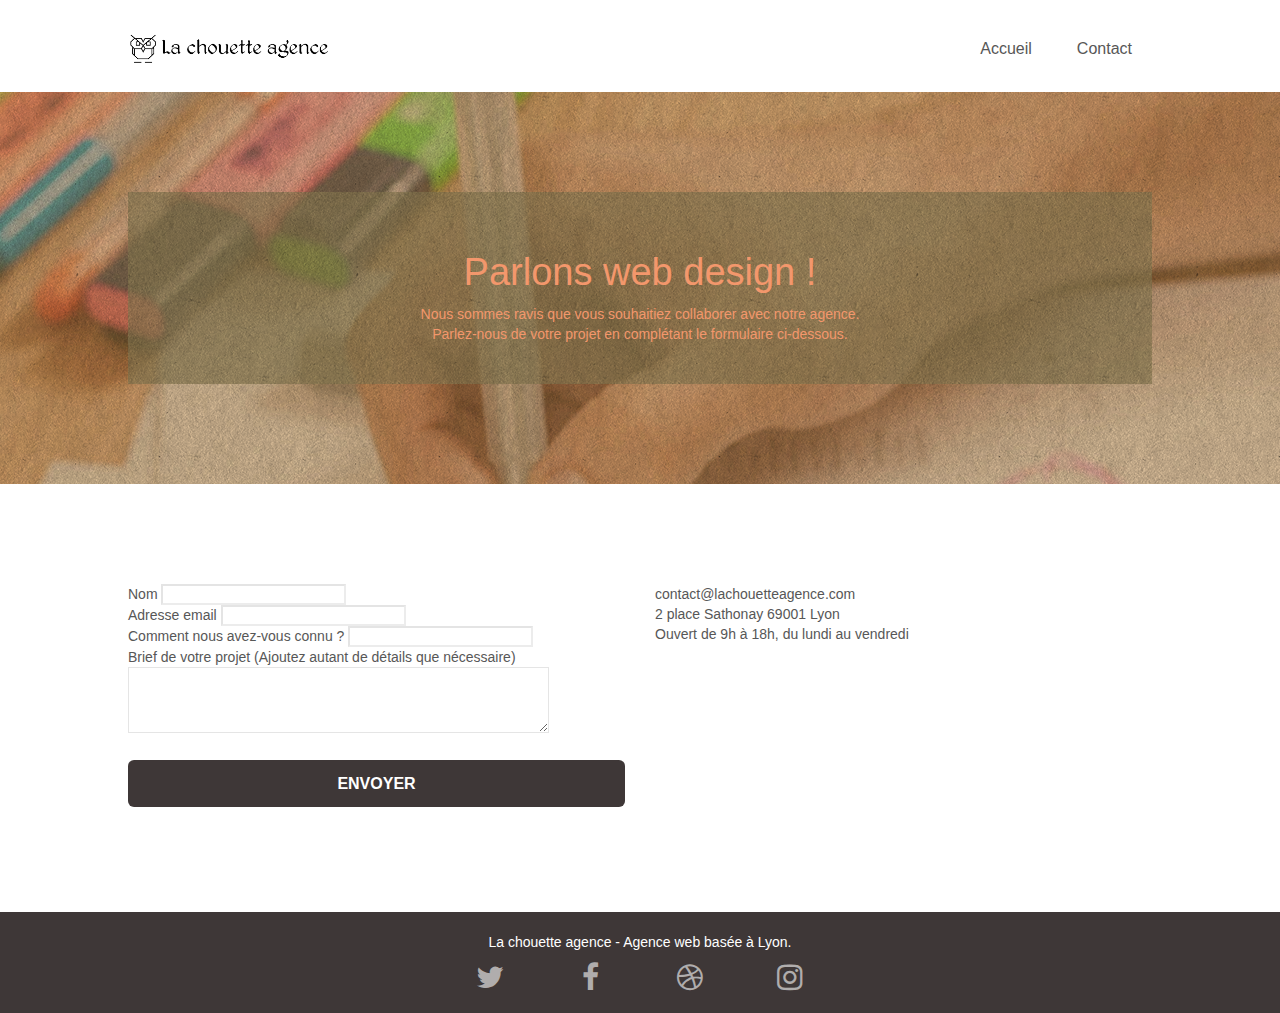
==== commit b09bf703: "régalges bootstrap" ====
--- a/contact.html
+++ b/contact.html
@@ -7,15 +7,15 @@
 	<link rel="shortcut icon" type="image/png" href="img/favicon.webp">
 
 	<link rel="stylesheet" type="text/css" href="./css/bootstrap.css">
-	<link rel="stylesheet" type="text/css" href="./css/style.css">
-	<link rel="stylesheet" type="text/css" href="./css/font-awesome.css">
-	<link rel="stylesheet" type="text/css" href="./css/et-line.css">
+	<link rel="stylesheet" type="text/css" href="./css/style.min.css">
+	<link rel="stylesheet" type="text/css" href="./css/font-awesome.min.css">
+	<link rel="stylesheet" type="text/css" href="./css/et-line.min.css">
 
-	<script src="./js/jquery-2.1.0.js"></script>
-	<script src="./js/bootstrap.js"></script>
-	<script src="./js/blocs.js"></script>
-	<script src="./js/jquery.touchSwipe.js" defer></script>
-	<script src="./js/gmaps.js"></script>
+	<script src="./js/jquery-2.1.0.min.js"></script>
+	<script src="./js/bootstrap.min.js"></script>
+	<script src="./js/blocs.min.js"></script>
+	<script src="./js/jquery.touchSwipe.min.js" defer></script>
+	<script src="./js/gmaps.min.js"></script>
 
 	<title>La chouette agence | Contact</title>
 </head>
--- a/css/style.min.css
+++ b/css/style.min.css
@@ -0,0 +1 @@
+body{margin:0;padding:0;background:#fff;overflow-x:hidden;-webkit-font-smoothing:antialiased;-moz-osx-font-smoothing:grayscale}a,button{transition:all .3s ease-in-out;outline:0!important}a:hover{text-decoration:none;cursor:pointer}footer,header,main,section{margin:0;padding:0;width:100%;overflow-x:hidden;position:relative}#page-loading-blocs-notifaction{position:fixed;top:0;bottom:0;width:100%;z-index:100000;background:#fff url(../img/pageload-spinner.gif) no-repeat center center}.bloc{width:100%;clear:both;background:50% 50% no-repeat;padding:0 50px;-webkit-background-size:cover;-moz-background-size:cover;-o-background-size:cover;background-size:cover;position:relative}.bloc .container{padding-left:0;padding-right:0}.bloc-lg{padding:100px 50px}.bloc-md{padding:50px}.bloc-sm{padding:20px 50px}.bg-b-edge,.bg-bl-edge,.bg-br-edge,.bg-center,.bg-l-edge,.bg-r-edge,.bg-repeat,.bg-t-edge,.bg-tl-edge,.bg-tr-edge{-webkit-background-size:auto!important;-moz-background-size:auto!important;-o-background-size:auto!important;background-size:auto!important}.bg-repeat{background:repeat}.bg-t-edge{background:top no-repeat}.bloc-bg-texture::before{content:"";background-size:2px 2px;position:absolute;top:0;bottom:0;left:0;right:0}.texture-paper::before{background:url(../img/texture-paper.webp);background-size:280px 280px}.b-parallax{background-attachment:fixed}.d-bloc{color:rgba(255,255,255,.7)}.d-bloc button:hover{color:rgba(255,255,255,.9)}.d-bloc .icon-round,.d-bloc .icon-rounded,.d-bloc .icon-semi-rounded-a,.d-bloc .icon-semi-rounded-b,.d-bloc .icon-square{border-color:rgba(255,255,255,.9)}.d-bloc .divider-h span{border-color:rgba(255,255,255,.2)}.d-bloc .a-btn,.d-bloc .navbar a,.d-bloc .navbar-brand,.d-bloc a .icon-lg,.d-bloc a .icon-md,.d-bloc a .icon-sm,.d-bloc a .icon-xl,.d-bloc h1 a,.d-bloc h2 a,.d-bloc h3 a,.d-bloc h4 a,.d-bloc h5 a,.d-bloc h6 a,.d-bloc p a{color:rgba(255,255,255,.6)}.d-bloc .a-btn:hover,.d-bloc .navbar a:hover,.d-bloc .navbar-brand:hover,.d-bloc a:hover .icon-lg,.d-bloc a:hover .icon-md,.d-bloc a:hover .icon-sm,.d-bloc a:hover .icon-xl,.d-bloc h1 a:hover,.d-bloc h2 a:hover,.d-bloc h3 a:hover,.d-bloc h4 a:hover,.d-bloc h5 a:hover,.d-bloc h6 a:hover,.d-bloc p a:hover{color:rgba(255,255,255,1)}.d-bloc .navbar-toggle .icon-bar{background:rgba(255,255,255,1)}.d-bloc .btn-wire,.d-bloc .btn-wire:hover{color:rgba(255,255,255,1);border-color:rgba(255,255,255,1)}.d-bloc .panel{color:rgba(0,0,0,.5)}.d-bloc .panel button:hover{color:rgba(0,0,0,.7)}.d-bloc .panel icon{border-color:rgba(0,0,0,.7)}.d-bloc .panel .divider-h span{border-color:rgba(0,0,0,.1)}.d-bloc .panel .a-btn{color:rgba(0,0,0,.6)}.d-bloc .panel .a-btn:hover{color:rgba(0,0,0,1)}.d-bloc .panel .btn-wire,.d-bloc .panel .btn-wire:hover{color:rgba(0,0,0,.7);border-color:rgba(0,0,0,.3)}.d-bloc .panel,.l-bloc{color:rgba(0,0,0,.5)}.d-bloc .panel button:hover,.l-bloc button:hover{color:rgba(0,0,0,.7)}.l-bloc .icon-round,.l-bloc .icon-rounded,.l-bloc .icon-semi-rounded-a,.l-bloc .icon-semi-rounded-b,.l-bloc .icon-square{border-color:rgba(0,0,0,.7)}.d-bloc .panel .divider-h span,.l-bloc .divider-h span{border-color:rgba(0,0,0,.1)}.d-bloc .panel .a-btn,.l-bloc .a-btn,.l-bloc .navbar a,.l-bloc .navbar-brand,.l-bloc a .icon-lg,.l-bloc a .icon-md,.l-bloc a .icon-sm,.l-bloc a .icon-xl,.l-bloc h1 a,.l-bloc h2 a,.l-bloc h3 a,.l-bloc h4 a,.l-bloc h5 a,.l-bloc h6 a,.l-bloc p a{color:rgba(0,0,0,.6)}.d-bloc .panel .a-btn:hover,.l-bloc .a-btn:hover,.l-bloc .navbar a:hover,.l-bloc .navbar-brand:hover,.l-bloc a:hover .icon-lg,.l-bloc a:hover .icon-md,.l-bloc a:hover .icon-sm,.l-bloc a:hover .icon-xl,.l-bloc h1 a:hover,.l-bloc h2 a:hover,.l-bloc h3 a:hover,.l-bloc h4 a:hover,.l-bloc h5 a:hover,.l-bloc h6 a:hover,.l-bloc p a:hover{color:rgba(0,0,0,1)}.l-bloc .navbar-toggle .icon-bar{color:rgba(0,0,0,.6)}.d-bloc .panel .btn-wire,.d-bloc .panel .btn-wire:hover,.l-bloc .btn-wire,.l-bloc .btn-wire:hover{color:rgba(0,0,0,.7);border-color:rgba(0,0,0,.3)}.voffset{margin-top:30px}.voffset-lg{margin-top:80px}.row-no-gutters{margin-right:0;margin-left:0}.row.row-no-gutters>[class*=" col-"],.row.row-no-gutters>[class^=col-]{padding-right:0;padding-left:0}#bloc-1-hero h1{font-size:32px}.navbar{margin-bottom:0;z-index:1}.navbar-brand{height:auto;padding:3px 15px;font-size:25px;font-weight:400;font-weight:600;line-height:44px}.navbar-brand img{width:200px;height:35px;margin:0 5px 0 0;display:inline}.navbar-brand img[src$=svg]{min-width:100px}.nav-center .navbar-brand img{margin:0}.navbar .nav{padding-top:2px;margin-right:-16px;float:right;z-index:1}.nav>li{float:left;margin-top:4px;font-size:16px;padding-right:15px}.navbar-nav .open .dropdown-menu>li>a{text-align:inherit}.nav>li a:focus,.nav>li a:hover{background:0 0}.navbar-toggle{margin:10px 10px 0 0;border:0}.navbar-toggle:hover{background:0 0!important}.navbar-toggle .icon-bar{background-color:rgba(0,0,0,.5);width:26px}.nav-invert .navbar .nav{float:left}.nav-invert .navbar-brand,.nav-invert .navbar-header{float:right;position:relative;z-index:2}.nav>li>.dropdown a{background:0 0!important;display:block;padding:14px 15px}nav .caret{margin:0 5px}.dropdown-menu .dropdown-menu{top:-8px;left:100%}.dropdown-menu .dropmenu-flow-right{top:100%;left:0;margin-left:-1px;border-top-left-radius:0;border-top-right-radius:0}.dropdown-menu .dropdown span{border:4px solid #000;border-top-color:transparent;border-right-color:transparent;border-bottom-color:transparent;margin:6px -5px 0 0!important;float:right}.mg-md{margin-top:10px;margin-bottom:20px}.mg-lg{margin-top:10px;margin-bottom:40px}.btn{margin:0 5px 5px 0}.btn.pull-right{margin:0 0 5px 5px}.btn-d,.btn-d:focus,.btn-d:hover{color:#fff;background:rgba(0,0,0,.3)}button{outline:0!important}.btn-rd{border-radius:40px}.btn-clean{border:1px solid rgba(0,0,0,.08);border-bottom-color:rgba(0,0,0,.1);text-shadow:0 1px 0 rgba(0,0,1,.1);box-shadow:0 1px 3px rgba(0,0,1,.25),inset 0 1px 0 0 rgba(255,255,255,.15)}.icon-md{font-size:30px!important}.icon-lg{font-size:60px!important}.sm-shadow{text-shadow:0 1px 2px rgba(0,0,0,.3)}.panel-sq,.panel-sq .panel-footer,.panel-sq .panel-heading{border-radius:0}.panel-rd{border-radius:30px}.panel-rd .panel-heading{border-radius:29px 29px 0 0}.panel-rd .panel-footer{border-radius:0 0 29px 29px}.form-control{border-color:rgba(0,0,0,.1);box-shadow:none}.scrollToTop{width:40px;height:40px;position:fixed;bottom:20px;right:20px;opacity:0;z-index:500;transition:all .3s ease-in-out}.scrollToTop span{margin-top:6px}.showScrollTop{font-size:14px;opacity:1}a[data-lightbox]{position:relative;display:block;text-align:center}a[data-lightbox]:hover::before{content:"+";font-family:HelveticaNeue-Light,"Helvetica Neue Light","Helvetica Neue",Helvetica,Arial;font-size:32px;width:50px;height:50px;margin-left:30%;border-radius:50%;background:rgba(0,0,0,.6);color:#fff;font-weight:100;z-index:1;position:absolute;top:50%;transform:translateY(-50%);-webkit-transform:translateY(-50%);margin-left:38%}a[data-lightbox]:hover img{opacity:.6;-webkit-animation-fill-mode:none;animation-fill-mode:none}#lightbox-modal{display:flex;align-items:center}#lightbox-modal .modal-dialog{width:90%;max-width:900px;margin:0 auto 0}#lightbox-modal .modal-dialog img{max-height:90vh;margin:0 auto}.lightbox-caption{padding:20px;color:#fff;background:rgba(0,0,0,.5);position:absolute;left:15px;right:15px;bottom:5px}.close-lightbox{color:#fff;font-size:30px;position:absolute;top:20px;right:20px;z-index:20;background:rgba(0,0,0,.5);border:none;line-height:30px;padding:0 9px 5px;opacity:.3}.close-lightbox:hover,.next-lightbox:hover,.prev-lightbox:hover{opacity:1;color:#fff}.next-lightbox,.prev-lightbox{font-size:20px;color:rgba(255,255,255,.9);background:rgba(0,0,0,.5);transition:all .2s ease-in-out;position:absolute;top:45%;z-index:1;opacity:.4}.next-lightbox{padding:6px 8px 1px 13px;right:25px}.prev-lightbox{padding:6px 13px 1px 10px;left:25px}.snapshot-lb .modal-body{padding-bottom:45px}.snapshot-lb .lightbox-caption{padding:0;color:rgba(0,0,0,.5);background:0 0}.btn,a,h1,h2,h3,h4,h5,h6,label,p{font-family:Helvetica;font-weight:400;color:#575757!important}.container{max-width:1024px}.hero-bloc-text{font-size:38px}.hero-bloc-text-sub{font-size:36px}.statement-bloc-text{line-height:26px;font-style:italic;font-size:20px;text-align:center;font-weight:lighter;max-width:520px;margin:auto auto auto auto}p{font-size:14px}.tight-width-whitespace{margin:auto auto auto auto}.h1{font-size:20px;font-family:"Open Sans"}.cta-hero{margin-top:22px;color:#fff!important;text-transform:uppercase;padding:12px 28px 12px 28px;font-size:16px;font-weight:700}.social{max-width:400px;margin:auto auto auto auto}h2{font-size:22px;line-height:1.4em}.text-title{max-width:613px;margin:auto;font-size:22px;line-height:1.4em;text-align:center}.dfn{font-style:italic}.text-subtitle{text-align:center}h3{font-size:15px;text-transform:uppercase;font-weight:700;color:#333!important}.med-width-whitespace{max-width:800px;margin:auto auto auto auto;box-shadow:0 0 0 #000}h1{color:#333!important}h4{color:#333!important}.icons{margin-bottom:14px;margin-top:24px}.white{color:#fff!important}.portfolio-thumb{margin-bottom:24px;width:395px;max-width:90%;height:90%}.portfolio-row{margin-bottom:44px;margin-top:50px}.avatar{box-shadow:0 4px 9px rgba(0,0,0,.3)}.black-background{background-color:rgba(165,147,99,.7);padding:40px 40px 40px 40px}.bold-link{font-weight:900;text-decoration:underline!important}.bgc-white{background-color:#fff}.bgc-dark-slate-blue{background-color:#364577}.bgc-atomic-tangerine{background-color:#f3976c}.bgc-dark-grey{background-color:#3e3737}.tc-white{color:#f3976c!important}.btn-atomic-tangerine{background:#3e3737;color:#fff!important}.btn-atomic-tangerine:hover{background:#c27956!important;color:#fff!important}.ltc-white{color:#fff!important}.ltc-white:hover{color:#ccc!important}.ltc-atomic-tangerine{color:#f3976c!important}.ltc-atomic-tangerine:hover{color:#c27956!important}.icon-dark-slate-blue{color:#364577!important;border-color:#364577!important}.bg-dots-bg{background-image:url(../img/dots-bg.png)}.bg-lines-h2-bg{background-image:url(../img/lines-h2-bg.png)}.bg-banniere{background-image:url(../img/la-chouette-agence-banniere.webp)}.bg-presentation{background-image:url(../img/image-de-presentation.webp)}@media (max-width:425px){a[data-lightbox]:hover::before{margin-left:35%}}@media (max-width:767px){.page-container{overflow-x:hidden;position:relative}#disqus_thread,h1,h2,h3,h4,h5,h6,p{padding-left:10px!important;padding-right:10px!important}.b-parallax{background-attachment:scroll}.navbar .nav{padding-top:0;border-top:1px solid rgba(0,0,0,.2);float:none!important}.navbar.row{margin-left:0;margin-right:0}.site-navigation{position:inherit;transform:none;-webkit-transform:none;-ms-transform:none}.nav>li{margin-top:0;border-bottom:1px solid rgba(0,0,0,.1);background:rgba(0,0,0,.05);text-align:left;padding-left:15px;width:100%}.nav>li:hover{background:rgba(0,0,0,.08)}.dropdown .dropdown a .caret{float:none;margin:5px 0 0 10px!important;border:4px solid #000;border-bottom-color:transparent;border-right-color:transparent;border-left-color:transparent}#hero-bloc .navbar .nav{background:rgba(0,0,0,.8)}#hero-bloc .navbar .nav a{color:rgba(255,255,255,.6)}.hero{padding:50px 0}.hero-nav{left:-1px;right:-1px}.navbar-collapse{padding:0;overflow-x:hidden;-webkit-box-shadow:none;box-shadow:none}.nav-invert .navbar-header{float:none;width:100%}.nav-invert .navbar-toggle{float:left;margin-left:10px}.bloc-lg,.bloc-xl,.bloc-xxl{padding:40px 0}.bloc-md,.bloc-sm{padding-left:0;padding-right:0}.bloc-fill-screen .fill-bloc-bottom-edge,.bloc-fill-screen .fill-bloc-top-edge,.bloc-tile-2 .container,.bloc-tile-3 .container,.bloc-tile-4 .container{padding-left:0;padding-right:0}.a-block{padding:0 10px}.btn-dwn{display:none}.voffset{margin-top:5px}.voffset-md{margin-top:20px}.voffset-lg{margin-top:30px}form{padding:5px}.close-lightbox{display:inline-block}.blocsapp-device-iphone5{background-size:216px 425px;padding-top:60px;width:216px;height:425px}.blocsapp-device-iphone5 img{width:180px;height:320px}.bloc-mob-center-text{text-align:center}}@media (min-width:768px){.site-navigation{position:absolute;top:50%;right:20px;transform:translate(0,-50%);-webkit-transform:translateY(-50%)}.nav>li .dropdown-menu a,.nav>li .dropdown-menu a:hover{color:#484848}.nav-invert .site-navigation{left:0;right:0}.nav-center{text-align:center}.nav-center .navbar-header{width:100%}.nav-center .nav>li,.nav-center .navbar-brand,.nav-center .navbar-header{float:none;display:inline-block}.nav-center .site-navigation{position:relative;width:100%;right:0;margin-right:0;margin-top:20px}.nav-center.mini-nav .navbar-toggle{float:none;margin:10px auto 0}}@media (min-width:768px) and (max-width:1024px){.navbar .nav{max-width:80%}.nav-center.navbar .nav{max-width:100%}}@media (max-width:1024px){.bloc{padding-left:20px;padding-right:20px}.bloc-tile-2.full-width-bloc .container,.bloc-tile-3.full-width-bloc .container,.bloc-tile-4.full-width-bloc .container,.bloc.full-width-bloc{padding-left:0;padding-right:0}}@media only screen and (min-width:768px) and (max-width:1024px) and (orientation:landscape){.b-parallax{background-attachment:scroll}}@media (max-width:1024px){.container{width:100%}.b-parallax{background-attachment:scroll}#hero-bloc,.page-container{overflow-x:hidden;position:relative}.bloc-group,.bloc-group .bloc{display:block;width:100%}.bloc-fill-screen .fill-bloc-bottom-edge,.bloc-fill-screen .fill-bloc-top-edge{padding:0 20px}}@media only screen and (min-width:1024px) and (max-width:1440px) and (-webkit-min-device-pixel-ratio:1.5){.b-parallax{background-attachment:scroll}}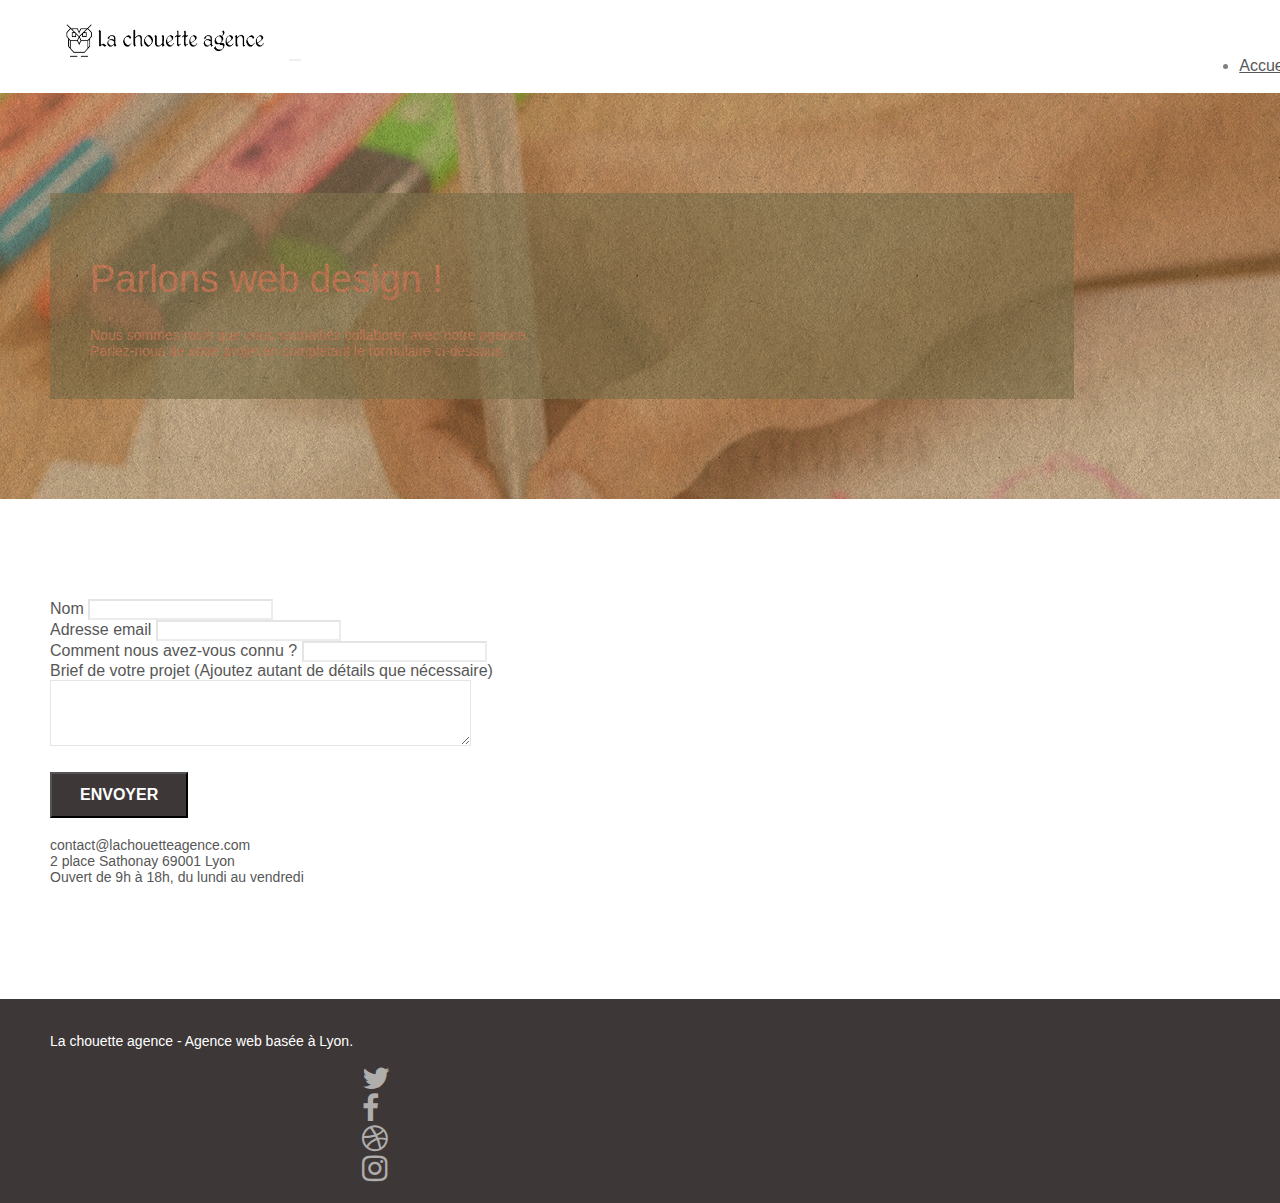
==== commit 8e3f4046: "réglages" ====
--- a/contact.html
+++ b/contact.html
@@ -6,7 +6,7 @@
 	<meta name="viewport" content="width=device-width, initial-scale=1.0, viewport-fit=cover">
 	<link rel="shortcut icon" type="image/png" href="img/favicon.webp">
 
-	<link rel="stylesheet" type="text/css" href="./css/bootstrap.css">
+	<link rel="stylesheet" type="text/css" href="./css/bootstrap.min.css">
 	<link rel="stylesheet" type="text/css" href="./css/style.min.css">
 	<link rel="stylesheet" type="text/css" href="./css/font-awesome.min.css">
 	<link rel="stylesheet" type="text/css" href="./css/et-line.min.css">
--- a/css/style.min.css
+++ b/css/style.min.css
@@ -1 +1 @@
-body{margin:0;padding:0;background:#fff;overflow-x:hidden;-webkit-font-smoothing:antialiased;-moz-osx-font-smoothing:grayscale}a,button{transition:all .3s ease-in-out;outline:0!important}a:hover{text-decoration:none;cursor:pointer}footer,header,main,section{margin:0;padding:0;width:100%;overflow-x:hidden;position:relative}#page-loading-blocs-notifaction{position:fixed;top:0;bottom:0;width:100%;z-index:100000;background:#fff url(../img/pageload-spinner.gif) no-repeat center center}.bloc{width:100%;clear:both;background:50% 50% no-repeat;padding:0 50px;-webkit-background-size:cover;-moz-background-size:cover;-o-background-size:cover;background-size:cover;position:relative}.bloc .container{padding-left:0;padding-right:0}.bloc-lg{padding:100px 50px}.bloc-md{padding:50px}.bloc-sm{padding:20px 50px}.bg-b-edge,.bg-bl-edge,.bg-br-edge,.bg-center,.bg-l-edge,.bg-r-edge,.bg-repeat,.bg-t-edge,.bg-tl-edge,.bg-tr-edge{-webkit-background-size:auto!important;-moz-background-size:auto!important;-o-background-size:auto!important;background-size:auto!important}.bg-repeat{background:repeat}.bg-t-edge{background:top no-repeat}.bloc-bg-texture::before{content:"";background-size:2px 2px;position:absolute;top:0;bottom:0;left:0;right:0}.texture-paper::before{background:url(../img/texture-paper.webp);background-size:280px 280px}.b-parallax{background-attachment:fixed}.d-bloc{color:rgba(255,255,255,.7)}.d-bloc button:hover{color:rgba(255,255,255,.9)}.d-bloc .icon-round,.d-bloc .icon-rounded,.d-bloc .icon-semi-rounded-a,.d-bloc .icon-semi-rounded-b,.d-bloc .icon-square{border-color:rgba(255,255,255,.9)}.d-bloc .divider-h span{border-color:rgba(255,255,255,.2)}.d-bloc .a-btn,.d-bloc .navbar a,.d-bloc .navbar-brand,.d-bloc a .icon-lg,.d-bloc a .icon-md,.d-bloc a .icon-sm,.d-bloc a .icon-xl,.d-bloc h1 a,.d-bloc h2 a,.d-bloc h3 a,.d-bloc h4 a,.d-bloc h5 a,.d-bloc h6 a,.d-bloc p a{color:rgba(255,255,255,.6)}.d-bloc .a-btn:hover,.d-bloc .navbar a:hover,.d-bloc .navbar-brand:hover,.d-bloc a:hover .icon-lg,.d-bloc a:hover .icon-md,.d-bloc a:hover .icon-sm,.d-bloc a:hover .icon-xl,.d-bloc h1 a:hover,.d-bloc h2 a:hover,.d-bloc h3 a:hover,.d-bloc h4 a:hover,.d-bloc h5 a:hover,.d-bloc h6 a:hover,.d-bloc p a:hover{color:rgba(255,255,255,1)}.d-bloc .navbar-toggle .icon-bar{background:rgba(255,255,255,1)}.d-bloc .btn-wire,.d-bloc .btn-wire:hover{color:rgba(255,255,255,1);border-color:rgba(255,255,255,1)}.d-bloc .panel{color:rgba(0,0,0,.5)}.d-bloc .panel button:hover{color:rgba(0,0,0,.7)}.d-bloc .panel icon{border-color:rgba(0,0,0,.7)}.d-bloc .panel .divider-h span{border-color:rgba(0,0,0,.1)}.d-bloc .panel .a-btn{color:rgba(0,0,0,.6)}.d-bloc .panel .a-btn:hover{color:rgba(0,0,0,1)}.d-bloc .panel .btn-wire,.d-bloc .panel .btn-wire:hover{color:rgba(0,0,0,.7);border-color:rgba(0,0,0,.3)}.d-bloc .panel,.l-bloc{color:rgba(0,0,0,.5)}.d-bloc .panel button:hover,.l-bloc button:hover{color:rgba(0,0,0,.7)}.l-bloc .icon-round,.l-bloc .icon-rounded,.l-bloc .icon-semi-rounded-a,.l-bloc .icon-semi-rounded-b,.l-bloc .icon-square{border-color:rgba(0,0,0,.7)}.d-bloc .panel .divider-h span,.l-bloc .divider-h span{border-color:rgba(0,0,0,.1)}.d-bloc .panel .a-btn,.l-bloc .a-btn,.l-bloc .navbar a,.l-bloc .navbar-brand,.l-bloc a .icon-lg,.l-bloc a .icon-md,.l-bloc a .icon-sm,.l-bloc a .icon-xl,.l-bloc h1 a,.l-bloc h2 a,.l-bloc h3 a,.l-bloc h4 a,.l-bloc h5 a,.l-bloc h6 a,.l-bloc p a{color:rgba(0,0,0,.6)}.d-bloc .panel .a-btn:hover,.l-bloc .a-btn:hover,.l-bloc .navbar a:hover,.l-bloc .navbar-brand:hover,.l-bloc a:hover .icon-lg,.l-bloc a:hover .icon-md,.l-bloc a:hover .icon-sm,.l-bloc a:hover .icon-xl,.l-bloc h1 a:hover,.l-bloc h2 a:hover,.l-bloc h3 a:hover,.l-bloc h4 a:hover,.l-bloc h5 a:hover,.l-bloc h6 a:hover,.l-bloc p a:hover{color:rgba(0,0,0,1)}.l-bloc .navbar-toggle .icon-bar{color:rgba(0,0,0,.6)}.d-bloc .panel .btn-wire,.d-bloc .panel .btn-wire:hover,.l-bloc .btn-wire,.l-bloc .btn-wire:hover{color:rgba(0,0,0,.7);border-color:rgba(0,0,0,.3)}.voffset{margin-top:30px}.voffset-lg{margin-top:80px}.row-no-gutters{margin-right:0;margin-left:0}.row.row-no-gutters>[class*=" col-"],.row.row-no-gutters>[class^=col-]{padding-right:0;padding-left:0}#bloc-1-hero h1{font-size:32px}.navbar{margin-bottom:0;z-index:1}.navbar-brand{height:auto;padding:3px 15px;font-size:25px;font-weight:400;font-weight:600;line-height:44px}.navbar-brand img{width:200px;height:35px;margin:0 5px 0 0;display:inline}.navbar-brand img[src$=svg]{min-width:100px}.nav-center .navbar-brand img{margin:0}.navbar .nav{padding-top:2px;margin-right:-16px;float:right;z-index:1}.nav>li{float:left;margin-top:4px;font-size:16px;padding-right:15px}.navbar-nav .open .dropdown-menu>li>a{text-align:inherit}.nav>li a:focus,.nav>li a:hover{background:0 0}.navbar-toggle{margin:10px 10px 0 0;border:0}.navbar-toggle:hover{background:0 0!important}.navbar-toggle .icon-bar{background-color:rgba(0,0,0,.5);width:26px}.nav-invert .navbar .nav{float:left}.nav-invert .navbar-brand,.nav-invert .navbar-header{float:right;position:relative;z-index:2}.nav>li>.dropdown a{background:0 0!important;display:block;padding:14px 15px}nav .caret{margin:0 5px}.dropdown-menu .dropdown-menu{top:-8px;left:100%}.dropdown-menu .dropmenu-flow-right{top:100%;left:0;margin-left:-1px;border-top-left-radius:0;border-top-right-radius:0}.dropdown-menu .dropdown span{border:4px solid #000;border-top-color:transparent;border-right-color:transparent;border-bottom-color:transparent;margin:6px -5px 0 0!important;float:right}.mg-md{margin-top:10px;margin-bottom:20px}.mg-lg{margin-top:10px;margin-bottom:40px}.btn{margin:0 5px 5px 0}.btn.pull-right{margin:0 0 5px 5px}.btn-d,.btn-d:focus,.btn-d:hover{color:#fff;background:rgba(0,0,0,.3)}button{outline:0!important}.btn-rd{border-radius:40px}.btn-clean{border:1px solid rgba(0,0,0,.08);border-bottom-color:rgba(0,0,0,.1);text-shadow:0 1px 0 rgba(0,0,1,.1);box-shadow:0 1px 3px rgba(0,0,1,.25),inset 0 1px 0 0 rgba(255,255,255,.15)}.icon-md{font-size:30px!important}.icon-lg{font-size:60px!important}.sm-shadow{text-shadow:0 1px 2px rgba(0,0,0,.3)}.panel-sq,.panel-sq .panel-footer,.panel-sq .panel-heading{border-radius:0}.panel-rd{border-radius:30px}.panel-rd .panel-heading{border-radius:29px 29px 0 0}.panel-rd .panel-footer{border-radius:0 0 29px 29px}.form-control{border-color:rgba(0,0,0,.1);box-shadow:none}.scrollToTop{width:40px;height:40px;position:fixed;bottom:20px;right:20px;opacity:0;z-index:500;transition:all .3s ease-in-out}.scrollToTop span{margin-top:6px}.showScrollTop{font-size:14px;opacity:1}a[data-lightbox]{position:relative;display:block;text-align:center}a[data-lightbox]:hover::before{content:"+";font-family:HelveticaNeue-Light,"Helvetica Neue Light","Helvetica Neue",Helvetica,Arial;font-size:32px;width:50px;height:50px;margin-left:30%;border-radius:50%;background:rgba(0,0,0,.6);color:#fff;font-weight:100;z-index:1;position:absolute;top:50%;transform:translateY(-50%);-webkit-transform:translateY(-50%);margin-left:38%}a[data-lightbox]:hover img{opacity:.6;-webkit-animation-fill-mode:none;animation-fill-mode:none}#lightbox-modal{display:flex;align-items:center}#lightbox-modal .modal-dialog{width:90%;max-width:900px;margin:0 auto 0}#lightbox-modal .modal-dialog img{max-height:90vh;margin:0 auto}.lightbox-caption{padding:20px;color:#fff;background:rgba(0,0,0,.5);position:absolute;left:15px;right:15px;bottom:5px}.close-lightbox{color:#fff;font-size:30px;position:absolute;top:20px;right:20px;z-index:20;background:rgba(0,0,0,.5);border:none;line-height:30px;padding:0 9px 5px;opacity:.3}.close-lightbox:hover,.next-lightbox:hover,.prev-lightbox:hover{opacity:1;color:#fff}.next-lightbox,.prev-lightbox{font-size:20px;color:rgba(255,255,255,.9);background:rgba(0,0,0,.5);transition:all .2s ease-in-out;position:absolute;top:45%;z-index:1;opacity:.4}.next-lightbox{padding:6px 8px 1px 13px;right:25px}.prev-lightbox{padding:6px 13px 1px 10px;left:25px}.snapshot-lb .modal-body{padding-bottom:45px}.snapshot-lb .lightbox-caption{padding:0;color:rgba(0,0,0,.5);background:0 0}.btn,a,h1,h2,h3,h4,h5,h6,label,p{font-family:Helvetica;font-weight:400;color:#575757!important}.container{max-width:1024px}.hero-bloc-text{font-size:38px}.hero-bloc-text-sub{font-size:36px}.statement-bloc-text{line-height:26px;font-style:italic;font-size:20px;text-align:center;font-weight:lighter;max-width:520px;margin:auto auto auto auto}p{font-size:14px}.tight-width-whitespace{margin:auto auto auto auto}.h1{font-size:20px;font-family:"Open Sans"}.cta-hero{margin-top:22px;color:#fff!important;text-transform:uppercase;padding:12px 28px 12px 28px;font-size:16px;font-weight:700}.social{max-width:400px;margin:auto auto auto auto}h2{font-size:22px;line-height:1.4em}.text-title{max-width:613px;margin:auto;font-size:22px;line-height:1.4em;text-align:center}.dfn{font-style:italic}.text-subtitle{text-align:center}h3{font-size:15px;text-transform:uppercase;font-weight:700;color:#333!important}.med-width-whitespace{max-width:800px;margin:auto auto auto auto;box-shadow:0 0 0 #000}h1{color:#333!important}h4{color:#333!important}.icons{margin-bottom:14px;margin-top:24px}.white{color:#fff!important}.portfolio-thumb{margin-bottom:24px;width:395px;max-width:90%;height:90%}.portfolio-row{margin-bottom:44px;margin-top:50px}.avatar{box-shadow:0 4px 9px rgba(0,0,0,.3)}.black-background{background-color:rgba(165,147,99,.7);padding:40px 40px 40px 40px}.bold-link{font-weight:900;text-decoration:underline!important}.bgc-white{background-color:#fff}.bgc-dark-slate-blue{background-color:#364577}.bgc-atomic-tangerine{background-color:#f3976c}.bgc-dark-grey{background-color:#3e3737}.tc-white{color:#f3976c!important}.btn-atomic-tangerine{background:#3e3737;color:#fff!important}.btn-atomic-tangerine:hover{background:#c27956!important;color:#fff!important}.ltc-white{color:#fff!important}.ltc-white:hover{color:#ccc!important}.ltc-atomic-tangerine{color:#f3976c!important}.ltc-atomic-tangerine:hover{color:#c27956!important}.icon-dark-slate-blue{color:#364577!important;border-color:#364577!important}.bg-dots-bg{background-image:url(../img/dots-bg.png)}.bg-lines-h2-bg{background-image:url(../img/lines-h2-bg.png)}.bg-banniere{background-image:url(../img/la-chouette-agence-banniere.webp)}.bg-presentation{background-image:url(../img/image-de-presentation.webp)}@media (max-width:425px){a[data-lightbox]:hover::before{margin-left:35%}}@media (max-width:767px){.page-container{overflow-x:hidden;position:relative}#disqus_thread,h1,h2,h3,h4,h5,h6,p{padding-left:10px!important;padding-right:10px!important}.b-parallax{background-attachment:scroll}.navbar .nav{padding-top:0;border-top:1px solid rgba(0,0,0,.2);float:none!important}.navbar.row{margin-left:0;margin-right:0}.site-navigation{position:inherit;transform:none;-webkit-transform:none;-ms-transform:none}.nav>li{margin-top:0;border-bottom:1px solid rgba(0,0,0,.1);background:rgba(0,0,0,.05);text-align:left;padding-left:15px;width:100%}.nav>li:hover{background:rgba(0,0,0,.08)}.dropdown .dropdown a .caret{float:none;margin:5px 0 0 10px!important;border:4px solid #000;border-bottom-color:transparent;border-right-color:transparent;border-left-color:transparent}#hero-bloc .navbar .nav{background:rgba(0,0,0,.8)}#hero-bloc .navbar .nav a{color:rgba(255,255,255,.6)}.hero{padding:50px 0}.hero-nav{left:-1px;right:-1px}.navbar-collapse{padding:0;overflow-x:hidden;-webkit-box-shadow:none;box-shadow:none}.nav-invert .navbar-header{float:none;width:100%}.nav-invert .navbar-toggle{float:left;margin-left:10px}.bloc-lg,.bloc-xl,.bloc-xxl{padding:40px 0}.bloc-md,.bloc-sm{padding-left:0;padding-right:0}.bloc-fill-screen .fill-bloc-bottom-edge,.bloc-fill-screen .fill-bloc-top-edge,.bloc-tile-2 .container,.bloc-tile-3 .container,.bloc-tile-4 .container{padding-left:0;padding-right:0}.a-block{padding:0 10px}.btn-dwn{display:none}.voffset{margin-top:5px}.voffset-md{margin-top:20px}.voffset-lg{margin-top:30px}form{padding:5px}.close-lightbox{display:inline-block}.blocsapp-device-iphone5{background-size:216px 425px;padding-top:60px;width:216px;height:425px}.blocsapp-device-iphone5 img{width:180px;height:320px}.bloc-mob-center-text{text-align:center}}@media (min-width:768px){.site-navigation{position:absolute;top:50%;right:20px;transform:translate(0,-50%);-webkit-transform:translateY(-50%)}.nav>li .dropdown-menu a,.nav>li .dropdown-menu a:hover{color:#484848}.nav-invert .site-navigation{left:0;right:0}.nav-center{text-align:center}.nav-center .navbar-header{width:100%}.nav-center .nav>li,.nav-center .navbar-brand,.nav-center .navbar-header{float:none;display:inline-block}.nav-center .site-navigation{position:relative;width:100%;right:0;margin-right:0;margin-top:20px}.nav-center.mini-nav .navbar-toggle{float:none;margin:10px auto 0}}@media (min-width:768px) and (max-width:1024px){.navbar .nav{max-width:80%}.nav-center.navbar .nav{max-width:100%}}@media (max-width:1024px){.bloc{padding-left:20px;padding-right:20px}.bloc-tile-2.full-width-bloc .container,.bloc-tile-3.full-width-bloc .container,.bloc-tile-4.full-width-bloc .container,.bloc.full-width-bloc{padding-left:0;padding-right:0}}@media only screen and (min-width:768px) and (max-width:1024px) and (orientation:landscape){.b-parallax{background-attachment:scroll}}@media (max-width:1024px){.container{width:100%}.b-parallax{background-attachment:scroll}#hero-bloc,.page-container{overflow-x:hidden;position:relative}.bloc-group,.bloc-group .bloc{display:block;width:100%}.bloc-fill-screen .fill-bloc-bottom-edge,.bloc-fill-screen .fill-bloc-top-edge{padding:0 20px}}@media only screen and (min-width:1024px) and (max-width:1440px) and (-webkit-min-device-pixel-ratio:1.5){.b-parallax{background-attachment:scroll}}+body{margin:0;padding:0;background:#fff;overflow-x:hidden;-webkit-font-smoothing:antialiased;-moz-osx-font-smoothing:grayscale}a,button{transition:all .3s ease-in-out;outline:0!important}a:hover{text-decoration:none;cursor:pointer}footer,header,main,section{margin:0;padding:0;width:100%;overflow-x:hidden;position:relative}#page-loading-blocs-notifaction{position:fixed;top:0;bottom:0;width:100%;z-index:100000;background:#fff url(../img/pageload-spinner.gif) no-repeat center center}.bloc{width:100%;clear:both;background:50% 50% no-repeat;padding:0 50px;-webkit-background-size:cover;-moz-background-size:cover;-o-background-size:cover;background-size:cover;position:relative}.bloc .container{padding-left:0;padding-right:0}.bloc-lg{padding:100px 50px}.bloc-md{padding:50px}.bloc-sm{padding:20px 50px}.bg-b-edge,.bg-bl-edge,.bg-br-edge,.bg-center,.bg-l-edge,.bg-r-edge,.bg-repeat,.bg-t-edge,.bg-tl-edge,.bg-tr-edge{-webkit-background-size:auto!important;-moz-background-size:auto!important;-o-background-size:auto!important;background-size:auto!important}.bg-repeat{background:repeat}.bg-t-edge{background:top no-repeat}.bloc-bg-texture::before{content:"";background-size:2px 2px;position:absolute;top:0;bottom:0;left:0;right:0}.texture-paper::before{background:url(../img/texture-paper.webp);background-size:280px 280px}.b-parallax{background-attachment:fixed}.d-bloc{color:rgba(255,255,255,.7)}.d-bloc button:hover{color:rgba(255,255,255,.9)}.d-bloc .icon-round,.d-bloc .icon-rounded,.d-bloc .icon-semi-rounded-a,.d-bloc .icon-semi-rounded-b,.d-bloc .icon-square{border-color:rgba(255,255,255,.9)}.d-bloc .divider-h span{border-color:rgba(255,255,255,.2)}.d-bloc .a-btn,.d-bloc .navbar a,.d-bloc .navbar-brand,.d-bloc a .icon-lg,.d-bloc a .icon-md,.d-bloc a .icon-sm,.d-bloc a .icon-xl,.d-bloc h1 a,.d-bloc h2 a,.d-bloc h3 a,.d-bloc h4 a,.d-bloc h5 a,.d-bloc h6 a,.d-bloc p a{color:rgba(255,255,255,.6)}.d-bloc .a-btn:hover,.d-bloc .navbar a:hover,.d-bloc .navbar-brand:hover,.d-bloc a:hover .icon-lg,.d-bloc a:hover .icon-md,.d-bloc a:hover .icon-sm,.d-bloc a:hover .icon-xl,.d-bloc h1 a:hover,.d-bloc h2 a:hover,.d-bloc h3 a:hover,.d-bloc h4 a:hover,.d-bloc h5 a:hover,.d-bloc h6 a:hover,.d-bloc p a:hover{color:rgba(255,255,255,1)}.d-bloc .navbar-toggle .icon-bar{background:rgba(255,255,255,1)}.d-bloc .btn-wire,.d-bloc .btn-wire:hover{color:rgba(255,255,255,1);border-color:rgba(255,255,255,1)}.d-bloc .panel{color:rgba(0,0,0,.5)}.d-bloc .panel button:hover{color:rgba(0,0,0,.7)}.d-bloc .panel icon{border-color:rgba(0,0,0,.7)}.d-bloc .panel .divider-h span{border-color:rgba(0,0,0,.1)}.d-bloc .panel .a-btn{color:rgba(0,0,0,.6)}.d-bloc .panel .a-btn:hover{color:rgba(0,0,0,1)}.d-bloc .panel .btn-wire,.d-bloc .panel .btn-wire:hover{color:rgba(0,0,0,.7);border-color:rgba(0,0,0,.3)}.d-bloc .panel,.l-bloc{color:rgba(0,0,0,.5)}.d-bloc .panel button:hover,.l-bloc button:hover{color:rgba(0,0,0,.7)}.l-bloc .icon-round,.l-bloc .icon-rounded,.l-bloc .icon-semi-rounded-a,.l-bloc .icon-semi-rounded-b,.l-bloc .icon-square{border-color:rgba(0,0,0,.7)}.d-bloc .panel .divider-h span,.l-bloc .divider-h span{border-color:rgba(0,0,0,.1)}.d-bloc .panel .a-btn,.l-bloc .a-btn,.l-bloc .navbar a,.l-bloc .navbar-brand,.l-bloc a .icon-lg,.l-bloc a .icon-md,.l-bloc a .icon-sm,.l-bloc a .icon-xl,.l-bloc h1 a,.l-bloc h2 a,.l-bloc h3 a,.l-bloc h4 a,.l-bloc h5 a,.l-bloc h6 a,.l-bloc p a{color:rgba(0,0,0,.6)}.d-bloc .panel .a-btn:hover,.l-bloc .a-btn:hover,.l-bloc .navbar a:hover,.l-bloc .navbar-brand:hover,.l-bloc a:hover .icon-lg,.l-bloc a:hover .icon-md,.l-bloc a:hover .icon-sm,.l-bloc a:hover .icon-xl,.l-bloc h1 a:hover,.l-bloc h2 a:hover,.l-bloc h3 a:hover,.l-bloc h4 a:hover,.l-bloc h5 a:hover,.l-bloc h6 a:hover,.l-bloc p a:hover{color:rgba(0,0,0,1)}.l-bloc .navbar-toggle .icon-bar{color:rgba(0,0,0,.6)}.d-bloc .panel .btn-wire,.d-bloc .panel .btn-wire:hover,.l-bloc .btn-wire,.l-bloc .btn-wire:hover{color:rgba(0,0,0,.7);border-color:rgba(0,0,0,.3)}.voffset{margin-top:30px}.voffset-lg{margin-top:80px}.row-no-gutters{margin-right:0;margin-left:0}.row.row-no-gutters>[class*=" col-"],.row.row-no-gutters>[class^=col-]{padding-right:0;padding-left:0}#bloc-1-hero h1{font-size:32px}.navbar{margin-bottom:0;z-index:1}.navbar-brand{height:auto;padding:3px 15px;font-size:25px;font-weight:400;font-weight:600;line-height:44px}.navbar-brand img{width:200px;height:40px;margin:0 5px 0 0;display:inline}.navbar-brand img[src$=svg]{min-width:100px}.nav-center .navbar-brand img{margin:0}.navbar .nav{padding-top:2px;margin-right:-16px;float:right;z-index:1}.nav>li{float:left;margin-top:4px;font-size:16px;padding-right:15px}.navbar-nav .open .dropdown-menu>li>a{text-align:inherit}.nav>li a:focus,.nav>li a:hover{background:0 0}.navbar-toggle{margin:10px 10px 0 0;border:0}.navbar-toggle:hover{background:0 0!important}.navbar-toggle .icon-bar{background-color:rgba(0,0,0,.5);width:26px}.nav-invert .navbar .nav{float:left}.nav-invert .navbar-brand,.nav-invert .navbar-header{float:right;position:relative;z-index:2}.nav>li>.dropdown a{background:0 0!important;display:block;padding:14px 15px}nav .caret{margin:0 5px}.dropdown-menu .dropdown-menu{top:-8px;left:100%}.dropdown-menu .dropmenu-flow-right{top:100%;left:0;margin-left:-1px;border-top-left-radius:0;border-top-right-radius:0}.dropdown-menu .dropdown span{border:4px solid #000;border-top-color:transparent;border-right-color:transparent;border-bottom-color:transparent;margin:6px -5px 0 0!important;float:right}.mg-md{margin-top:10px;margin-bottom:20px}.mg-lg{margin-top:10px;margin-bottom:40px}.btn{margin:0 5px 5px 0}.btn.pull-right{margin:0 0 5px 5px}.btn-d,.btn-d:focus,.btn-d:hover{color:#fff;background:rgba(0,0,0,.3)}button{outline:0!important}.btn-rd{border-radius:40px}.btn-clean{border:1px solid rgba(0,0,0,.08);border-bottom-color:rgba(0,0,0,.1);text-shadow:0 1px 0 rgba(0,0,1,.1);box-shadow:0 1px 3px rgba(0,0,1,.25),inset 0 1px 0 0 rgba(255,255,255,.15)}.icon-md{font-size:30px!important}.icon-lg{font-size:60px!important}.sm-shadow{text-shadow:0 1px 2px rgba(0,0,0,.3)}.panel-sq,.panel-sq .panel-footer,.panel-sq .panel-heading{border-radius:0}.panel-rd{border-radius:30px}.panel-rd .panel-heading{border-radius:29px 29px 0 0}.panel-rd .panel-footer{border-radius:0 0 29px 29px}.form-control{border-color:rgba(0,0,0,.1);box-shadow:none}.scrollToTop{width:40px;height:40px;position:fixed;bottom:20px;right:20px;opacity:0;z-index:500;transition:all .3s ease-in-out}.scrollToTop span{margin-top:6px}.showScrollTop{font-size:14px;opacity:1}a[data-lightbox]{position:relative;display:block;text-align:center}a[data-lightbox]:hover::before{content:"+";font-family:HelveticaNeue-Light,"Helvetica Neue Light","Helvetica Neue",Helvetica,Arial;font-size:32px;width:50px;height:50px;margin-left:30%;border-radius:50%;background:rgba(0,0,0,.6);color:#fff;font-weight:100;z-index:1;position:absolute;top:50%;transform:translateY(-50%);-webkit-transform:translateY(-50%);margin-left:38%}a[data-lightbox]:hover img{opacity:.6;-webkit-animation-fill-mode:none;animation-fill-mode:none}#lightbox-modal{display:flex;align-items:center}#lightbox-modal .modal-dialog{width:90%;max-width:900px;margin:0 auto 0}#lightbox-modal .modal-dialog img{max-height:90vh;margin:0 auto}.lightbox-caption{padding:20px;color:#fff;background:rgba(0,0,0,.5);position:absolute;left:15px;right:15px;bottom:5px}.close-lightbox{color:#fff;font-size:30px;position:absolute;top:20px;right:20px;z-index:20;background:rgba(0,0,0,.5);border:none;line-height:30px;padding:0 9px 5px;opacity:.3}.close-lightbox:hover,.next-lightbox:hover,.prev-lightbox:hover{opacity:1;color:#fff}.next-lightbox,.prev-lightbox{font-size:20px;color:rgba(255,255,255,.9);background:rgba(0,0,0,.5);transition:all .2s ease-in-out;position:absolute;top:45%;z-index:1;opacity:.4}.next-lightbox{padding:6px 8px 1px 13px;right:25px}.prev-lightbox{padding:6px 13px 1px 10px;left:25px}.snapshot-lb .modal-body{padding-bottom:45px}.snapshot-lb .lightbox-caption{padding:0;color:rgba(0,0,0,.5);background:0 0}.btn,a,h1,h2,h3,h4,h5,h6,label,p{font-family:Helvetica;font-weight:400;color:#575757!important}.container{max-width:1024px}.hero-bloc-text{font-size:38px}.hero-bloc-text-sub{font-size:36px}.statement-bloc-text{line-height:26px;font-style:italic;font-size:20px;text-align:center;font-weight:lighter;max-width:520px;margin:auto auto auto auto}p{font-size:14px}.tight-width-whitespace{margin:auto auto auto auto}.h1{font-size:20px;font-family:"Open Sans"}.cta-hero{margin-top:22px;color:#fff!important;text-transform:uppercase;padding:12px 28px 12px 28px;font-size:16px;font-weight:700}.social{max-width:400px;margin:auto auto auto auto}h2{font-size:22px;line-height:1.4em}.text-title{max-width:613px;margin:auto;font-size:22px;line-height:1.4em;text-align:center}.dfn{font-style:italic}.text-subtitle{text-align:center}h3{font-size:15px;text-transform:uppercase;font-weight:700;color:#333!important}.med-width-whitespace{max-width:800px;margin:auto auto auto auto;box-shadow:0 0 0 #000}h1{color:#333!important}h4{color:#333!important}.icons{margin-bottom:14px;margin-top:24px}.white{color:#fff!important}.portfolio-thumb{margin-bottom:24px;width:395px;max-width:90%;height:90%}.portfolio-row{margin-bottom:44px;margin-top:50px}.avatar{box-shadow:0 4px 9px rgba(0,0,0,.3)}.black-background{background-color:rgba(165,147,99,.7);padding:40px 40px 40px 40px}.bold-link{font-weight:900;text-decoration:underline!important}.bgc-white{background-color:#fff}.bgc-dark-slate-blue{background-color:#364577}.bgc-atomic-tangerine{background-color:#f3976c}.bgc-dark-grey{background-color:#3e3737}.tc-white{color:#f3976c!important}.btn-atomic-tangerine{background:#3e3737;color:#fff!important}.btn-atomic-tangerine:hover{background:#c27956!important;color:#fff!important}.ltc-white{color:#fff!important}.ltc-white:hover{color:#ccc!important}.ltc-atomic-tangerine{color:#f3976c!important}.ltc-atomic-tangerine:hover{color:#c27956!important}.icon-dark-slate-blue{color:#364577!important;border-color:#364577!important}.bg-dots-bg{background-image:url(../img/dots-bg.png)}.bg-lines-h2-bg{background-image:url(../img/lines-h2-bg.png)}.bg-banniere{background-image:url(../img/la-chouette-agence-banniere.webp)}.bg-presentation{background-image:url(../img/image-de-presentation.webp)}@media (max-width:425px){a[data-lightbox]:hover::before{margin-left:35%}}@media (max-width:767px){.page-container{overflow-x:hidden;position:relative}#disqus_thread,h1,h2,h3,h4,h5,h6,p{padding-left:10px!important;padding-right:10px!important}.b-parallax{background-attachment:scroll}.navbar .nav{padding-top:0;border-top:1px solid rgba(0,0,0,.2);float:none!important}.navbar.row{margin-left:0;margin-right:0}.site-navigation{position:inherit;transform:none;-webkit-transform:none;-ms-transform:none}.nav>li{margin-top:0;border-bottom:1px solid rgba(0,0,0,.1);background:rgba(0,0,0,.05);text-align:left;padding-left:15px;width:100%}.nav>li:hover{background:rgba(0,0,0,.08)}.dropdown .dropdown a .caret{float:none;margin:5px 0 0 10px!important;border:4px solid #000;border-bottom-color:transparent;border-right-color:transparent;border-left-color:transparent}#hero-bloc .navbar .nav{background:rgba(0,0,0,.8)}#hero-bloc .navbar .nav a{color:rgba(255,255,255,.6)}.hero{padding:50px 0}.hero-nav{left:-1px;right:-1px}.navbar-collapse{padding:0;overflow-x:hidden;-webkit-box-shadow:none;box-shadow:none}.nav-invert .navbar-header{float:none;width:100%}.nav-invert .navbar-toggle{float:left;margin-left:10px}.bloc-lg,.bloc-xl,.bloc-xxl{padding:40px 0}.bloc-md,.bloc-sm{padding-left:0;padding-right:0}.bloc-fill-screen .fill-bloc-bottom-edge,.bloc-fill-screen .fill-bloc-top-edge,.bloc-tile-2 .container,.bloc-tile-3 .container,.bloc-tile-4 .container{padding-left:0;padding-right:0}.a-block{padding:0 10px}.btn-dwn{display:none}.voffset{margin-top:5px}.voffset-md{margin-top:20px}.voffset-lg{margin-top:30px}form{padding:5px}.close-lightbox{display:inline-block}.blocsapp-device-iphone5{background-size:216px 425px;padding-top:60px;width:216px;height:425px}.blocsapp-device-iphone5 img{width:180px;height:320px}.bloc-mob-center-text{text-align:center}}@media (min-width:768px){.site-navigation{position:absolute;top:50%;right:20px;transform:translate(0,-50%);-webkit-transform:translateY(-50%)}.nav>li .dropdown-menu a,.nav>li .dropdown-menu a:hover{color:#484848}.nav-invert .site-navigation{left:0;right:0}.nav-center{text-align:center}.nav-center .navbar-header{width:100%}.nav-center .nav>li,.nav-center .navbar-brand,.nav-center .navbar-header{float:none;display:inline-block}.nav-center .site-navigation{position:relative;width:100%;right:0;margin-right:0;margin-top:20px}.nav-center.mini-nav .navbar-toggle{float:none;margin:10px auto 0}}@media (min-width:768px) and (max-width:1024px){.navbar .nav{max-width:80%}.nav-center.navbar .nav{max-width:100%}}@media (max-width:1024px){.bloc{padding-left:20px;padding-right:20px}.bloc-tile-2.full-width-bloc .container,.bloc-tile-3.full-width-bloc .container,.bloc-tile-4.full-width-bloc .container,.bloc.full-width-bloc{padding-left:0;padding-right:0}}@media only screen and (min-width:768px) and (max-width:1024px) and (orientation:landscape){.b-parallax{background-attachment:scroll}}@media (max-width:1024px){.container{width:100%}.b-parallax{background-attachment:scroll}#hero-bloc,.page-container{overflow-x:hidden;position:relative}.bloc-group,.bloc-group .bloc{display:block;width:100%}.bloc-fill-screen .fill-bloc-bottom-edge,.bloc-fill-screen .fill-bloc-top-edge{padding:0 20px}}@media only screen and (min-width:1024px) and (max-width:1440px) and (-webkit-min-device-pixel-ratio:1.5){.b-parallax{background-attachment:scroll}}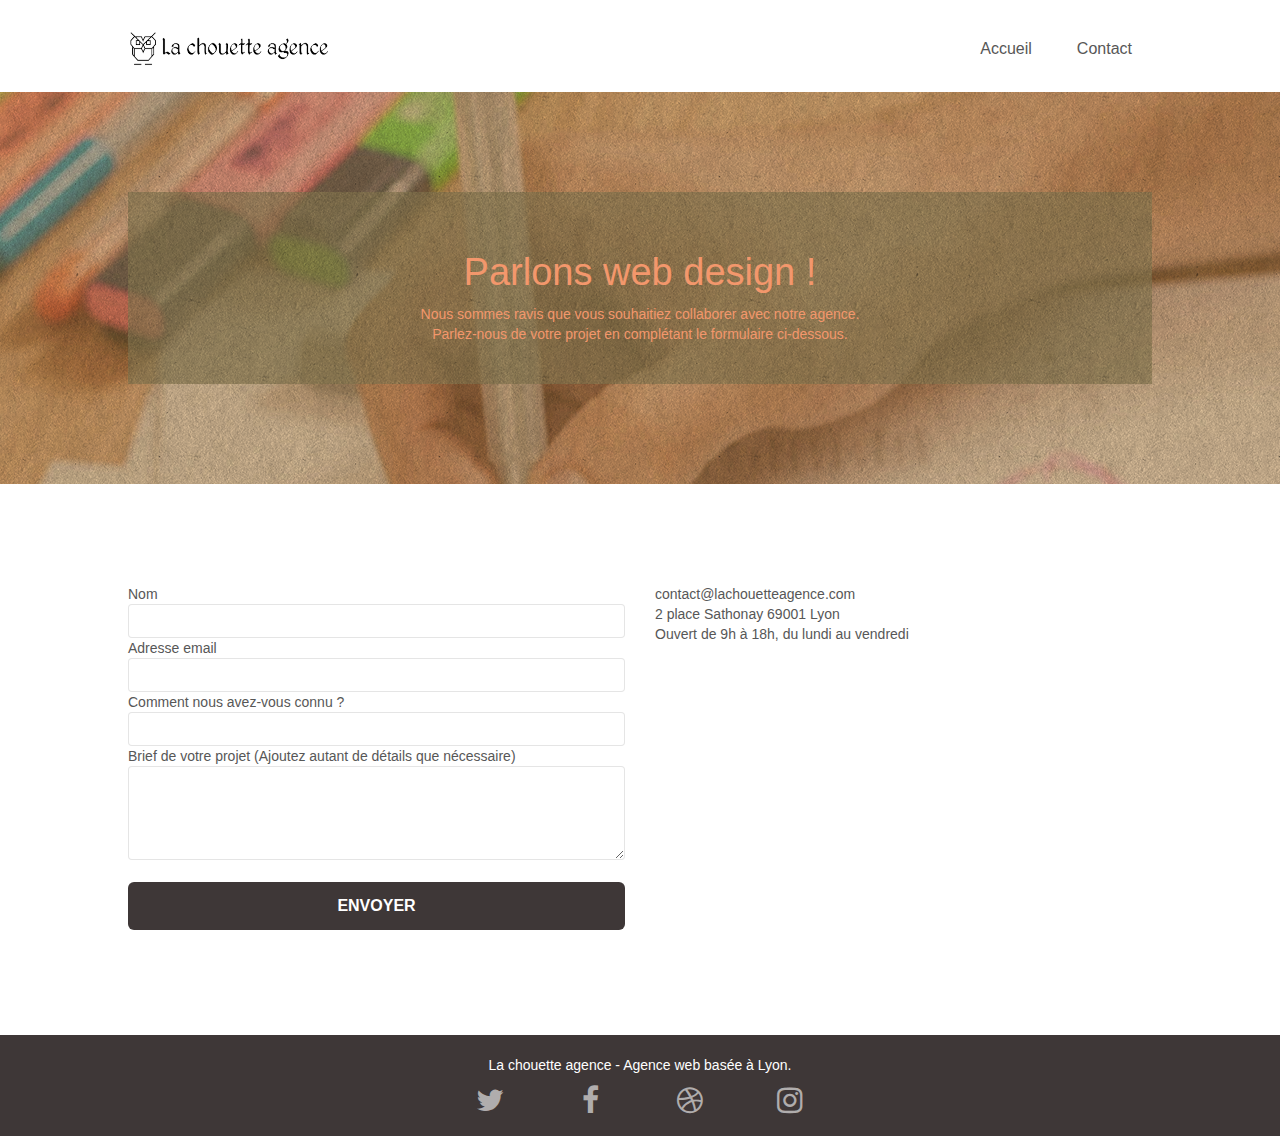
==== commit ef471c2c: "régalges bootstrap" ====
--- a/contact.html
+++ b/contact.html
@@ -6,7 +6,7 @@
 	<meta name="viewport" content="width=device-width, initial-scale=1.0, viewport-fit=cover">
 	<link rel="shortcut icon" type="image/png" href="img/favicon.webp">
 
-	<link rel="stylesheet" type="text/css" href="./css/bootstrap.min.css">
+	<link rel="stylesheet" type="text/css" href="./css/bootstrap.css">
 	<link rel="stylesheet" type="text/css" href="./css/style.min.css">
 	<link rel="stylesheet" type="text/css" href="./css/font-awesome.min.css">
 	<link rel="stylesheet" type="text/css" href="./css/et-line.min.css">
